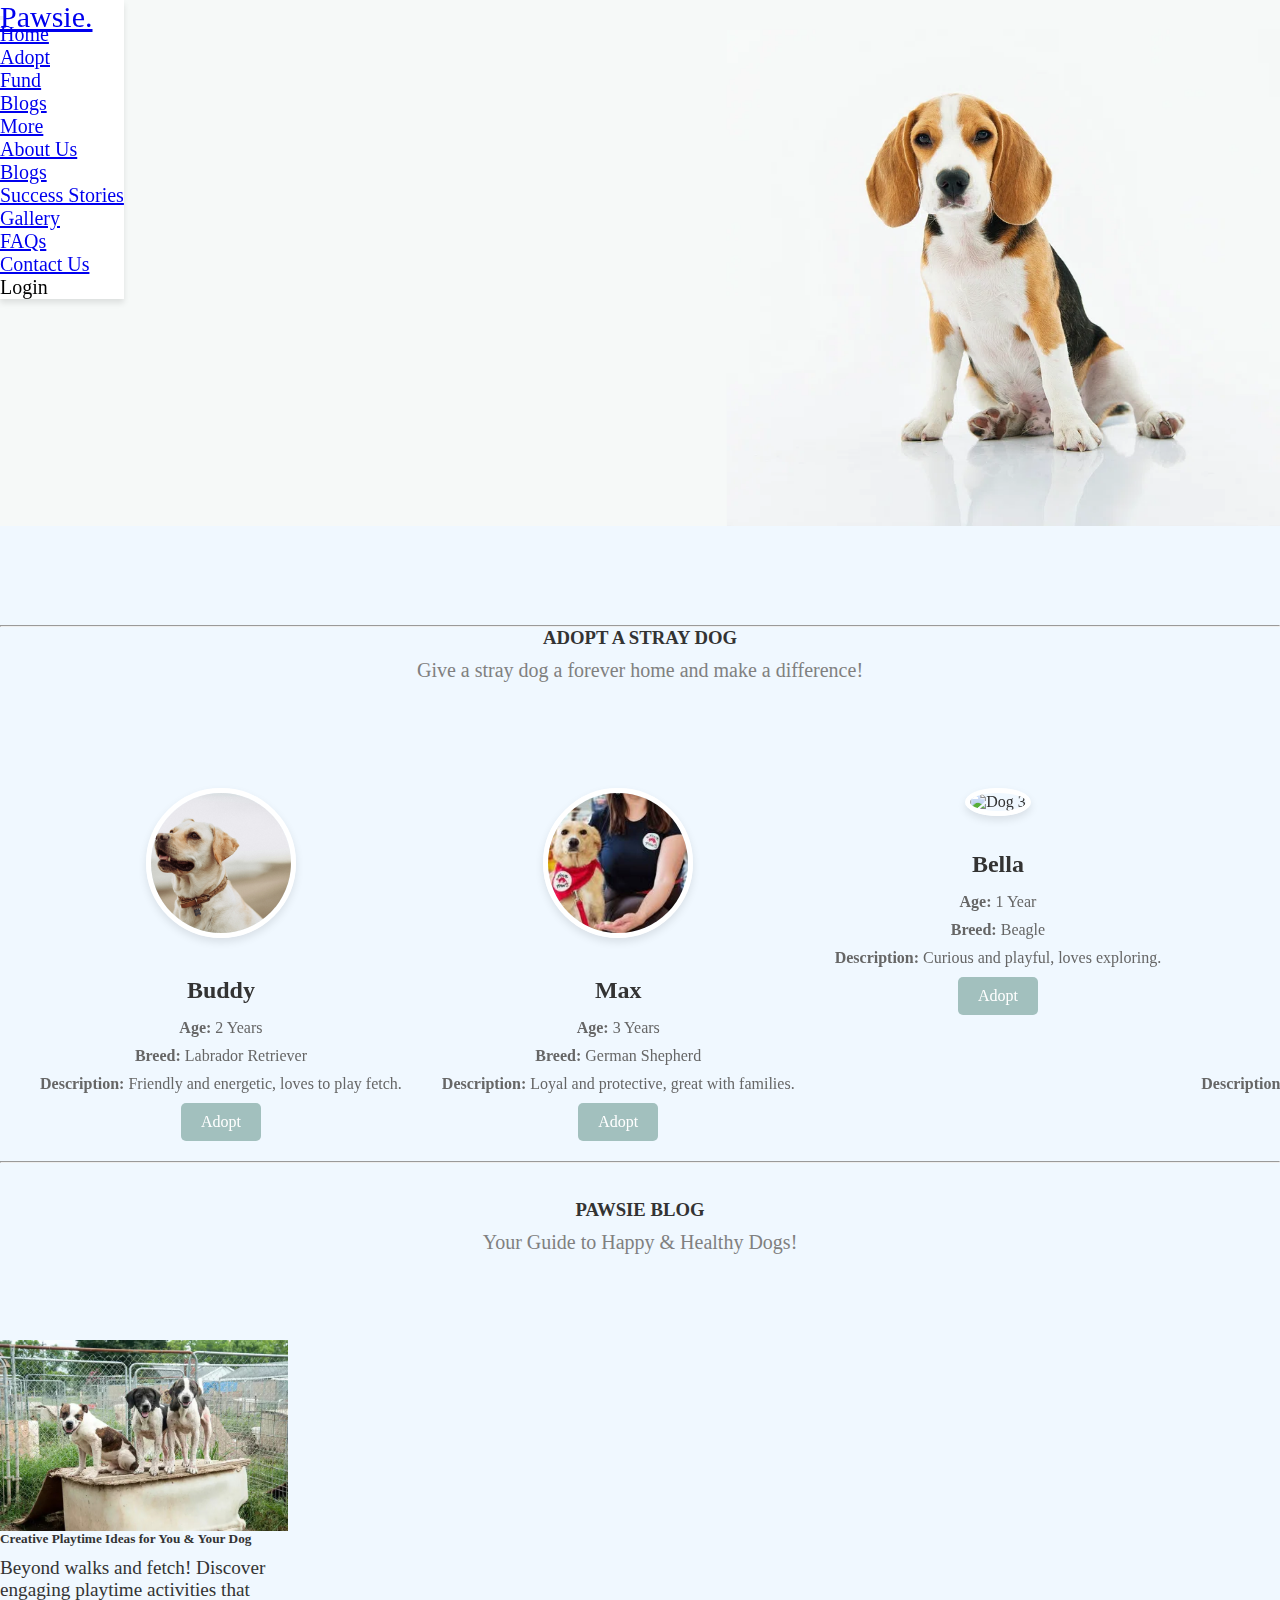
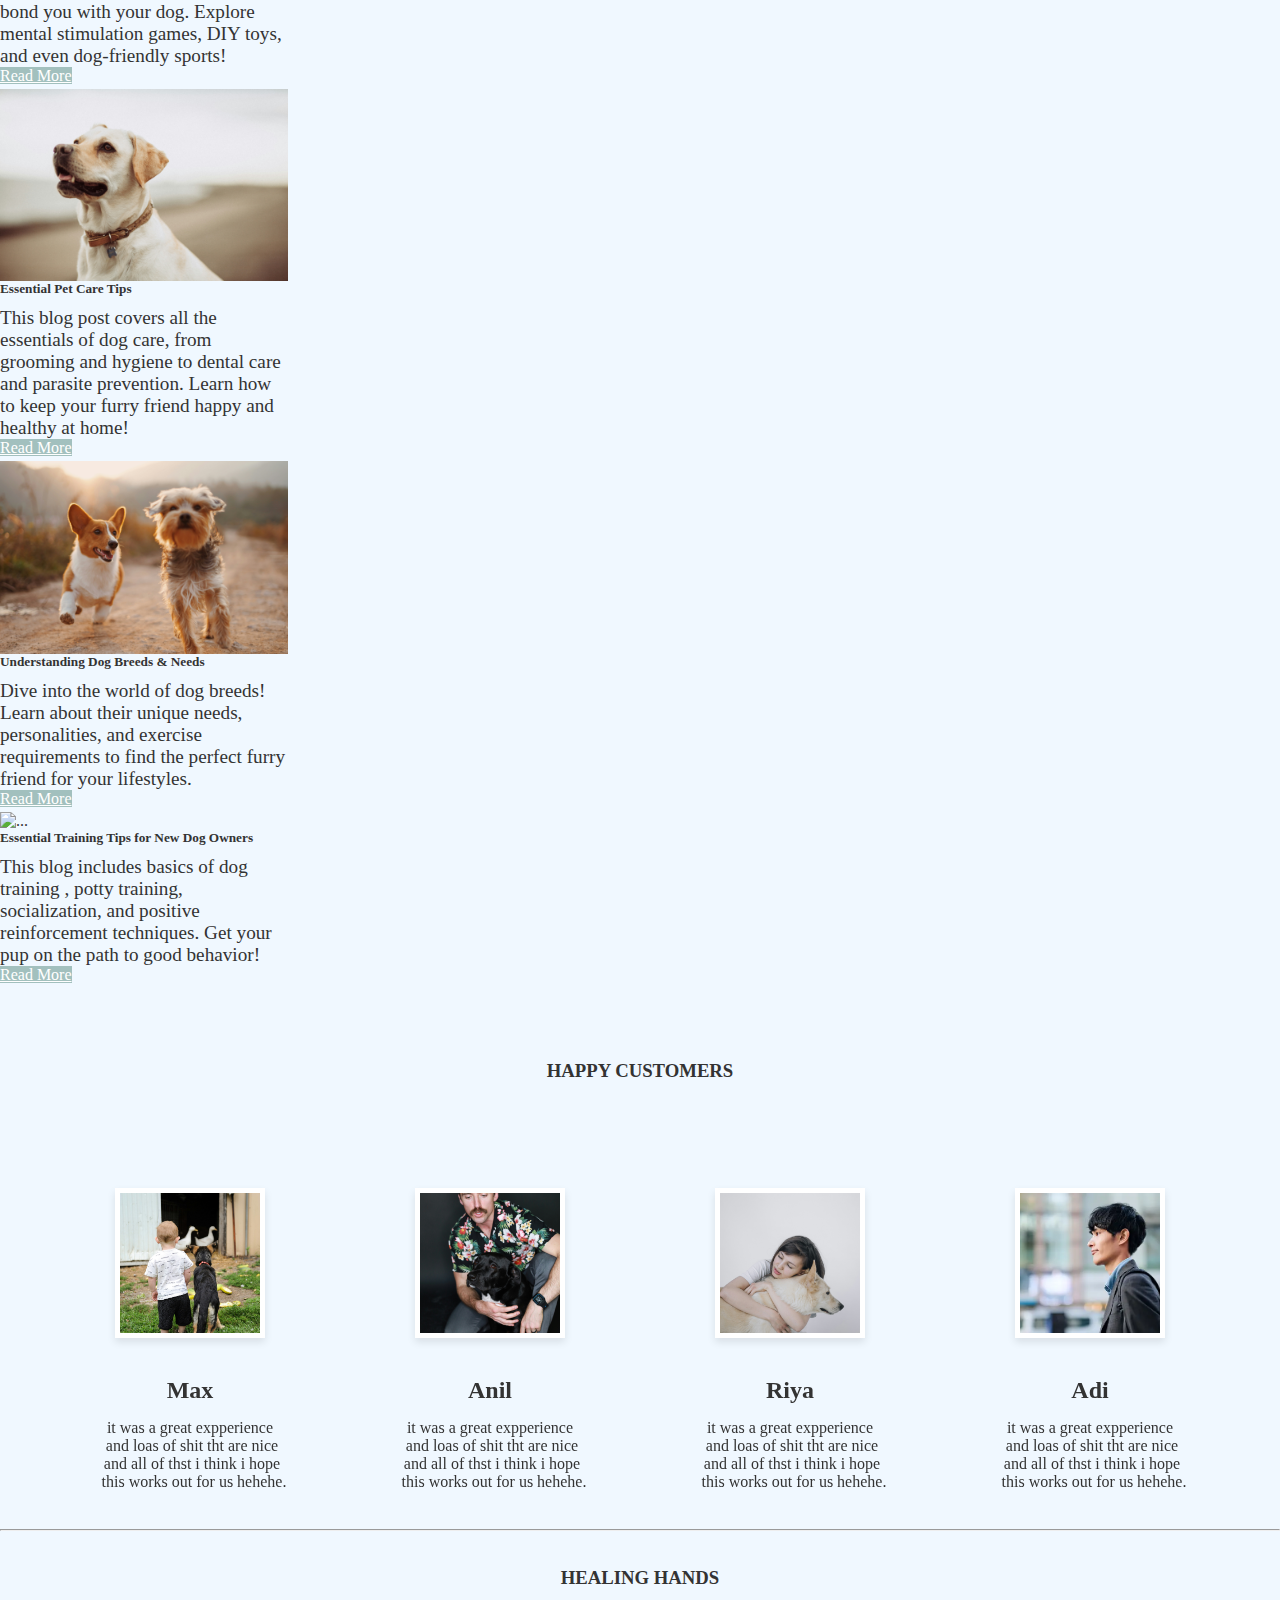
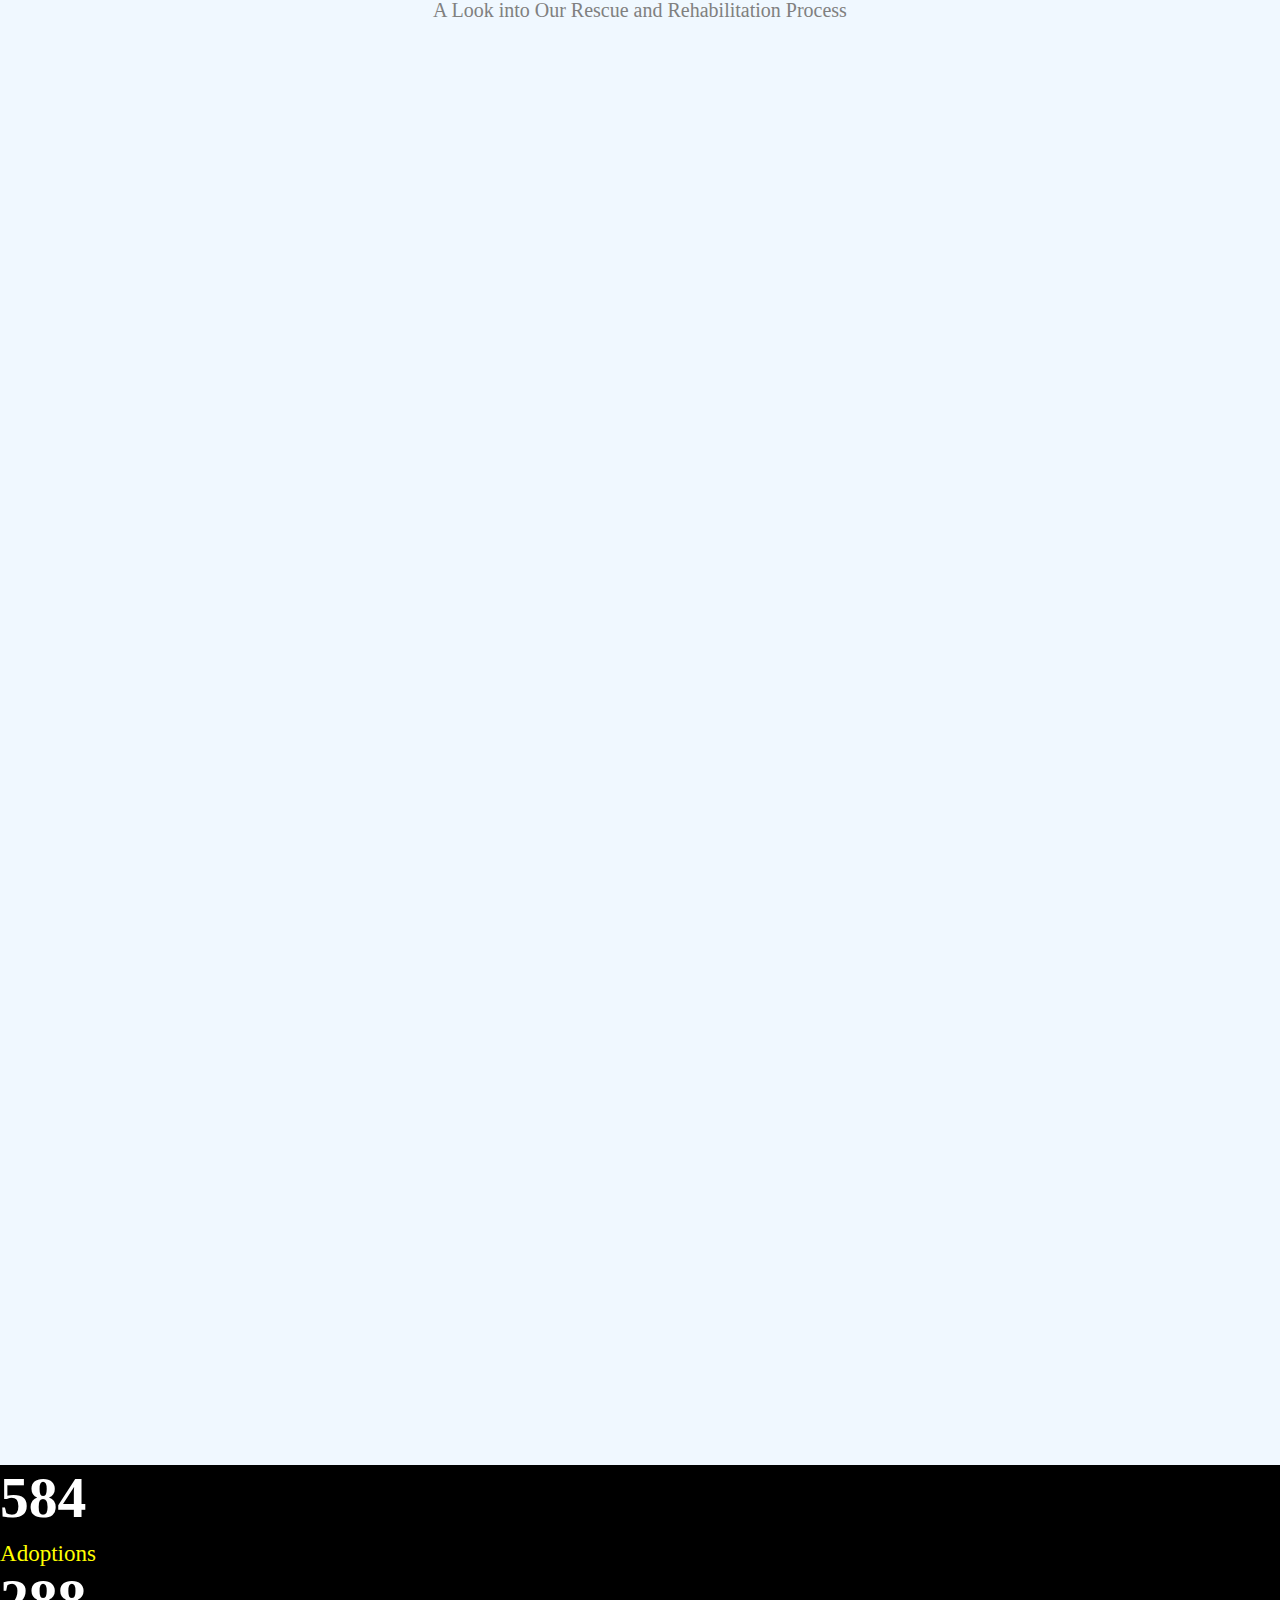
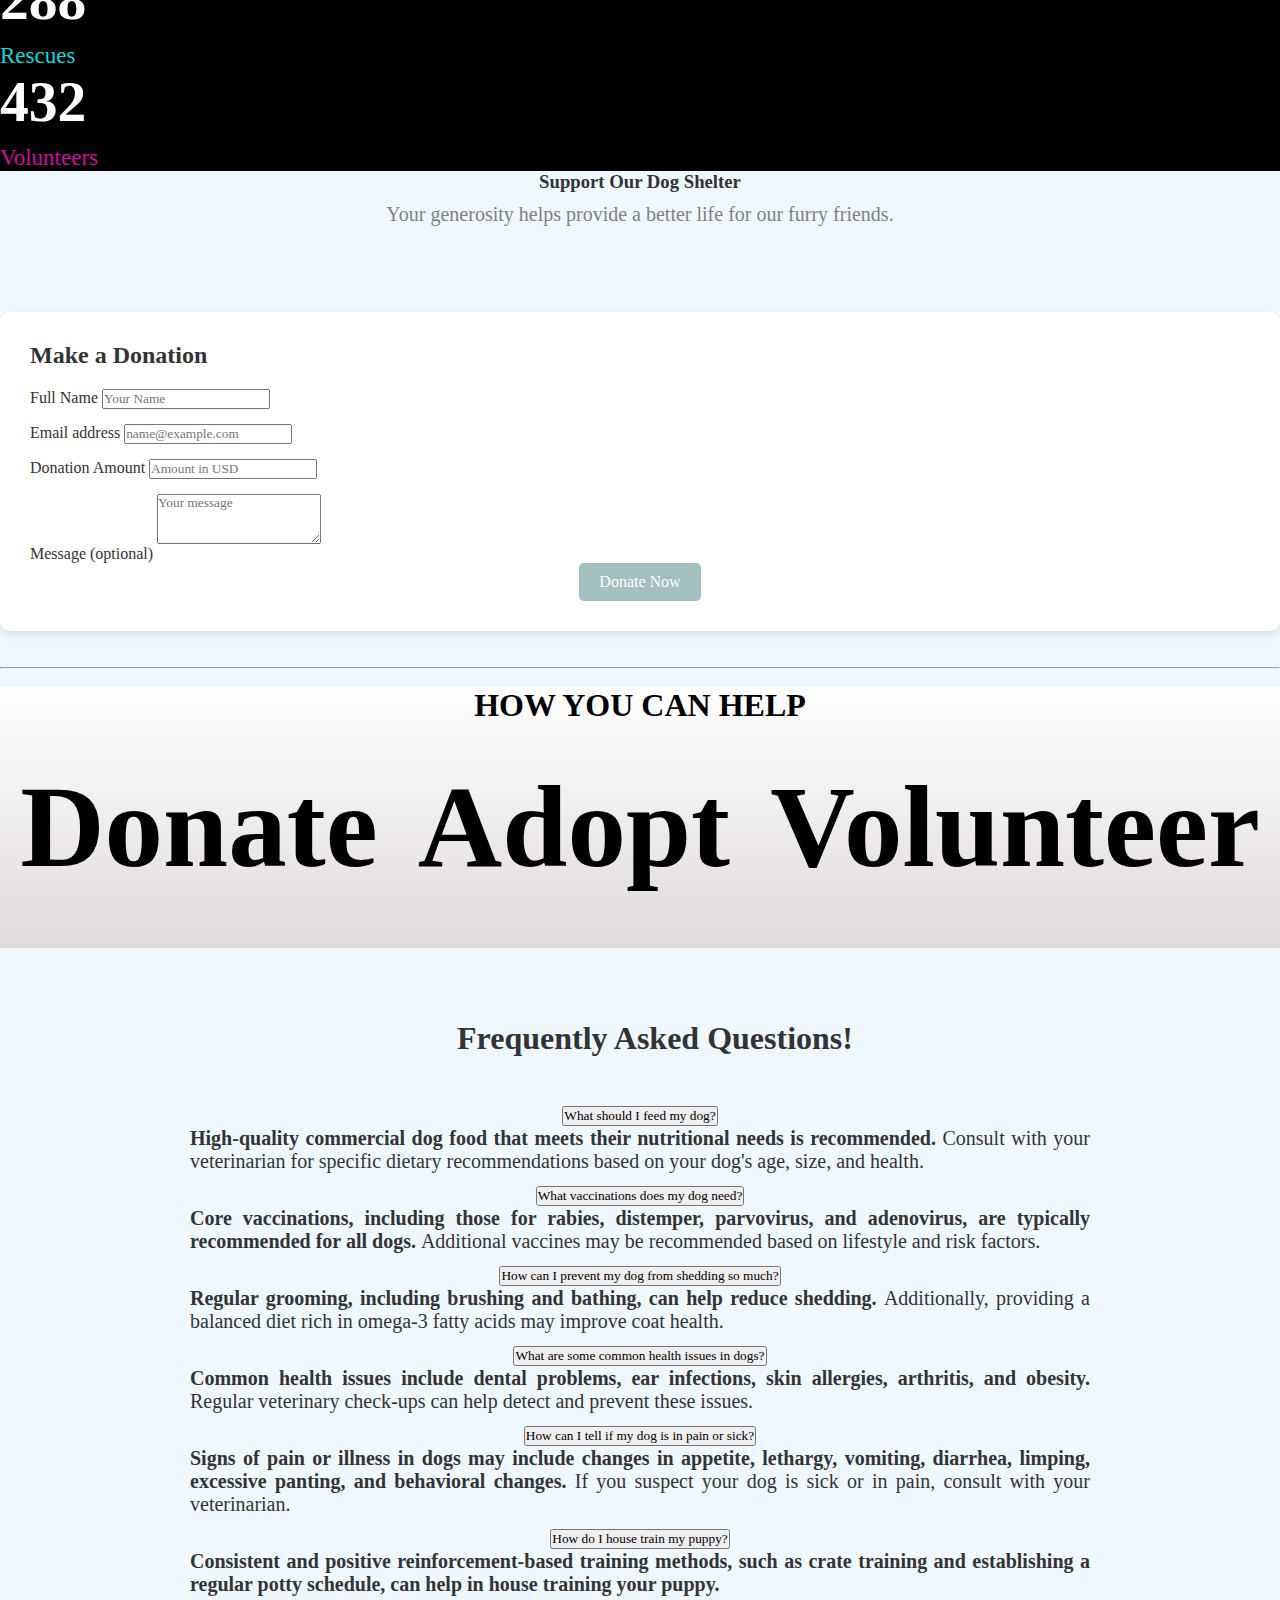
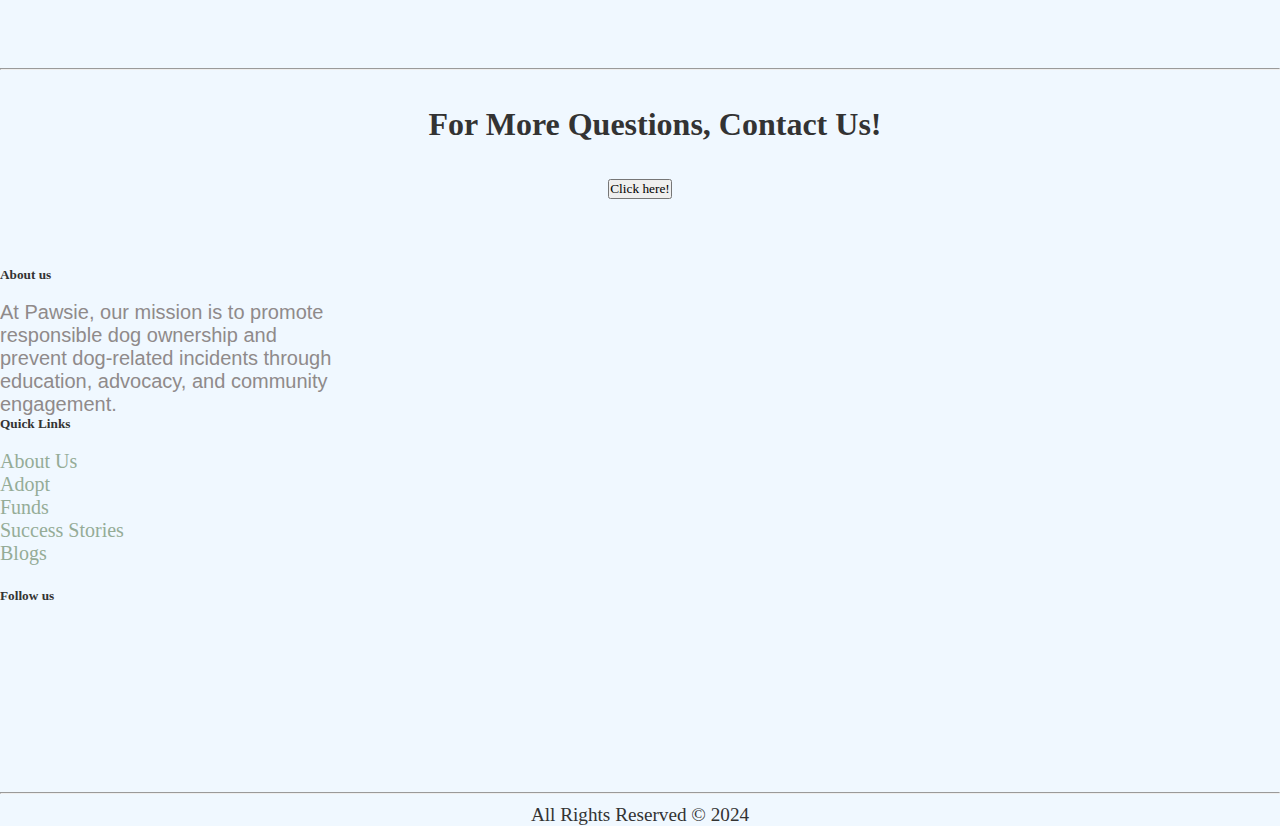
==== index.html @ 645bfb32 "added footer links" ====
<!doctype html>
<html lang="en">
  <head>
    <!-- Required meta tags -->
    <meta charset="utf-8">
    <meta name="viewport" content="width=device-width, initial-scale=1">

    <!-- Bootstrap CSS -->
    <link href="https://cdn.jsdelivr.net/npm/bootstrap@5.0.2/dist/css/bootstrap.min.css" rel="stylesheet" integrity="sha384-EVSTQN3/azprG1Anm3QDgpJLIm9Nao0Yz1ztcQTwFspd3yD65VohhpuuCOmLASjC" crossorigin="anonymous">
    <link rel="stylesheet" href="indesxcss.css">
    <link rel="stylesheet" href="https://cdnjs.cloudflare.com/ajax/libs/font-awesome/6.5.2/css/all.min.css" integrity="sha512-SnH5WK+bZxgPHs44uWIX+LLJAJ9/2PkPKZ5QiAj6Ta86w+fsb2TkcmfRyVX3pBnMFcV7oQPJkl9QevSCWr3W6A==" crossorigin="anonymous" referrerpolicy="no-referrer" />
     
    <title>Pawsie</title>
  </head>
  <body>


    
    <!doctype html>
<html lang="en">
  <head>
    <!-- Required meta tags -->
    <meta charset="utf-8">
    <meta name="viewport" content="width=device-width, initial-scale=1">

    <!-- Bootstrap CSS -->
    <link href="https://cdn.jsdelivr.net/npm/bootstrap@5.0.2/dist/css/bootstrap.min.css" rel="stylesheet" integrity="sha384-EVSTQN3/azprG1Anm3QDgpJLIm9Nao0Yz1ztcQTwFspd3yD65VohhpuuCOmLASjC" crossorigin="anonymous">

    <title>Pawsie</title>
  </head>
  <body>
    <!-- nav bar starts-->
    <nav class="navbar navbar-expand-lg navbar-light navbar-shadow" 
    style="background-color: #ffffff;" >
      <div class="container-fluid">
        <a class="navbar-brand navbar" style="font-size: 30px; font-weight: 500;" 
        href="#">Pawsie.</a>
        <button class="navbar-toggler" type="button" data-bs-toggle="collapse" 
        data-bs-target="#navbarNav"
         aria-controls="navbarNav" aria-expanded="false" aria-label="Toggle navigation">
          <span class="navbar-toggler-icon"></span>
        </button>
        <c>
        <div class="collapse navbar-collapse nav" id="navbarNav">
            <ul class="navbar-nav ">
                <li class="nav-item">
                    <a class="nav-link active mr-5" aria-current="page" href="#">Home</a>
                  </li>
                  <li class="nav-item">
                      <a class="nav-link active mr-5" href="#adopt">Adopt</a>
                  </li>
                  <li class="nav-item">
                      <a class="nav-link  active mr-5" href="#funds">Fund</a>
                  </li>
                  <li class="nav-item">
                    <a class="nav-link  active mr-5" href="#blogs">Blogs</a>
                </li>
                  <li class="nav-item dropdown">

                    <a class="nav-link dropdown-toggle active" href="#" id="navbarDropdown" 
                    role="button" data-bs-toggle="dropdown" aria-expanded="false">
                      More
                    </a>
                    <ul class="dropdown-menu " aria-labelledby="navbarDropdown">
                      <li><a class="dropdown-item" href="#aboutus">About Us</a></li>
                      <li><a class="dropdown-item" href="#blogs">Blogs</a></li>
                      <li><a class="dropdown-item" href="#success">Success Stories</a></li>
                      <li><a class="dropdown-item" href="#">Gallery</a></li>
                      <li><a class="dropdown-item" href="#accordionExample">FAQs</a></li>
                      <li><a class="dropdown-item" href="#">Contact Us</a></li>
                    </ul>
                  </li>
                  <li class="nav-link"><a href="login.html" style="color: black; text-decoration: none;">Login</a></li>
              </ul>
          </div>
          
          </c>
      </div>
    </nav>  
    <!--nav bar ends-->
    <div class="container-fluid land ">
        <h1 class="tag fade-in">From Stray </h1>
        <h1 class="tag fade-in">to Family. </h1>
        <h4 class="tagline fade-in">Every Dog Deserves a Home </h4>
        <h4 class="tagline fade-in">Rescue, Rehabilitate, Rehome.</h4>
      </div>

    




    

 
    
<hr>


<!-- adopt starts-->
<!--icon -->
<center>
  <i class="fa-solid fa-paw" style="color: #95ac97;"></i>
</center>
<!--icon -->

<center><h3 style="font-weight: 700;"> ADOPT A STRAY DOG</h3>
  <p  style="font-size: 20px; color: grey;"> Give a stray dog a forever home and make a difference!</p></center> 
  
  <br><br>
    <!--PROFILES-->
<div class="container" id="adopt">
  <div class="profiles" data-aos="fade-up">
    <div class="profile">
      <img src="art1.jpg" alt="Dog 1">
      <h2>Buddy</h2>
      <p><strong>Age:</strong> 2 Years</p>
      <p><strong>Breed:</strong> Labrador Retriever</p>
      <p><strong>Description:</strong> Friendly and energetic, loves to play fetch.</p>
      <button class="btn">Adopt</button>
    </div>
    <div class="profile">
      <img src="art4.jpg" alt="Dog 2">
      <h2>Max</h2>
      <p><strong>Age:</strong> 3 Years</p>
      <p><strong>Breed:</strong> German Shepherd</p>
      <p><strong>Description:</strong> Loyal and protective, great with families.</p>
      <button class="btn">Adopt</button>
    </div>
    <div class="profile">
      <img src="art5.jpg" alt="Dog 3">
      <h2>Bella</h2>
      <p><strong>Age:</strong> 1 Year</p>
      <p><strong>Breed:</strong> Beagle</p>
      <p><strong>Description:</strong> Curious and playful, loves exploring.</p>
      <button class="btn">Adopt</button>
    </div>
    <div class="profile">
      <img src="art4.jpg" alt="Dog 4">
      <h2>Charlie</h2>
      <p><strong>Age:</strong> 4 Years</p>
      <p><strong>Breed:</strong> Golden Retriever</p>
      <p><strong>Description:</strong> Gentle and affectionate, loves cuddles.</p>
      <button class="btn">Adopt</button>
    </div>
    <div class="profile">
      <img src="art5.jpg" alt="Dog 5">
      <h2>Luna</h2>
      <p><strong>Age:</strong> 2.5 Years</p>
      <p><strong>Breed:</strong> Bulldog</p>
      <p><strong>Description:</strong> Calm and friendly, great with kids.</p>
      <button class="btn">Adopt</button>
    </div>
    <div class="profile">
      <img src="art7.jpg" alt="Dog 6">
      <h2>Daisy</h2>
      <p><strong>Age:</strong> 1.5 Years</p>
      <p><strong>Breed:</strong> Poodle</p>
      <p><strong>Description:</strong> Smart and active, loves learning tricks.</p>
      <button class="btn">Adopt</button>
    </div>
  </div>
</div>
<!--END OF PROFILES-->
<hr>
<!-- adopt ends-->

        

      

      <!-- Blogss part start-->
<br><br>
      <!--icon -->
      <center>
        <i class="fa-solid fa-paw" style="color: #95ac97;"></i>
      </center>
      <!--icon -->
    
      <center><h3 style="font-weight: 700;"> PAWSIE BLOG</h3>
        <p  style="font-size: 20px; color: grey;"> Your Guide to Happy & Healthy Dogs!</p></center> 
        
        <br><br>
      
            
            <div class="container " id="blogs" style="font-family: 'Segoe UI', Tahoma, Geneva, Verdana, sans-serif;">
                <div class="row">
                  <div class="col">
                    <div class="card hover-animate"  style="width: 18rem;">
                        <img src="art3.jpg" class="card-img-top" alt="...">
                        <div class="card-body">
                          <h5 class="card-title"  style="font-weight: 700;"> Creative Playtime Ideas for You & Your Dog</h5>
                          <p class="card-text">Beyond walks and fetch! Discover engaging playtime activities that bond you with your dog. Explore mental stimulation games, DIY toys, and even dog-friendly sports!

                            
                            </p>
                          <a href="https://www.houndslounge.com/blog/30-dog-games-to-play-with-pups/" class="btn" style="background-color: #a2c0be; color: white;">Read More</a>
                        </div>
                      </div>
                  </div>
                  <div class="col order-1">
                    <div class="card hover-animate" style="width: 18rem;">
                        <img src="art1.jpg" class="card-img-top" alt="...">
                        <div class="card-body">
                          <h5 class="card-title" style="font-weight: 700;">Essential Pet Care Tips</h5>
                          <p class="card-text">This blog post covers all the essentials of dog care, from grooming and hygiene to dental care and parasite prevention. Learn how to keep your furry friend happy and healthy at home!
                            </p>
                          <a href="https://www.cgshospital.com/blogvats-35-Vital-Tips-and-Information-for-Pet-Care" class="btn" style="background-color: #a2c0be; color: white;" >Read More</a>
                        </div>
                      </div>
                  </div>
                  <div class="col order-5">
                    <div class="card hover-animate" style="width: 18rem;">
                        <img src="art7.jpg" class="card-img-top" alt="...">
                        <div class="card-body">
                          <h5 class="card-title" style="font-weight: 700;">Understanding Dog Breeds & Needs

                            
                            </h5>
                          <p class="card-text">Dive into the world of dog breeds! Learn about their unique needs, personalities, and exercise requirements to find the perfect furry friend for your lifestyles.</p>
                          <a href="https://premierveterinaryhospital.com/a-comprehensive-guide-to-understanding-different-dog-breeds/#:~:text=By%20understanding%20the%20distinct%20characteristics,a%20healthy%20and%20happy%20life." class="btn" style="background-color: #a2c0be; color: white;">Read More</a>
                        </div>
                      </div>
                  </div>
                  <div class="col order-5">
                    <div class="card hover-animate" style="width: 18rem;">
                        <img src="art5.jpg" class="card-img-top" alt="...">
                        <div class="card-body">
                          <h5 class="card-title" style="font-weight: 700;">Essential Training Tips for New Dog Owners</h5>
                          <p class="card-text">This blog includes basics of dog training , potty training, socialization, and positive reinforcement techniques. Get your pup on the path to good behavior!

                          
                            </p>
                          <a href="https://drphillipsanimalhospital.com/2021/10/25/8-training-tips-for-new-dog-owners/" class="btn" style="background-color: #a2c0be; color: white;">Read More</a>
                        </div>
                      </div>
                  </div>
                  
                </div>
              </div>
      <!-- Blogss part start-->
      <br><br>
<br><br>

    <!--icon -->
       <center>
        <i class="fa-solid fa-paw" style="color: #95ac97;"></i>
      </center>
<!--icon -->
    
      <center><h3 style="font-weight: 700;"> HAPPY CUSTOMERS</h3>
        </center> 
        
        <br><br>

<!--successs-stories-->
<div class="container" id="success">
  <div class="dog-profiles " data-aos="fade-up">
    <div class="dog-profile">
      <img src="male.avif" alt="Dog 1">
      <h2>Ram</h2>
<PRE>Thanks to Pawsie,we found
    our forever furry friend!
    The adoption process was 
    smooth, and the team was 
    incredibly supportive.</PRE>
    </div>
    <div class="dog-profile ">
      <img src="male1.jpg" alt="Dog 2">
      <h2>Max</h2>
<PRE> it was a great expperience 
  and loas of shit tht are nice 
  and all of thst i think i hope 
  this works out for us hehehe.</PRE>
    </div>
    <div class="dog-profile ">
      <img src="male2.jpg" alt="Dog 3">
      <h2>Anil</h2>
<PRE> it was a great expperience 
  and loas of shit tht are nice 
  and all of thst i think i hope 
  this works out for us hehehe.</PRE>
    </div>
    <div class="dog-profile ">
      <img src="female.jpg" alt="Dog 2">
      <h2>Riya</h2>
<PRE> it was a great expperience 
  and loas of shit tht are nice 
  and all of thst i think i hope 
  this works out for us hehehe.</PRE>
    </div>
    <div class="dog-profile ">
      <img src="man2.webp" alt="Dog 2">
      <h2>Adi</h2>
<PRE> it was a great expperience 
  and loas of shit tht are nice 
  and all of thst i think i hope 
  this works out for us hehehe.</PRE>
    </div>
    <div class="dog-profile ">
      <img src="sam.jpg" alt="Dog 4">
      <h2>Sam</h2>
<PRE> it was a great expperience 
  and loas of shit tht are nice 
  and all of thst i think i hope 
  this works out for us hehehe.</PRE>
    </div>
    <div class="dog-profile ">
      <img src="female2.jpg" alt="Dog 2">
      <h2>Anu</h2>
<PRE> it was a great expperience 
  and loas of shit tht are nice 
  and all of thst i think i hope 
  this works out for us hehehe.</PRE>
    </div>
    <div class="dog-profile ">
      <img src="female3.avif" alt="Dog 2">
      <h2>Shriya</h2>
<PRE> it was a great expperience 
  and loas of shit tht are nice 
  and all of thst i think i hope 
  this works out for us hehehe.</PRE>
    </div>
    <div class="dog-profile ">
      <img src="lalitha.avif" alt="Dog 5">
      <h2>Lalitha</h2>
<PRE> it was a great expperience 
  and loas of shit tht are nice 
  and all of thst i think i hope 
  this works out for us hehehe.</PRE>
    </div>
    <div class="dog-profile ">
      <img src="art4.jpg" alt="Dog 2">
      <h2>Max</h2>
<PRE> it was a great expperience 
  and loas of shit tht are nice 
  and all of thst i think i hope 
  this works out for us hehehe.</PRE>
    </div>
    <div class="dog-profile">
      <img src="female4.jpg" alt="Dog 6">
      <h2>Daisy</h2>
<PRE> it was a great expperience 
  and loas of shit tht are nice 
  and all of thst i think i hope 
  this works out for us hehehe.</PRE>
    </div>
    
  </div>
</div>
<!--END OF success-stories-->

<hr>

    <br><br>
        
<!--ABOUT US-->

<!-- info start -->


<div class="success">
  <!--icon -->
<center>
  <i class="fa-solid fa-paw" style="color: #95ac97;"></i>
</center>
<!--icon -->

<center><h3 style="font-weight: 700;"> HEALING HANDS</h3>
  <p  style="font-size: 20px; color: grey;">A Look into Our Rescue and Rehabilitation Process</p></center> <br><br><br>

<div class="row justify-content-evenly " id="aboutus">
  <br>
  <div class="col-4 mt-5">
    <div class="slide-in">
    <h2>Rescue</h2><br>
    <h5 style="color: rgb(75, 75, 75);">CARE is equipped with three ambulances on the road which picks animals in distress off the streets and brings them to the outpatient department for immediate medical attention. Apart from the ambulance, CARE also accepts individual rescuers who bring ill, injured & abandoned animals directly to the shelter and admits them for further treatment.</h5>
  </div>
  </div>
  <div class="col-4 ss slide-in"></div>
</div>
<br>
<div class="row justify-content-evenly slide-in-right">
  <br>
  <div class="col-4 ss" style="background-image: url(lydia-torrey-AovflqCt9Ws-unsplash.jpg);"></div>
  <div class="col-4 mt-5">
    <h2>Treatment & Rehabilitation</h2><br>
    <h5 style="color: rgb(75, 75, 75);">After diagnosis and emergency treatment, animals are housed in a treatment section with constant vet monitoring. Rehabilitation efforts focus on healing and restoring functionality, using physiotherapy and laser therapy when necessary. Wholesome food with protein supplements is provided to expedite recovery, ensuring the animal's health and well-being.</h5>
  </div>
</div>
  <br><br>
<div class="row justify-content-evenly">
    <br>
    <div class="col-4 mt-5 ">
      <div class="slide-in">
      <h2>Adoptions & Release</h2><br>
      <h5 style="color: rgb(75, 75, 75);">Following the completion of treatment & recovery, community animals are dropped back in the area where they were picked up from. Abandoned pet dogs are moved to the adoption unit, where they are socialized and made ready for adoption to a good home. New pet parents are screened, counselled & matched with the pet that is right for them & their family. Follow up checks with strict protocol is followed so the animal is ensured of a good life.</h5>
    </div>
    </div>
    <div class="col-4 ss slide-in" style="background-image: url(t-r-photography-TzjMd7i5WQI-unsplash.jpg);"></div>
  
</div>
    
  
</div>

      
      <!-- counter begins here -->
  <div class="container-fluid my-5 " style="background-color: black; color: white; font-size: larger;">
    <div class="row text-center">
      <div class="col-md-4">
        <div class="counter" data-target="1500">0</div>
        <p style="color: yellow;">Adoptions</p>
      </div>
      <div class="col-md-4">
        <div class="counter" data-target="750">0</div>
        <p style="color: rgb(7, 221, 221);">Rescues</p>
      </div>
      <div class="col-md-4">
        <div class="counter" data-target="1200">0</div>
        <p style="color: rgb(215, 8, 160);">Volunteers</p>
      </div>
    </div>
  </div>
  <!-- counter ends here -->

<!--ABOUT US ENDS-->

  <!--funds-->
  <!--icon -->
  <center>
    <i class="fa-solid fa-paw" style="color: #95ac97;"></i>
  </center>
  <!--icon -->

  <center><h3 style="font-weight: 700;"> Support Our Dog Shelter</h3>
    <p  style="font-size: 20px; color: grey;"> Your generosity helps provide a better life for our furry friends.</p></center> 
   <br><br>
<!--fubds forms-->
<div class="container donate-form animate__animated animate__zoomIn" id="funds">
  <h2>Make a Donation</h2>
  <form>
    <div class="mb-3">
      <label for="donorName" class="form-label">Full Name</label>
      <input type="text" class="form-control" id="donorName" placeholder="Your Name">
    </div>
    <div class="mb-3">
      <label for="donorEmail" class="form-label">Email address</label>
      <input type="email" class="form-control" id="donorEmail" placeholder="name@example.com">
    </div>
    <div class="mb-3">
      <label for="donationAmount" class="form-label">Donation Amount</label>
      <input type="number" class="form-control" id="donationAmount" placeholder="Amount in USD">
    </div>
    <div class="mb-3">
      <label for="message" class="form-label">Message (optional)</label>
      <textarea class="form-control" id="message" rows="3" placeholder="Your message"></textarea>
    </div>
    <center><button class="btn"><a href="payment.html" class="pay"> Donate Now</a></button></center>
  </form>
</div>
<br><br>
<!--funds form end-->
<hr>
  


 



  <!-- help section starts -->

  <center>
    <i class="fa-solid fa-paw" style="color: #95ac97;"></i>
  </center><br>
  <div class="donate" style="background-image: linear-gradient(white,#e0dada);">
    
    <center><h1 style="font-weight: 700; color: black;">HOW YOU CAN HELP</h1><br><br>
    <ul class="don">
      <li><a href="#funds" style="color: black; text-decoration: none;"><i class="fa-solid fa-dollar-sign"></i><h3>Donate</h3></a></li>
      <li><a href=" #adopt" style="color: black; text-decoration: none;"><i class="fa-regular fa-heart"></i><h3>Adopt</h3></a></li>
      <li><a href="" style="color: black; text-decoration: none;"><i class="fa-solid fa-handshake-angle"></i><h3>Volunteer</h3></a></li>
    </ul></center>
    <br><br><br>
  </div>
  <!-- help section end -->
<br><br><br>

<!-- faqs start -->

<!--icon -->
<center>
  <i class="fa-solid fa-paw" style="color: #95ac97;"></i>
</center>
<!--icon --> <br>
  <h1 style="margin-left:30px;"><center
  </cener>Frequently Asked Questions!</cener></h1><br><br>

  <center>
  
    <div class="accordion" id="accordionExample" style="width:900px; font-size: 20px;">
      <div class="accordion-item">
        <h2 class="accordion-header">
          <button class="accordion-button" type="button" data-bs-toggle="collapse" data-bs-target="#collapseOne" aria-expanded="true" aria-controls="collapseOne">
            What should I feed my dog?
          </button>
        </h2>
        <div id="collapseOne" class="accordion-collapse collapse show" data-bs-parent="#accordionExample">
          <div class="accordion-body" style="text-align: justify;">
            <strong>High-quality commercial dog food that meets their nutritional needs is recommended. </strong>Consult with your veterinarian for specific dietary recommendations based on your dog's age, size, and health.
          </div>
        </div>
      </div>
  
      <div class="accordion-item">
        <h2 class="accordion-header">
          <button class="accordion-button collapsed" type="button" data-bs-toggle="collapse" data-bs-target="#collapseTwo" aria-expanded="false" aria-controls="collapseTwo">
            What vaccinations does my dog need?
  
          </button>
        </h2>
        <div id="collapseTwo" class="accordion-collapse collapse" data-bs-parent="#accordionExample">
          <div class="accordion-body" style="text-align: justify;">
            <strong>Core vaccinations, including those for rabies, distemper, parvovirus, and adenovirus, are typically recommended for all dogs. 
  
            </strong>  Additional vaccines may be recommended based on lifestyle and risk factors.
  
    
          </div>
        </div>
      </div>
  
      <div class="accordion-item">
        <h2 class="accordion-header">
          <button class="accordion-button collapsed" type="button" data-bs-toggle="collapse" data-bs-target="#collapseThree" aria-expanded="false" aria-controls="collapseThree">
            How can I prevent my dog from shedding so much?
          </button>
        </h2>
        <div id="collapseThree" class="accordion-collapse collapse" data-bs-parent="#accordionExample">
          <div class="accordion-body" style="text-align: justify;">
            <strong> Regular grooming, including brushing and bathing, can help reduce shedding. </strong>Additionally, providing a balanced diet rich in omega-3 fatty acids may improve coat health.
          </div>
        </div>
      </div>
  
      <div class="accordion-item">
        <h2 class="accordion-header">
          <button class="accordion-button collapsed" type="button" data-bs-toggle="collapse" data-bs-target="#collapseThree" aria-expanded="false" aria-controls="collapseThree">
            What are some common health issues in dogs?
          </button>
        </h2>
        
        <div id="collapseThree" class="accordion-collapse collapse" data-bs-parent="#accordionExample">
          <div class="accordion-body" style="text-align: justify;">
            <strong>Common health issues include dental problems, ear infections, skin allergies, arthritis, and obesity. </strong>Regular veterinary check-ups can help detect and prevent these issues.
          </div>
        </div>
      </div>
  
      <div class="accordion-item">
        <h2 class="accordion-header">
          <button class="accordion-button collapsed" type="button" data-bs-toggle="collapse" data-bs-target="#collapseThree" aria-expanded="false" aria-controls="collapseThree">
            How can I tell if my dog is in pain or sick?
          </button>
        </h2>
        <div id="collapseThree" class="accordion-collapse collapse" data-bs-parent="#accordionExample">
          <div class="accordion-body" style="text-align: justify;">
            <strong> Signs of pain or illness in dogs may include changes in appetite, lethargy, vomiting, diarrhea, limping, excessive panting, and behavioral changes. </strong>If you suspect your dog is sick or in pain, consult with your veterinarian.
          </div>
        </div>
      </div>
  
      <div class="accordion-item">
        <h2 class="accordion-header">
          <button class="accordion-button collapsed" type="button" data-bs-toggle="collapse" data-bs-target="#collapseThree" aria-expanded="false" aria-controls="collapseThree">
            How do I house train my puppy?
          </button>
        </h2>
        <div id="collapseThree" class="accordion-collapse collapse" data-bs-parent="#accordionExample">
          <div class="accordion-body" style="text-align: justify;">
            <strong> Consistent and positive reinforcement-based training methods, such as crate training and establishing a regular potty schedule, can help in house training your puppy. </strong>
          </div>
        </div>
      </div>
    
  </div>
    
  
  <br><br><br><br>
  <hr><br><br>
  <h1 style="margin-left:30px;">For More Questions, Contact Us!</h1><br><br>
  <a href="contactus.html"><button type="button" class="btn btn-outline-info">Click here!</button></a>
  <br><br>
  </center>
<!-- faq ends -->






      <!-- footer starts -->
      <footer class="bg-dark text-white pt-5 pb-4 mx-auto foot">
        <div class="container">
          <div class="row">
            <div class="col-5">
              <h5>About us</h5>
              <br>
<PRE class="abt">
At Pawsie, our mission is to promote 
responsible dog ownership and 
prevent dog-related incidents through
education, advocacy, and community
engagement.
</PRE>
            </div>
            <div class="col">
              <h5>Quick Links</h5><br>


<pre class="abt">
<a href="#aboutus" class="pay" style="color: #95ac97;">About Us</a>
<a href="#adopt" class="pay" style="color: #95ac97;">Adopt</a>
<a href="#funds" class="pay" style="color: #95ac97;">Funds</a>
<a href="#success" class="pay" style="color: #95ac97;">Success Stories</a>
<a href="#blogs" class="pay" style="color: #95ac97;">Blogs</a>

</pre>
          </div>
            <div class="col">
<h5>Follow us</h5><br>
<ul class="social-icons">
<li><a href="https://www.facebook.com/" target="_blank" title="Facebook"><i class="fab fa-facebook-f"></i></a></li>
<li><a href="https://twitter.com/login" target="_blank" title="Twitter"><i class="fab fa-twitter"></i></a></li>
<li><a href="https://www.instagram.com/accounts/login/?hl=en" target="_blank" title="Instagram"><i class="fab fa-instagram"></i></a></li>
<li><a href="https://www.linkedin.com/login" target="_blank" title="LinkedIn"><i class="fa-brands fa-linkedin-in"></i></a></li>        
</ul>
            </div>
          </div>
          
        </div><br><br><br>

        <br><br><br><br>
        
          <hr><center>
          <p>All Rights Reserved &copy; 2024</p>
          </center>
        
        

      </footer>
<!-- footer ends -->
      
      













      

    <!-- Optional JavaScript; choose one of the two! -->

    <!-- Option 1: Bootstrap Bundle with Popper -->
    <script src="https://cdn.jsdelivr.net/npm/bootstrap@5.0.2/dist/js/bootstrap.bundle.min.js" integrity="sha384-MrcW6ZMFYlzcLA8Nl+NtUVF0sA7MsXsP1UyJoMp4YLEuNSfAP+JcXn/tWtIaxVXM" crossorigin="anonymous"></script>
    <script src="https://cdn.jsdelivr.net/npm/gsap@3.12.5/dist/gsap.min.js"></script>
    <script src="https://cdn.jsdelivr.net/npm/gsap@3.12.5/dist/gsap.min.js"></script>

    <script src="https://cdn.jsdelivr.net/npm/gsap@3.12.5/dist/ScrollTrigger.min.js"></script>
    <script src="https://unpkg.com/@studio-freight/lenis@1.0.42/dist/lenis.min.js"></script>
    <script src="script.js"></script>
    <script>
      // Function to check if an element is in the viewport
function isInViewport(element) {
  var rect = element.getBoundingClientRect();
  return (
    rect.top >= 0 &&
    rect.left >= 0 &&
    rect.bottom <= (window.innerHeight || document.documentElement.clientHeight) &&
    rect.right <= (window.innerWidth || document.documentElement.clientWidth)
  );
}

// Function to handle scroll event
function handleScroll() {
  var elements = document.querySelectorAll('.slide-in-left');
  elements.forEach(function(element) {
    if (isInViewport(element)) {
      element.classList.add('visible');
    }
  });
}

// Add event listener for scroll
window.addEventListener('scroll', handleScroll);

// Initial check on page load
handleScroll();

    </script>
    
  </body>
</html>
---- indesxcss.css ----
.navbar{
  font-size: 20px;
  position: fixed;
  top: 0px;
}


.nav-link{
  margin-right: 60px;
}

.dropdown-menu{
  border: none;
}

.land{
  background-image: url(dog1.png);
  background-size: contain;
  width:100% ;
  height: 625px;
  background-repeat: no-repeat;
  
}

*,
*::before,
*::after {
box-sizing: border-box;
margin: 0;
padding: 0;
}

body {
  overflow-x: hidden;
  width: 100%;
}



.content {
  width: 150%; /* Content wider than container to demonstrate horizontal scroll */
  height: 300px; /* Content taller than container to demonstrate vertical scroll */
  background: linear-gradient(to bottom, #f8f9fa, #e9ecef);
}
.tag{
  position: relative;
  top: 170px;
  font-weight: 700;
  left: 200px;
  font-size: 100px;
}


.hover-animate {
  transition: transform 0.3s, background-color 0.3s;
  display: inline-block;
  overflow: hidden;
}

.hover-animate:hover {
  transform: scale(1.1);
  background-color: #f0f0f0;
}

.hover-animate img {
  display: block;
  width: 100%;
  height: auto;
}

.navbar-shadow {
  box-shadow: 0 4px 6px rgba(0, 0, 0, 0.1);
}


.tagline{
  position: relative;
  top: 180px;
  left:205px;
  color: rgb(167, 162, 162);
  font-weight: 300;
}


.abt{
  color: #8f8a8a;
  font-size: 20px;
  font-family: 'Segoe UI', Tahoma, Geneva, Verdana, sans-serif;
}

foot{
  position: absolute;
  bottom: 0px;
}

.abt{
  color: #8f8a8a;
  font-size: 20px;
  font-family: 'Segoe UI', Tahoma, Geneva, Verdana, sans-serif;
}

foot{
  position: absolute;
  bottom: 0px;
}



      *{
        font-family: 'Segoe UI';
      }
      .social-icons {
          list-style: none;
          padding: 0;
          margin: 0;
      }
      .social-icons li {
          display: inline-block;
          margin-right: 10px;
      }
      .social-icons li:last-child {
          margin-right: 0;
      }
      .social-icons li a {
          display: block;
          width: 40px;
          height: 40px;
          line-height: 40px;
          text-align: center;
          background-color: transparent;
          color: #8f8a8a;
          border-radius: 50%;
          text-decoration: none;
          font-size: 20px;
      }
      .social-icons li a:hover {
          background-color: #2d4373;
      }
      .fade-in {
          opacity: 0;
          animation: fadeIn 1s forwards;
      }

      @keyframes fadeIn {
          to {
              opacity: 1;
          }
      }

      .fa-paw{
          font-size: 40px;
          
      }

      /* styles.css */
.counter {
  font-size: 3em;
  font-weight: bold;
}

.container {
  margin-top: 50px;
  
}

p {
  font-size: 1.2em;
  margin-top: 10px;
}


.ss{
  width: 400px;
  height: 350px;
  background-image: url(pexels-samson-katt-5257603.jpg);
  background-size: contain;
  background-repeat: no-repeat;
  z-index: 2;
}

.texto{
  text-align: right;
}

@keyframes fadeIn {
  from {
    opacity: 0;
  }
  to {
    opacity: 1;
  }
}

@keyframes slideInFromLeft {
  from {
    transform: translateX(-100%);
  }
  to {
    transform: translateX(0);
  }
}

@keyframes slideInFromRight {
  from {
    transform: translateX(100%);
  }
  to {
    transform: translateX(0);
  }
}

/* Animation for heading and paragraph */
.animate-text {
  opacity: 0;
  animation: fadeIn 1s ease forwards;
}

/* Animation for left column */
.animate-left {
  opacity: 0;
  animation: slideInFromLeft 1s ease forwards;
}

/* Animation for right column */
.animate-right {
  opacity: 0;
  animation: slideInFromRight 1s ease forwards;
}

/* Hover effect for images */
.ss {
  transition: transform 0.3s ease-in-out;
}

.ss:hover {
  transform: scale(1.1);
}

.slide-in {
          transform: translateX(-100%);
          animation: slideIn 1s forwards;
      }

      @keyframes slideIn {
          to {
              transform: translateX(0);
          }
      }
      @keyframes slideInFromRight {
          from {
            opacity: 0;
            transform: translateX(100%);
          }
          to {
            opacity: 1;
            transform: translateX(0);
          }
        }
        
        .slide-in-right {
          opacity: 0;
          animation: slideInFromRight 1s ease forwards;
        }
        

        .don {
          list-style: none;
          font-size: 100px;
          display: flex;
          flex-direction: row;
          justify-content: space-around;
          text-decoration: none;
          color: black;
        }

        body {
          font-family: 'Roboto', sans-serif;
          background-color: #f0f8ff;
          color: #333;
          overflow-x: hidden;
        }
        .header {
          background-color: #ffde59;
          color: #333;
          padding: 30px 0;
          text-align: center;
          margin-bottom: 40px;
        }
        .header h1 {
          margin: 0;
          font-size: 3em;
          font-weight: bold;
        }
        .header p {
          margin: 0;
          font-size: 1.2em;
        }
        .dog-profile {
          text-align: center;
          padding: 20px;
          position: relative;
        }
        .dog-profile img {
          
          width: 150px;
          height: 150px;
          object-fit: cover;
          margin-bottom: 20px;
          border: 5px solid #fff;
          box-shadow: 0 4px 8px rgba(0, 0, 0, 0.1);
          transition: transform 0.3s, box-shadow 0.3s;
        }
        .dog-profile:hover img {
          transform: scale(1.1);
          box-shadow: 0 8px 16px rgba(0, 0, 0, 0.2);
        }
        .dog-profile h2 {
          margin: 15px 0;
          font-size: 1.5em;
        }
        .dog-profile p {
          margin-bottom: 10px;
          font-size: 1em;
          color: #666;
        }
        .dog-profile button {
          background-color: #ff6f61;
          color: #fff;
          border: none;
          padding: 10px 20px;
          font-size: 1em;
          border-radius: 5px;
          transition: background-color 0.3s, transform 0.3s;
        }
        .dog-profile button:hover {
          background-color: #ff3b2e;
          transform: translateY(-3px);
        }
        .dog-profiles-wrapper {
          overflow: hidden;
          position: relative;
          width: 100%;
        }
        .dog-profiles {
          display: flex;
          width: calc(300px * 6);
          animation: scroll 18s linear infinite;
        }
        .dog-profile {
          min-width: 300px;
          flex: 0 0 auto;
        }
        @keyframes scroll {
          0% {
            transform: translateX(0);
          }
          100% {
            transform: translateX(-100%);
          }
        }
        .profile {
          text-align: center;
          padding: 20px;
          position: relative;
        }
        .profile img {
          border-radius: 50%;
          width: 150px;
          height: 150px;
          object-fit: cover;
          margin-bottom: 20px;
          border: 5px solid #fff;
          box-shadow: 0 4px 8px rgba(0, 0, 0, 0.1);
          transition: transform 0.3s, box-shadow 0.3s;
        }
        .profile:hover img {
          transform: scale(1.1);
          box-shadow: 0 8px 16px rgba(0, 0, 0, 0.2);
        }
        .profile h2 {
          margin: 15px 0;
          font-size: 1.5em;
        }
        .profile p {
          margin-bottom: 10px;
          font-size: 1em;
          color: #666;
        }
        .profile button {
          background-color: #a2c0be;
          color: #fff;
          border: none;
          padding: 10px 20px;
          font-size: 1em;
          border-radius: 5px;
          transition: background-color 0.3s, transform 0.3s;
        }
        .profile button:hover {
          background-color: lavender;
          transform: translateY(-3px);
        }
        .profiles {
          display: flex;
          flex-wrap: nowrap;
          overflow-x: auto;
          padding: 0 20px;
        }
        .profiles::-webkit-scrollbar {
          display: none;
        }
        .profile {
          min-width: 300px;
          flex: 0 0 auto;
        }
        .pay
        {
          text-decoration: none;
          color: white;
        }
        .donate-form {
          background-color: #fff;
          padding: 30px;
          border-radius: 10px;
          box-shadow: 0 4px 8px rgba(0, 0, 0, 0.1);
        }
        .donate-form h2 {
          margin-bottom: 20px;
        }
        .donate-form .form-control {
          margin-bottom: 15px;
        }
        .donate-form button {
          background-color: #a2c0be;
          color: #fff;
          border: none;
          padding: 10px 20px;
          font-size: 1em;
          border-radius: 5px;
          transition: background-color 0.3s, transform 0.3s;
        }
        .donate-form button:hover {
          background-color:lavender;
          transform: translateY(-3px);
        }
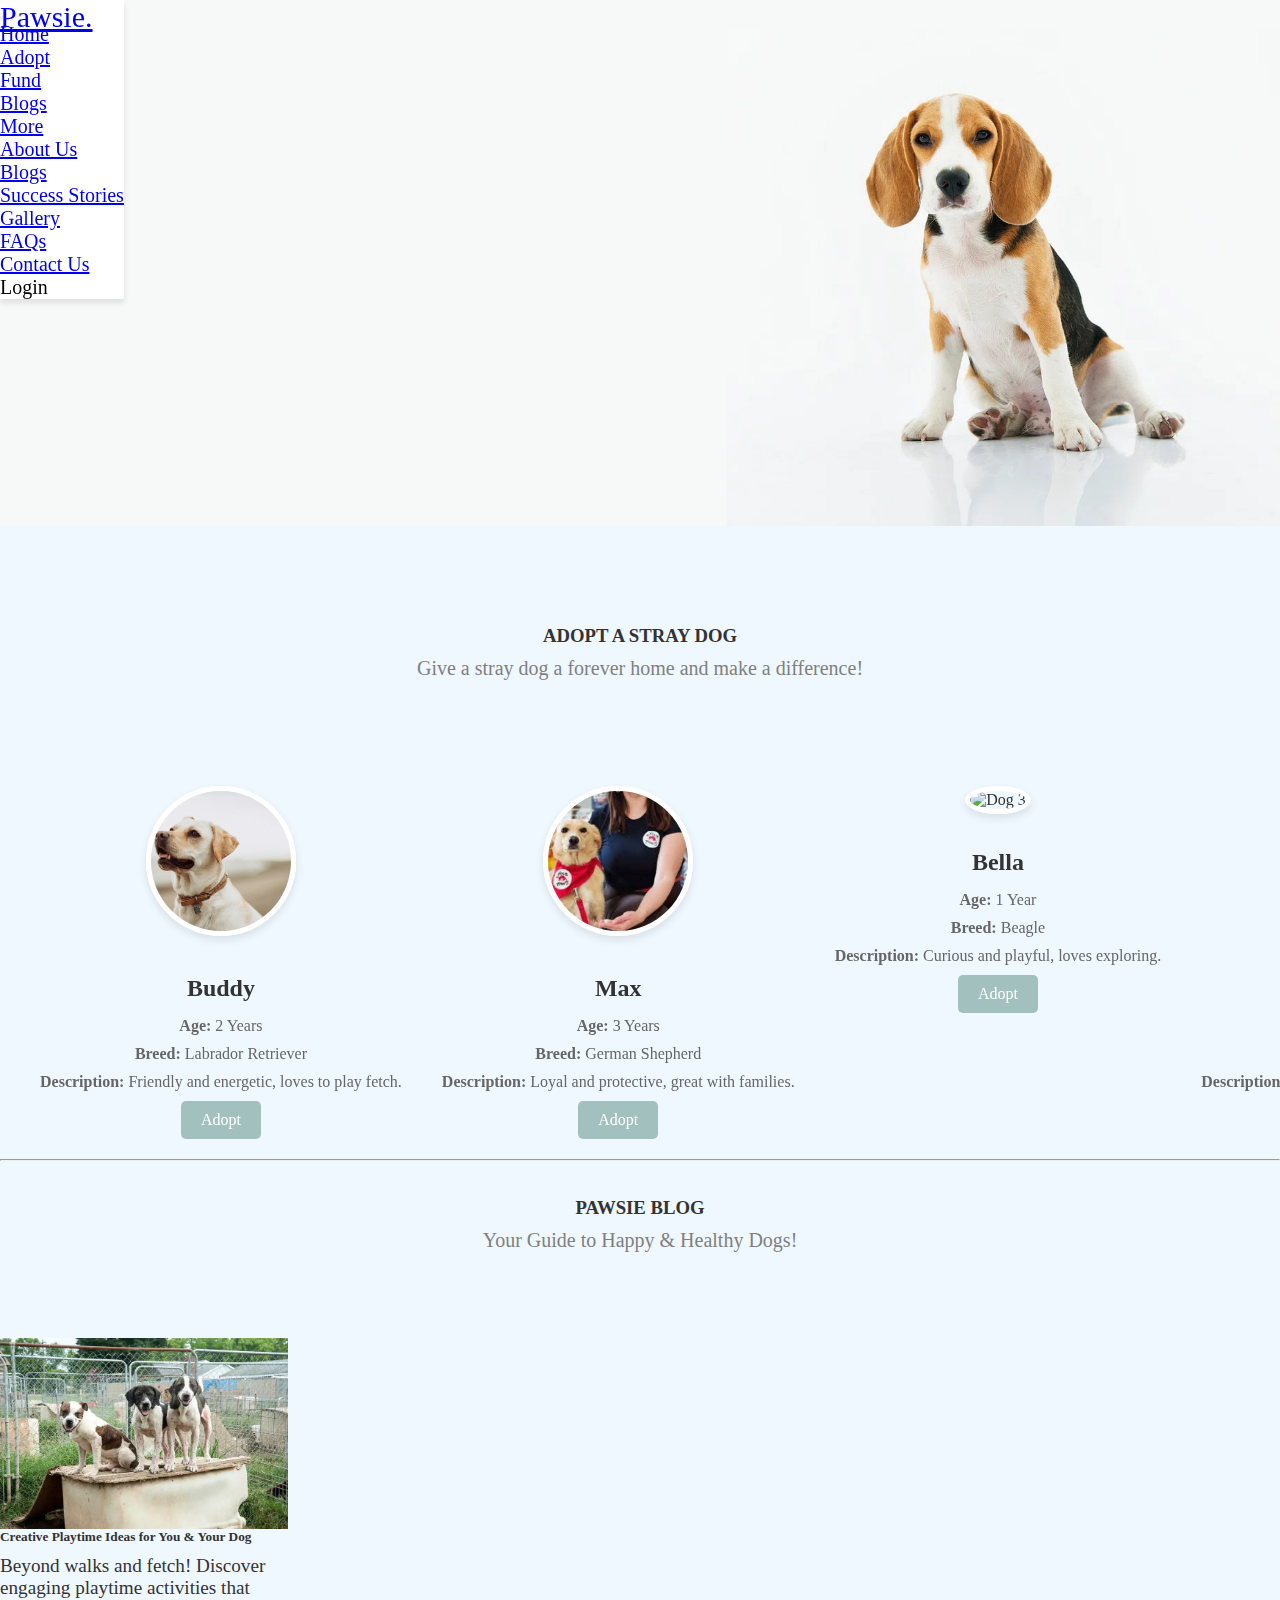
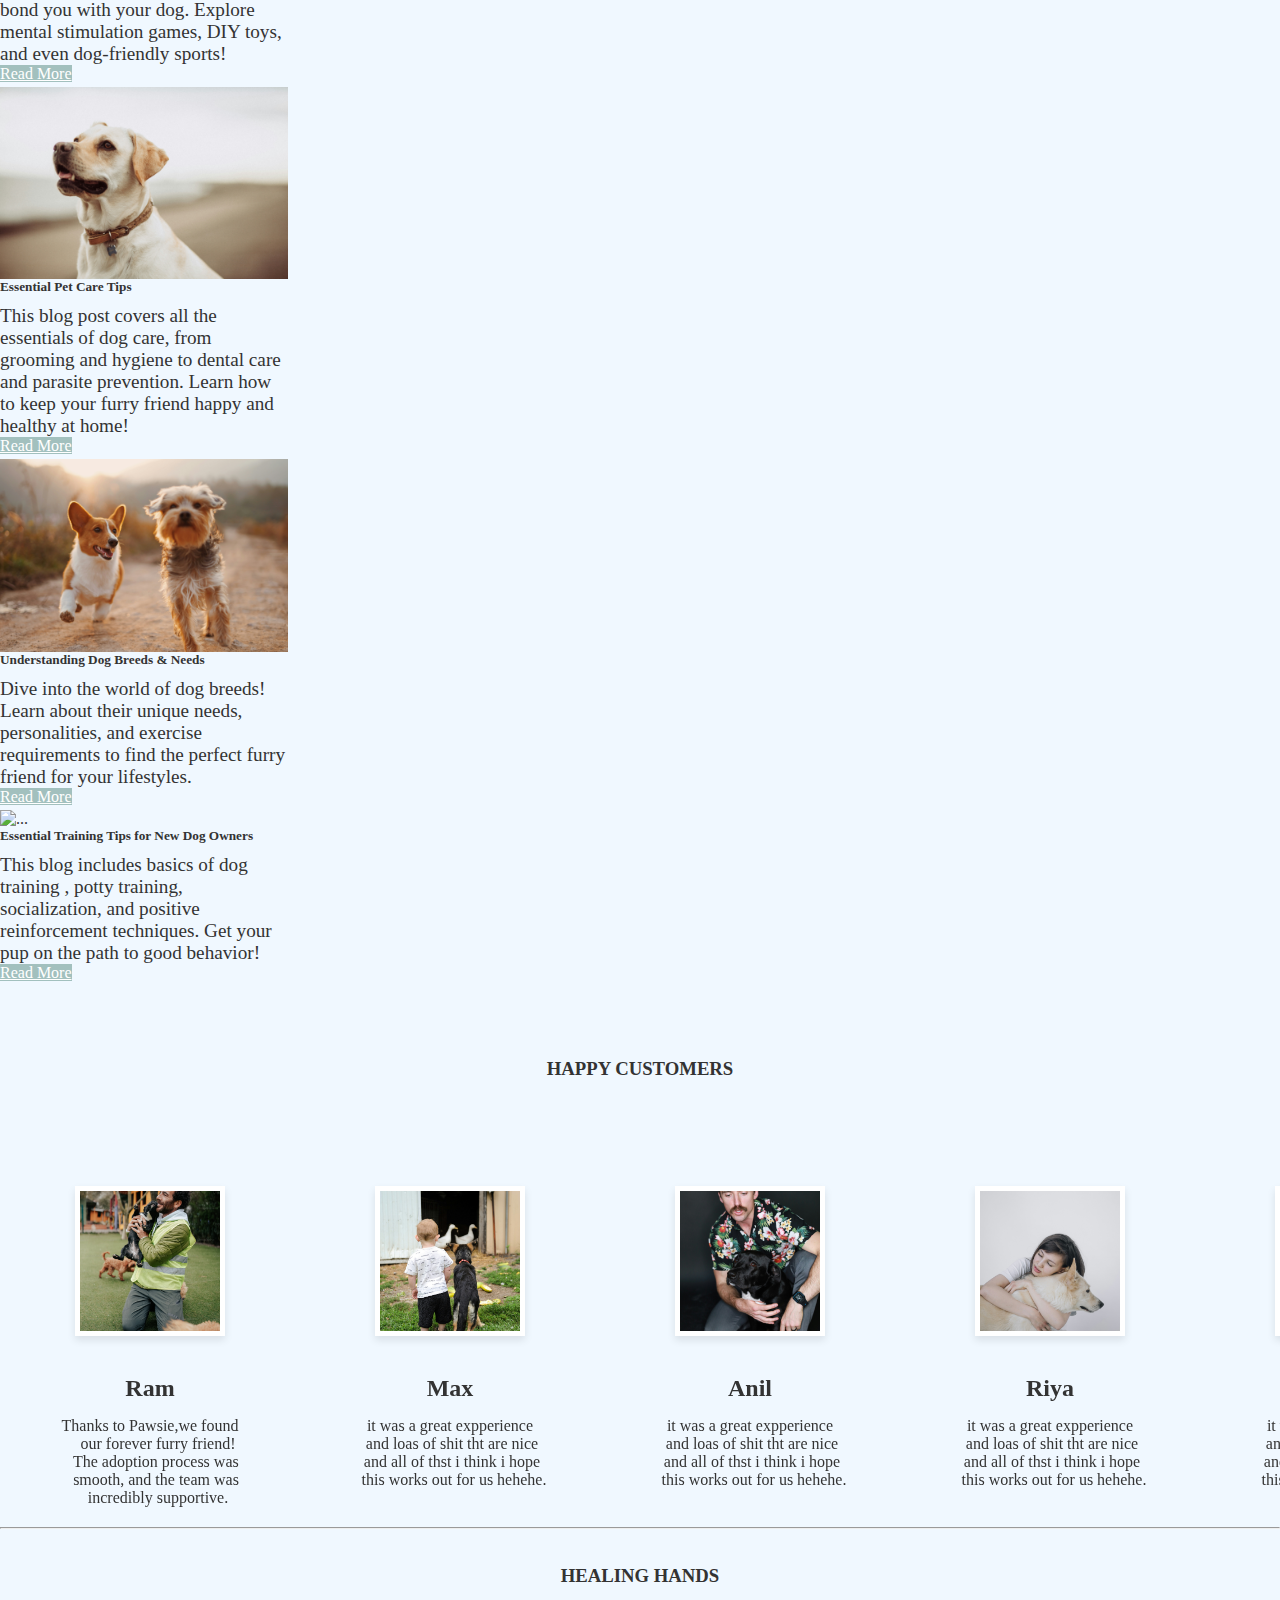
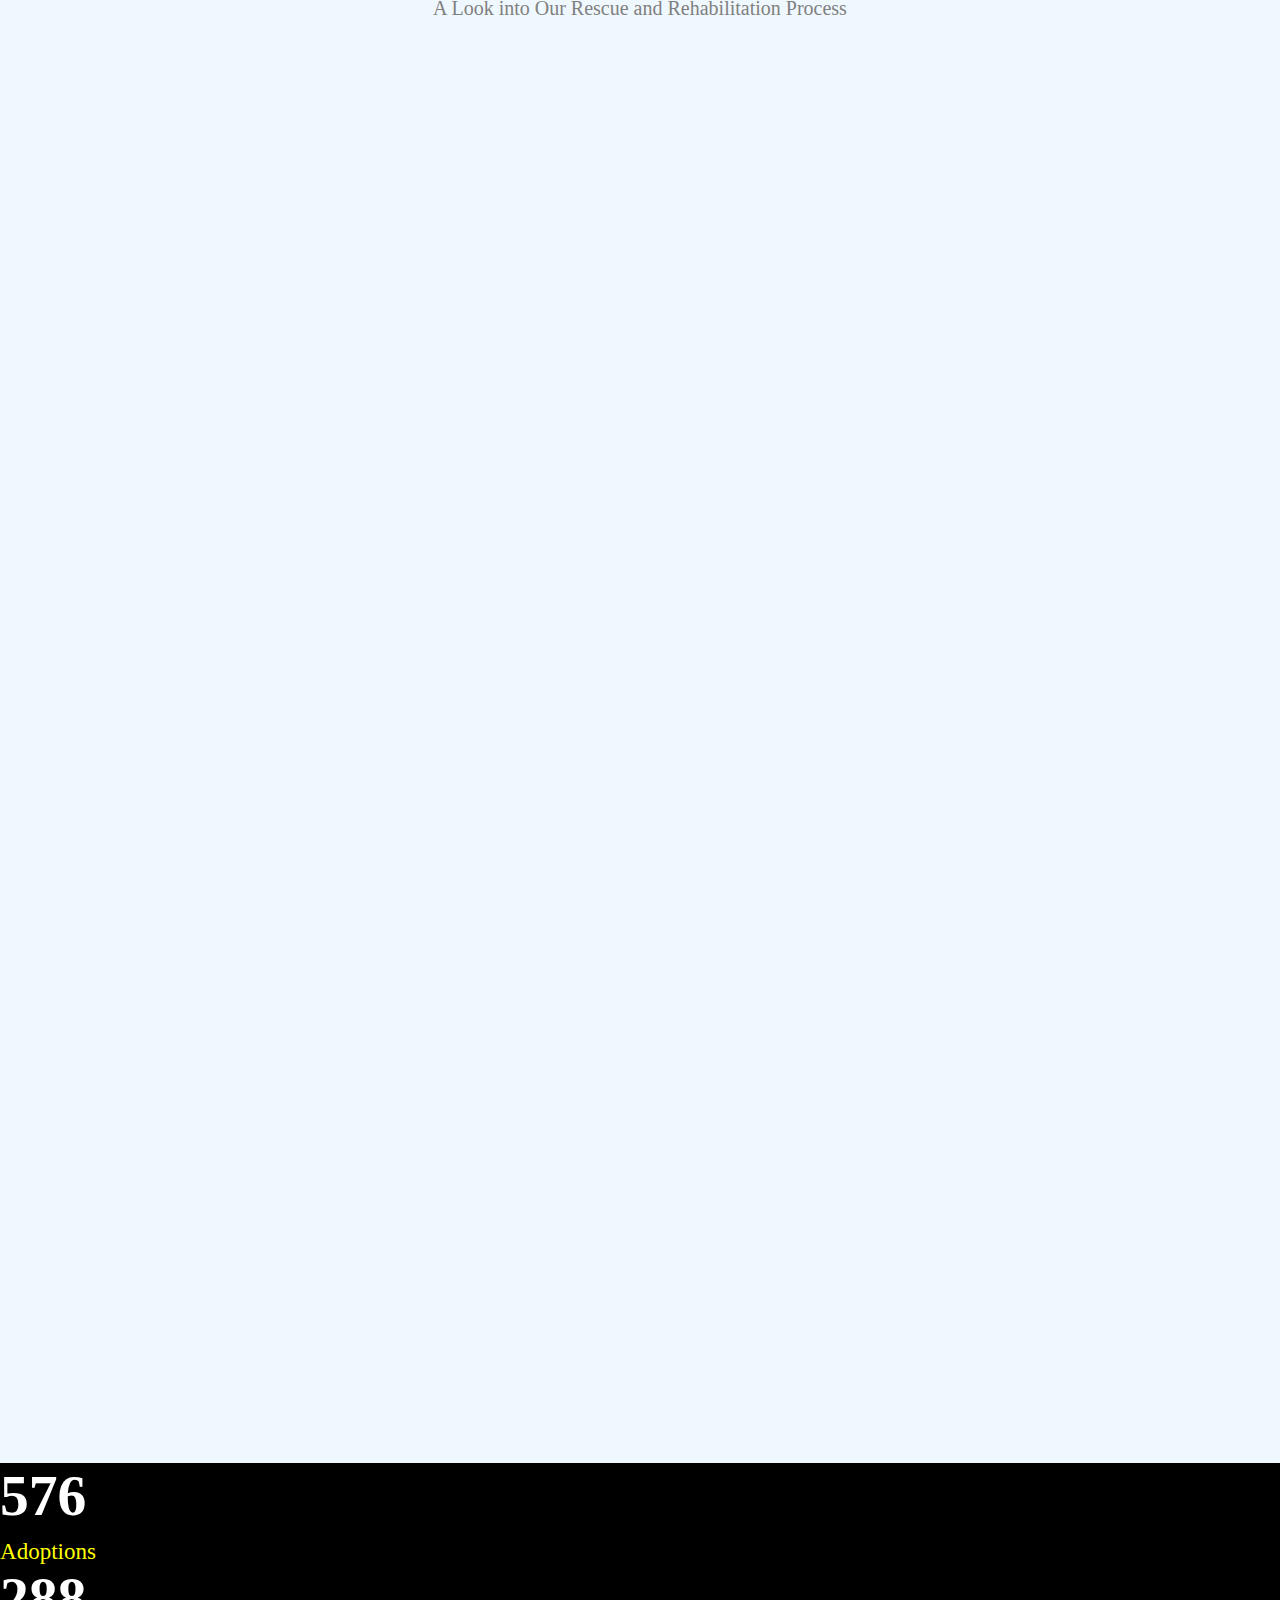
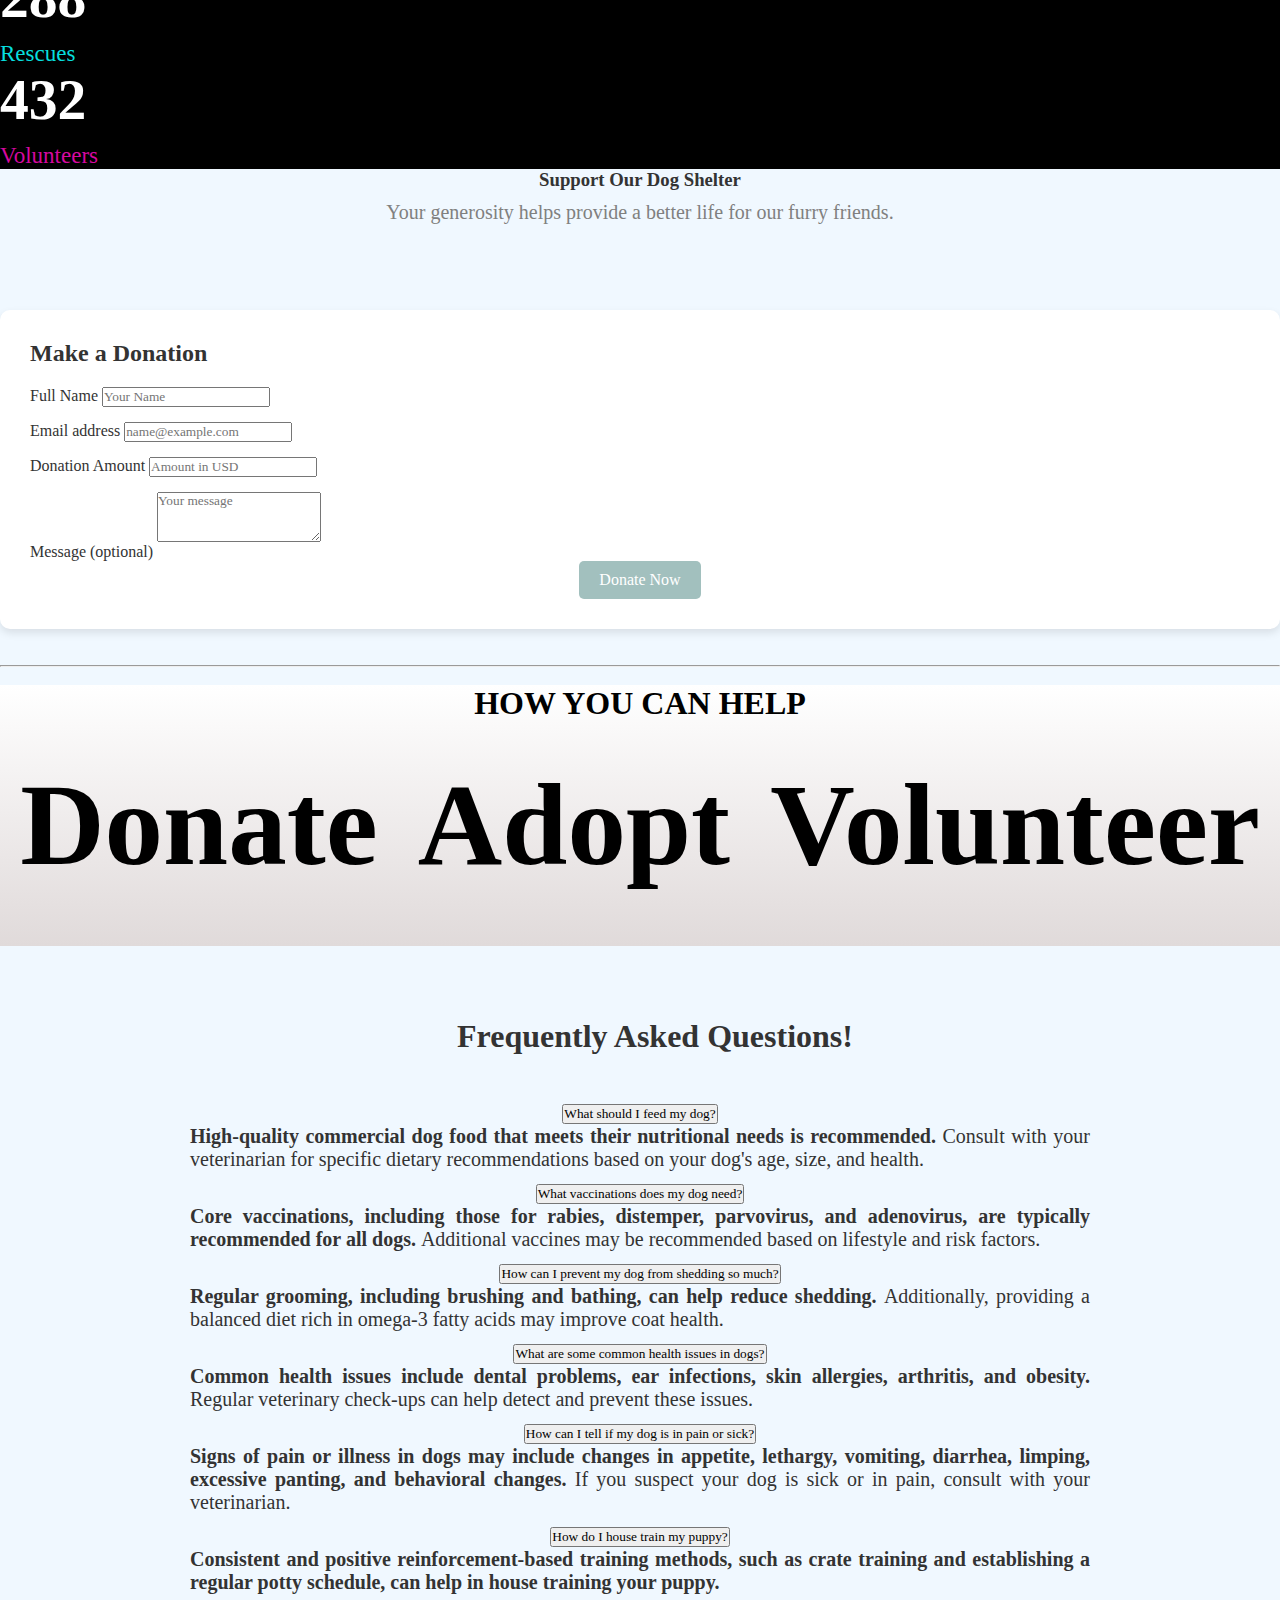
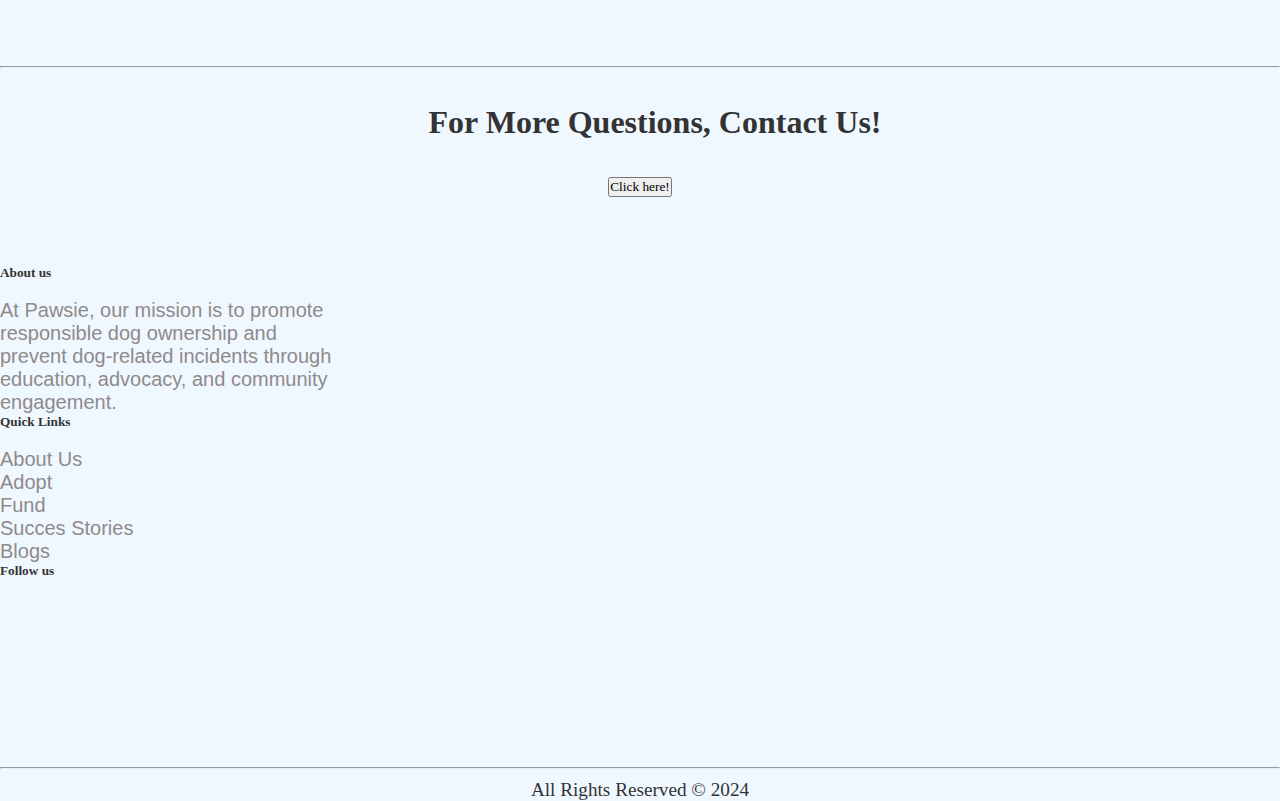
==== commit 61d1b2d7: "Final index.html" ====
--- a/index.html
+++ b/index.html
@@ -30,7 +30,7 @@
   </head>
   <body>
     <!-- nav bar starts-->
-    <nav class="navbar navbar-expand-lg navbar-light navbar-shadow" 
+    <nav class="navbar navbar-expand-lg navbar-light navbar-shadow fixed-top" 
     style="background-color: #ffffff;" >
       <div class="container-fluid">
         <a class="navbar-brand navbar" style="font-size: 30px; font-weight: 500;" 
@@ -70,7 +70,7 @@
                       <li><a class="dropdown-item" href="#">Contact Us</a></li>
                     </ul>
                   </li>
-                  <li class="nav-link"><a href="login.html" style="color: black; text-decoration: none;">Login</a></li>
+                  <li class="nav-link"><a href="login1.html" style="color: black; text-decoration: none;">Login</a></li>
               </ul>
           </div>
           
@@ -93,8 +93,6 @@
     
 
  
-    
-<hr>
 
 
 <!-- adopt starts-->
@@ -620,21 +618,20 @@
 
 
 <pre class="abt">
-<a href="#aboutus" class="pay" style="color: #95ac97;">About Us</a>
-<a href="#adopt" class="pay" style="color: #95ac97;">Adopt</a>
-<a href="#funds" class="pay" style="color: #95ac97;">Funds</a>
-<a href="#success" class="pay" style="color: #95ac97;">Success Stories</a>
-<a href="#blogs" class="pay" style="color: #95ac97;">Blogs</a>
-
+About Us
+Adopt
+Fund
+Succes Stories
+Blogs
 </pre>
           </div>
             <div class="col">
 <h5>Follow us</h5><br>
 <ul class="social-icons">
-<li><a href="https://www.facebook.com/" target="_blank" title="Facebook"><i class="fab fa-facebook-f"></i></a></li>
-<li><a href="https://twitter.com/login" target="_blank" title="Twitter"><i class="fab fa-twitter"></i></a></li>
-<li><a href="https://www.instagram.com/accounts/login/?hl=en" target="_blank" title="Instagram"><i class="fab fa-instagram"></i></a></li>
-<li><a href="https://www.linkedin.com/login" target="_blank" title="LinkedIn"><i class="fa-brands fa-linkedin-in"></i></a></li>        
+<li><a href="#" target="_blank" title="Facebook"><i class="fab fa-facebook-f"></i></a></li>
+<li><a href="#" target="_blank" title="Twitter"><i class="fab fa-twitter"></i></a></li>
+<li><a href="#" target="_blank" title="Instagram"><i class="fab fa-instagram"></i></a></li>
+<li><a href="#" target="_blank" title="Instagram"><i class="fa-brands fa-linkedin-in"></i></a></li>        
 </ul>
             </div>
           </div>
@@ -709,4 +706,4 @@
     </script>
     
   </body>
-</html>+</html>
--- a/indesxcss.css
+++ b/indesxcss.css
@@ -416,6 +416,8 @@
         {
           text-decoration: none;
           color: white;
+
+
         }
         .donate-form {
           background-color: #fff;
@@ -441,4 +443,30 @@
         .donate-form button:hover {
           background-color:lavender;
           transform: translateY(-3px);
+
+        }
+        .donate-form {
+          background-color: #fff;
+          padding: 30px;
+          border-radius: 10px;
+          box-shadow: 0 4px 8px rgba(0, 0, 0, 0.1);
+        }
+        .donate-form h2 {
+          margin-bottom: 20px;
+        }
+        .donate-form .form-control {
+          margin-bottom: 15px;
+        }
+        .donate-form button {
+          background-color: #a2c0be;
+          color: #fff;
+          border: none;
+          padding: 10px 20px;
+          font-size: 1em;
+          border-radius: 5px;
+          transition: background-color 0.3s, transform 0.3s;
+        }
+        .donate-form button:hover {
+          background-color:lavender;
+          transform: translateY(-3px);
         }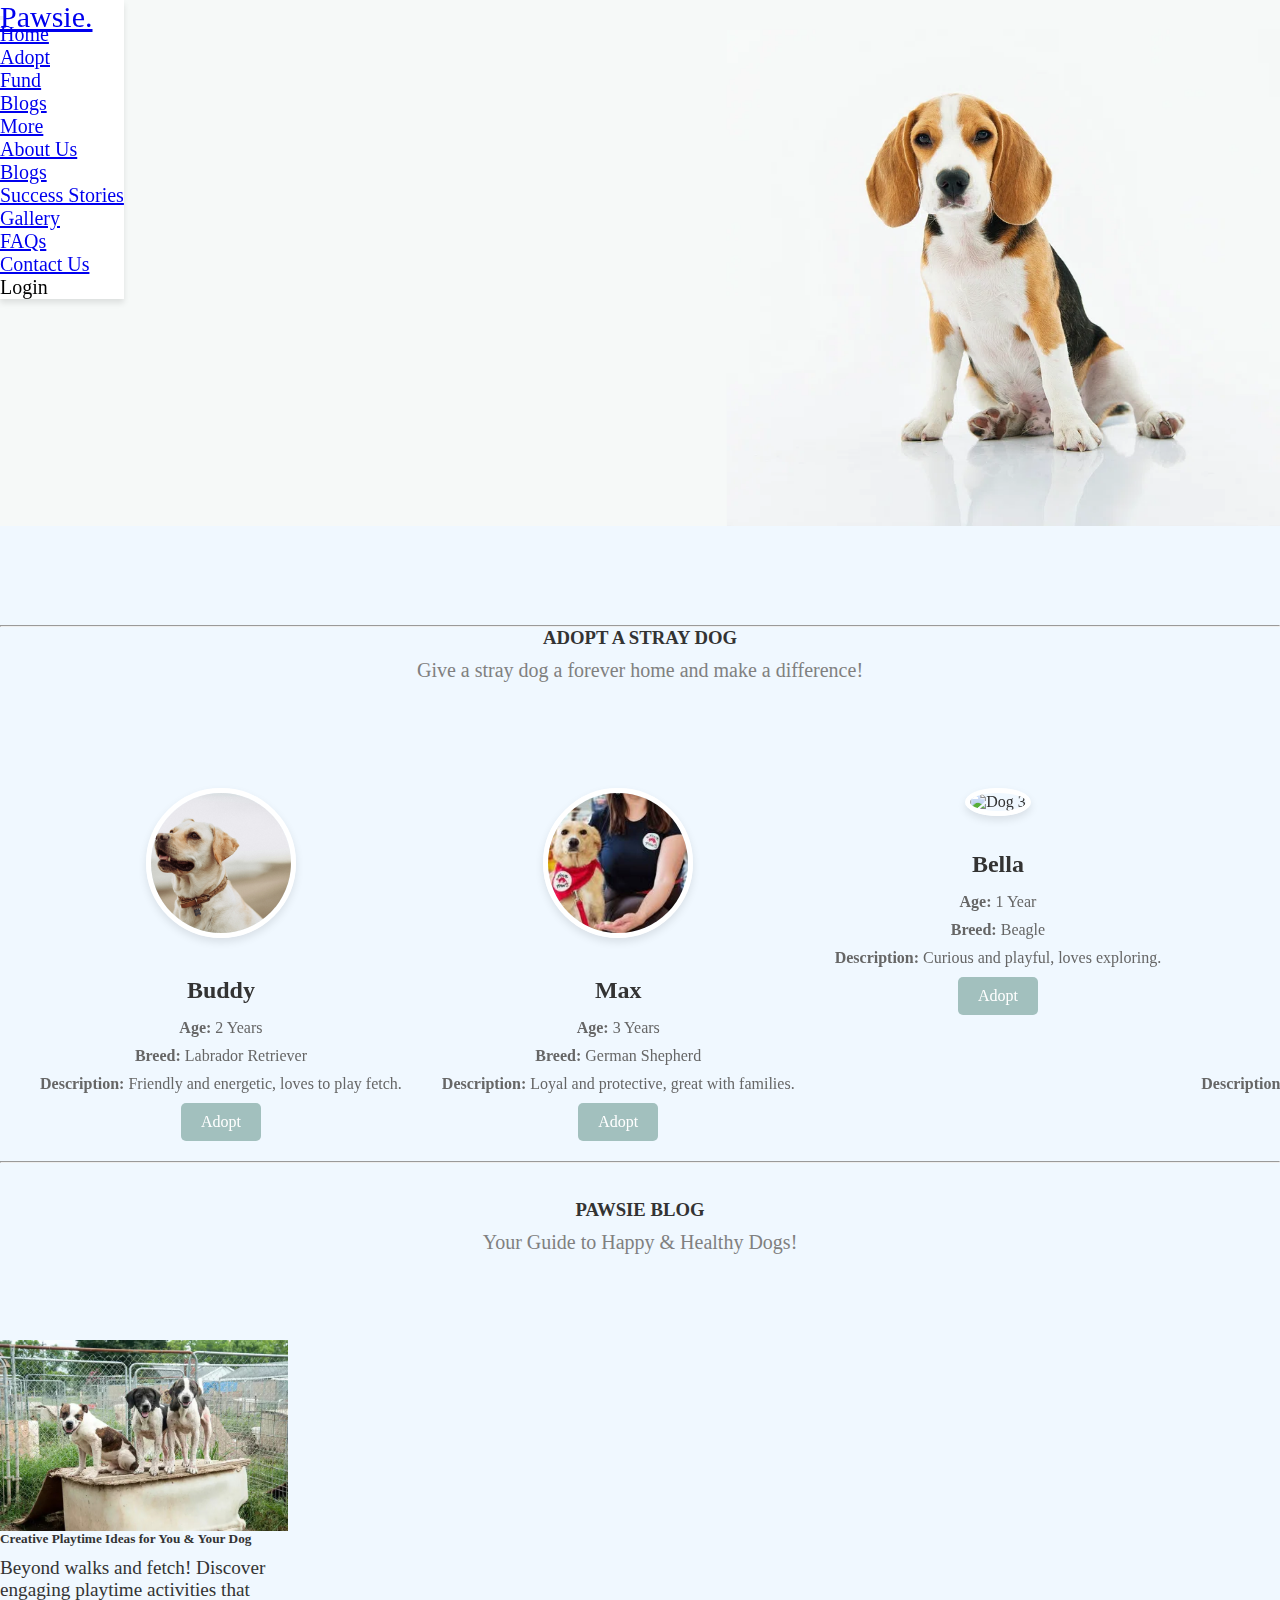
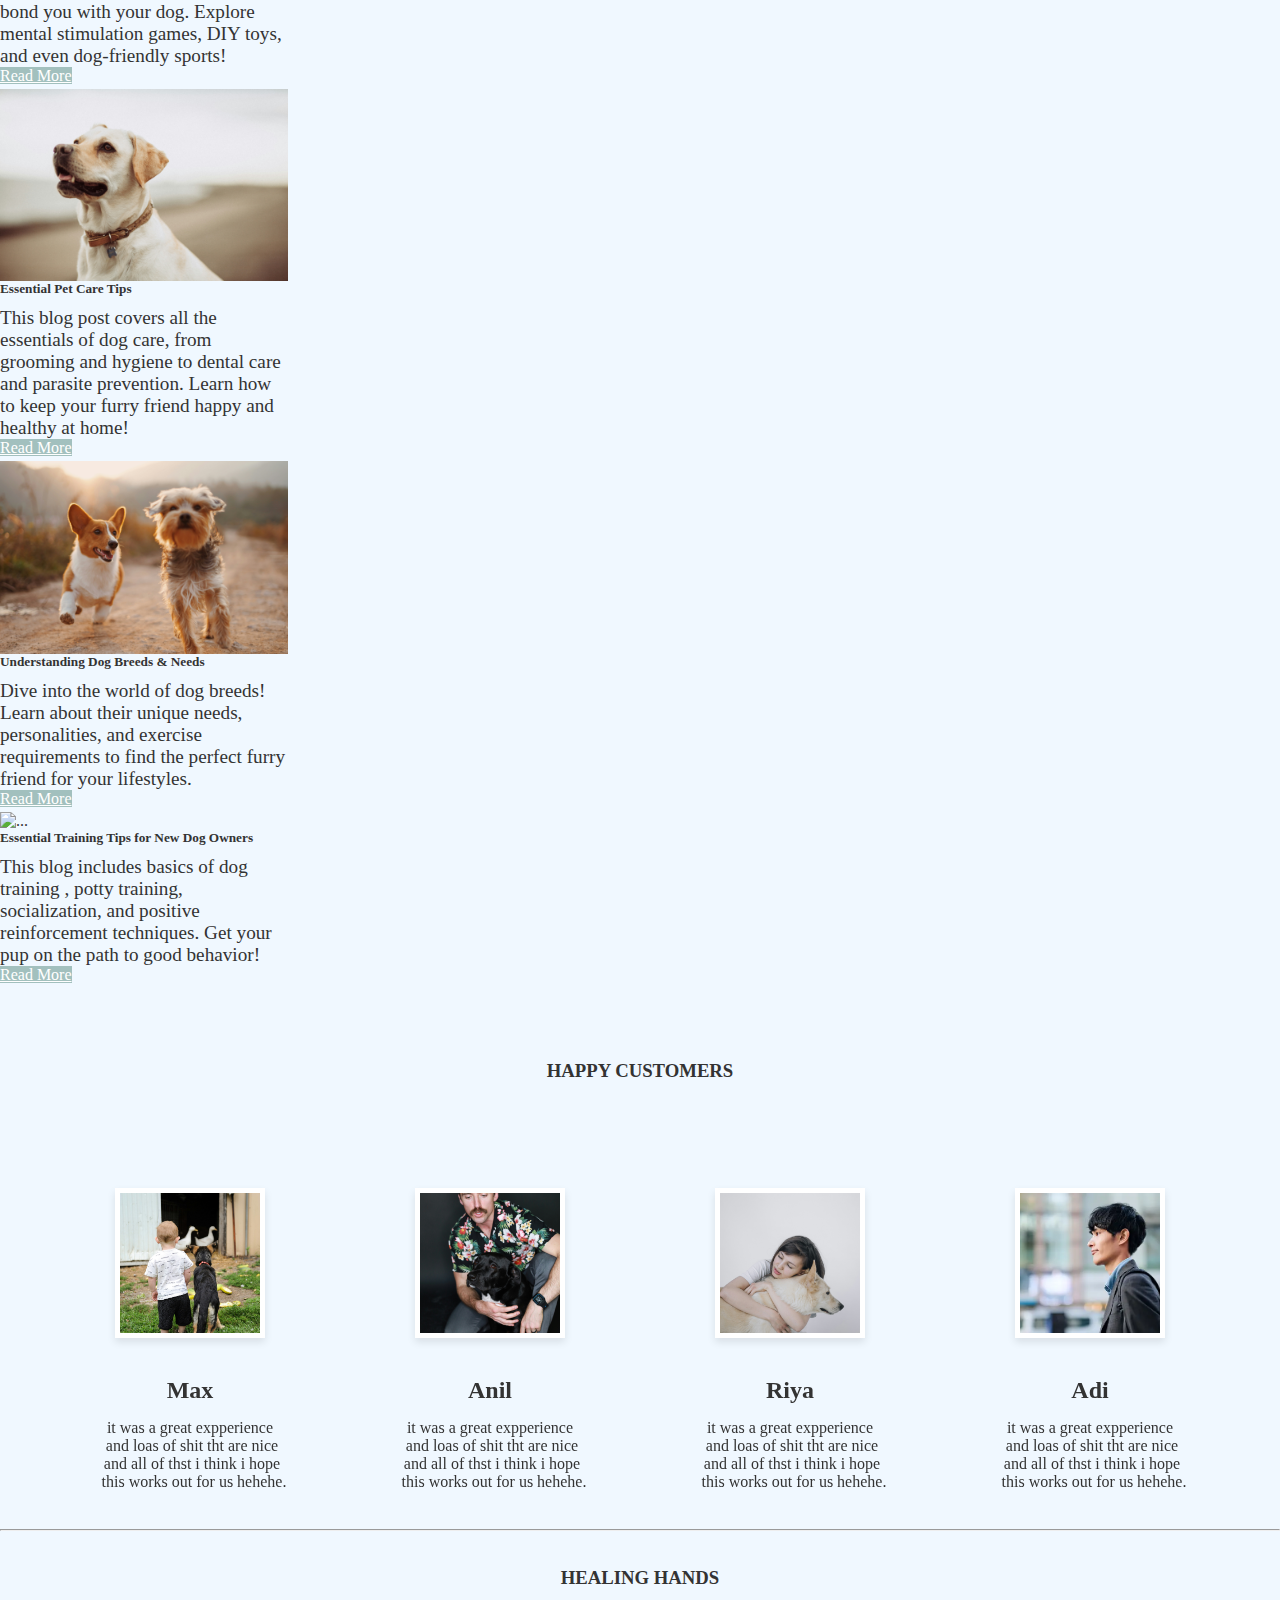
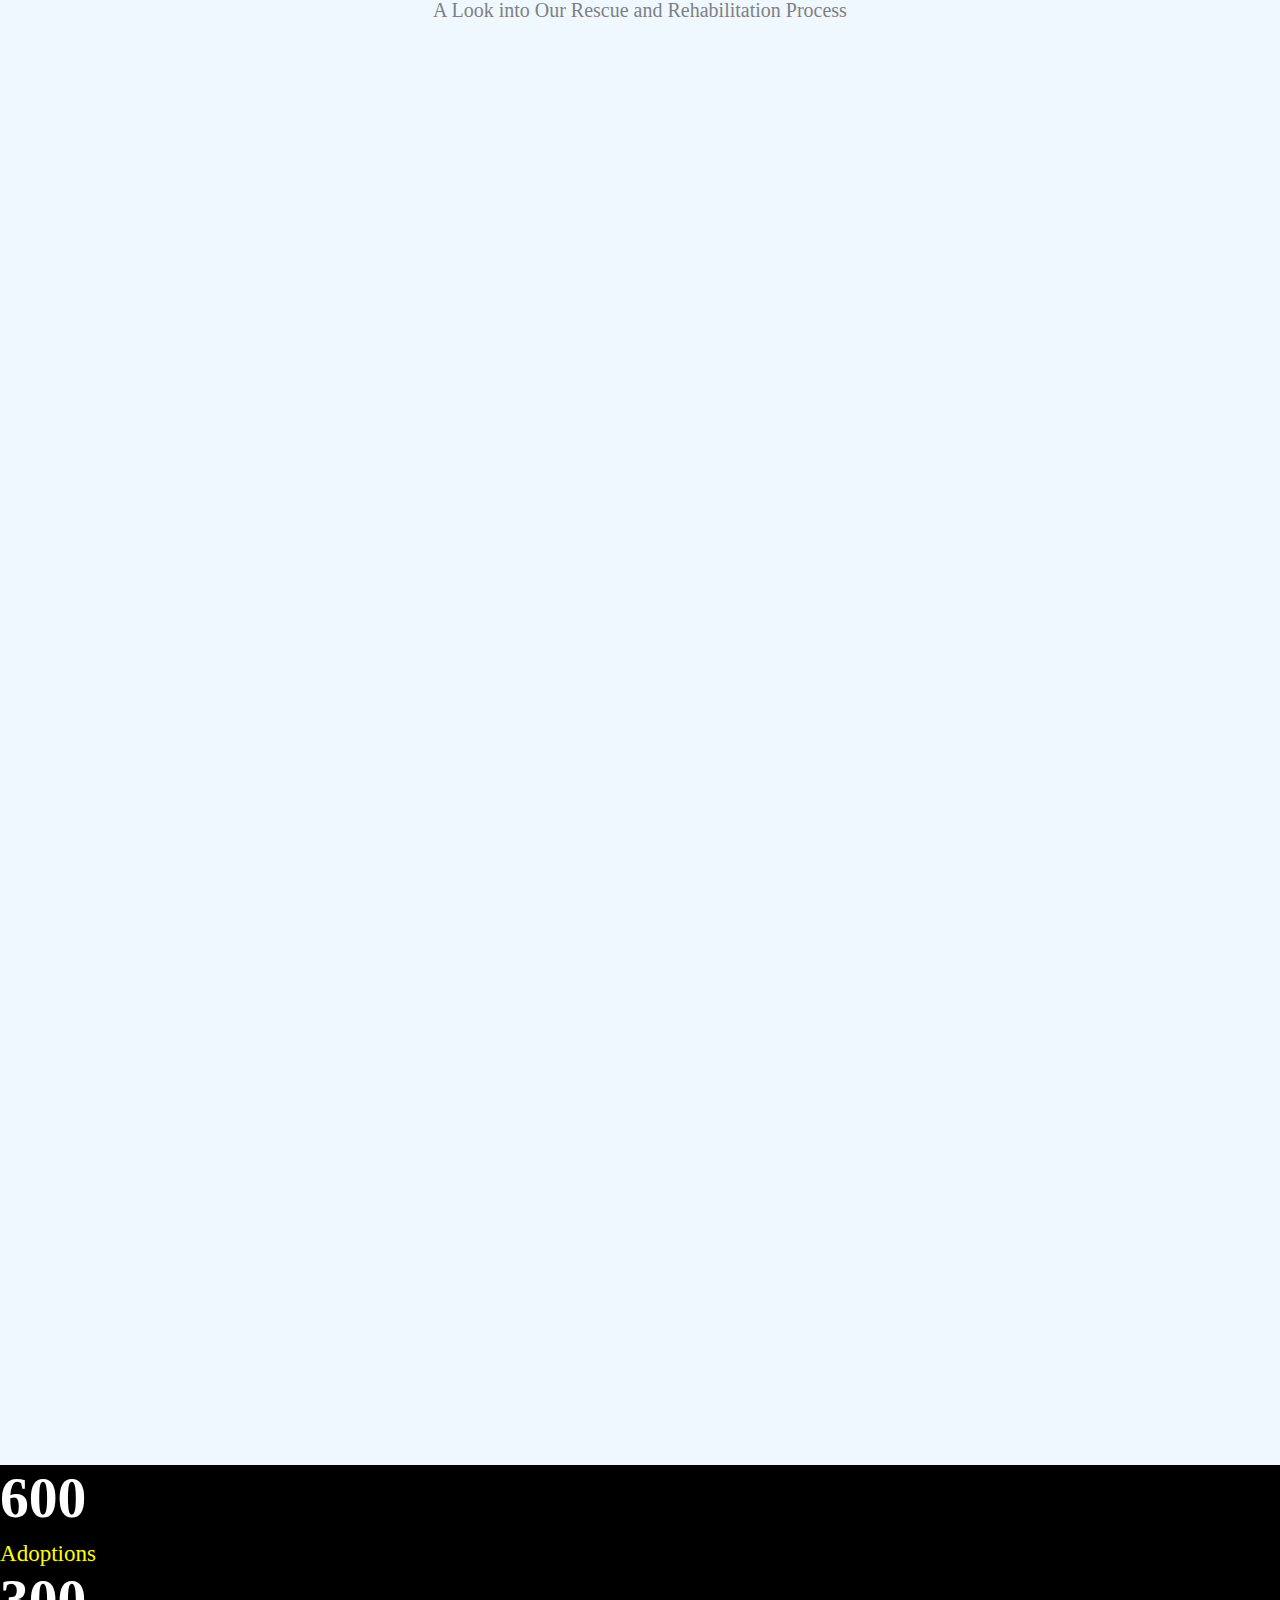
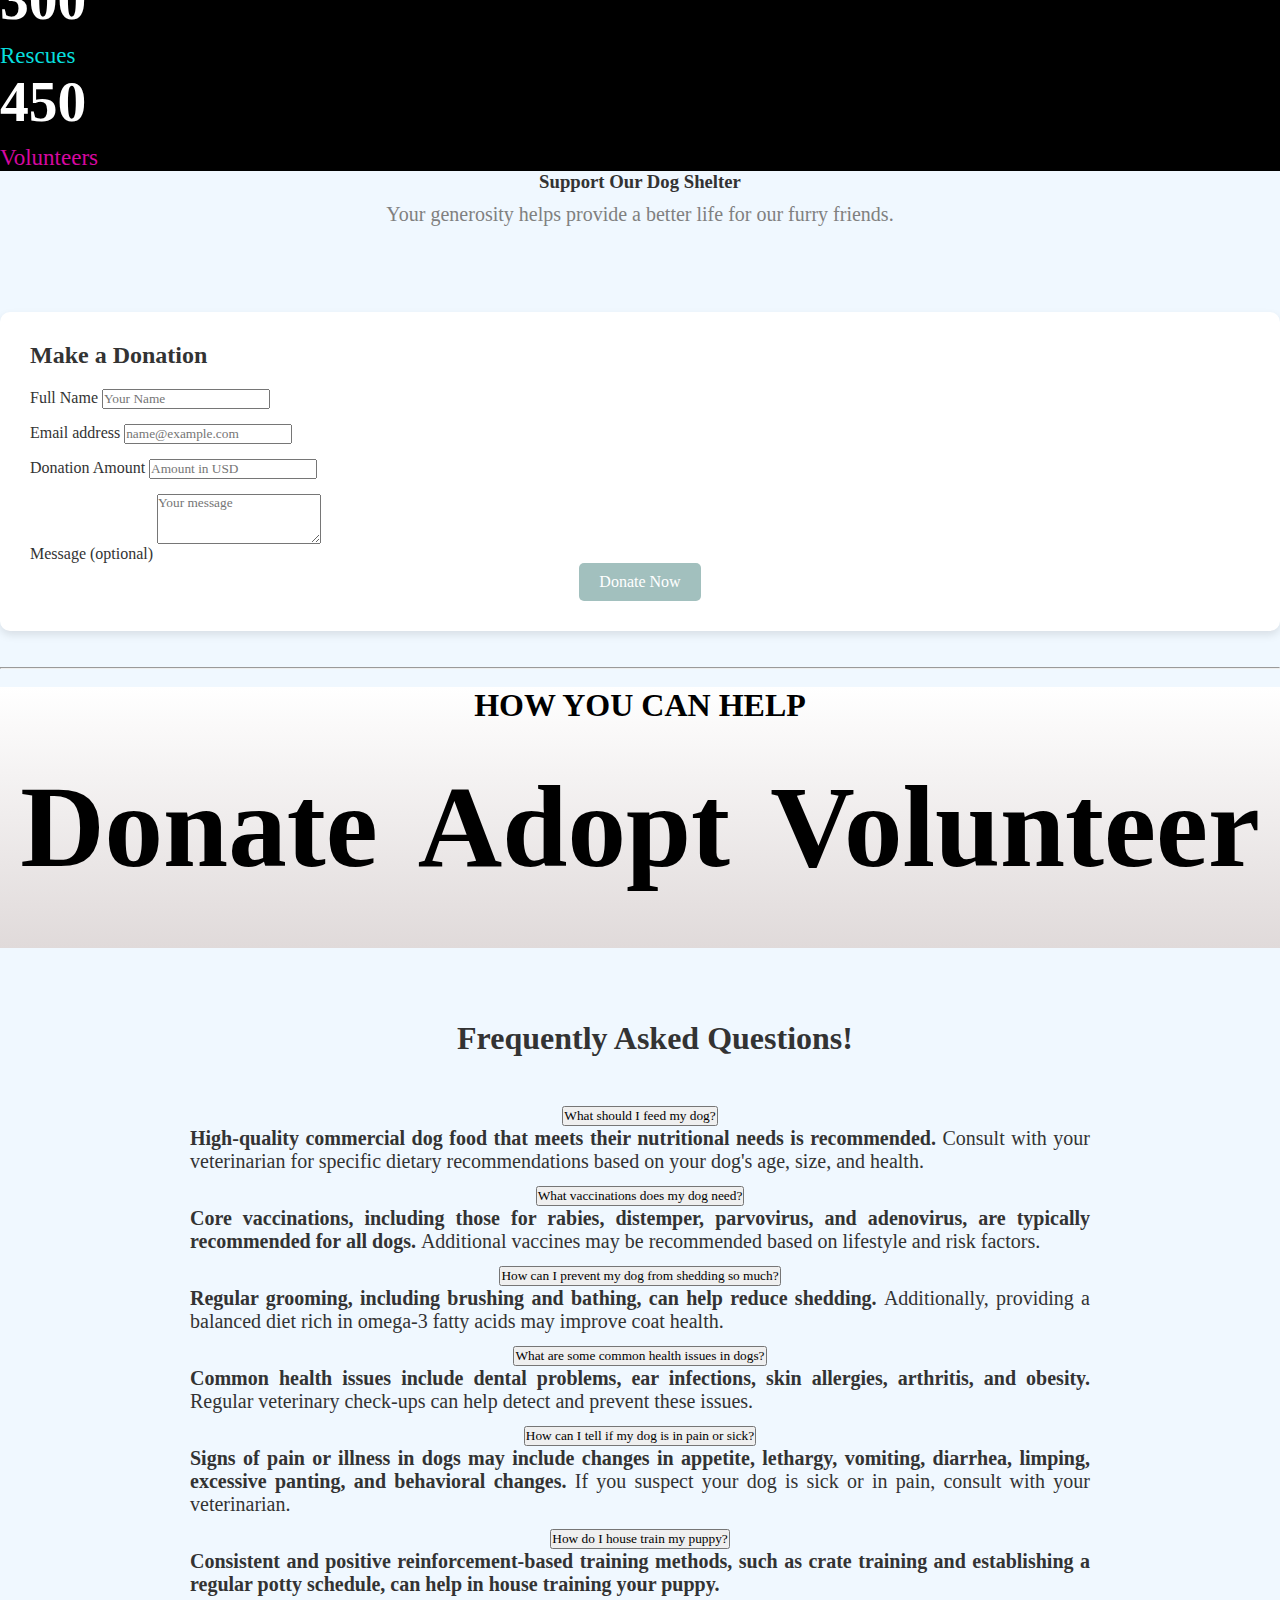
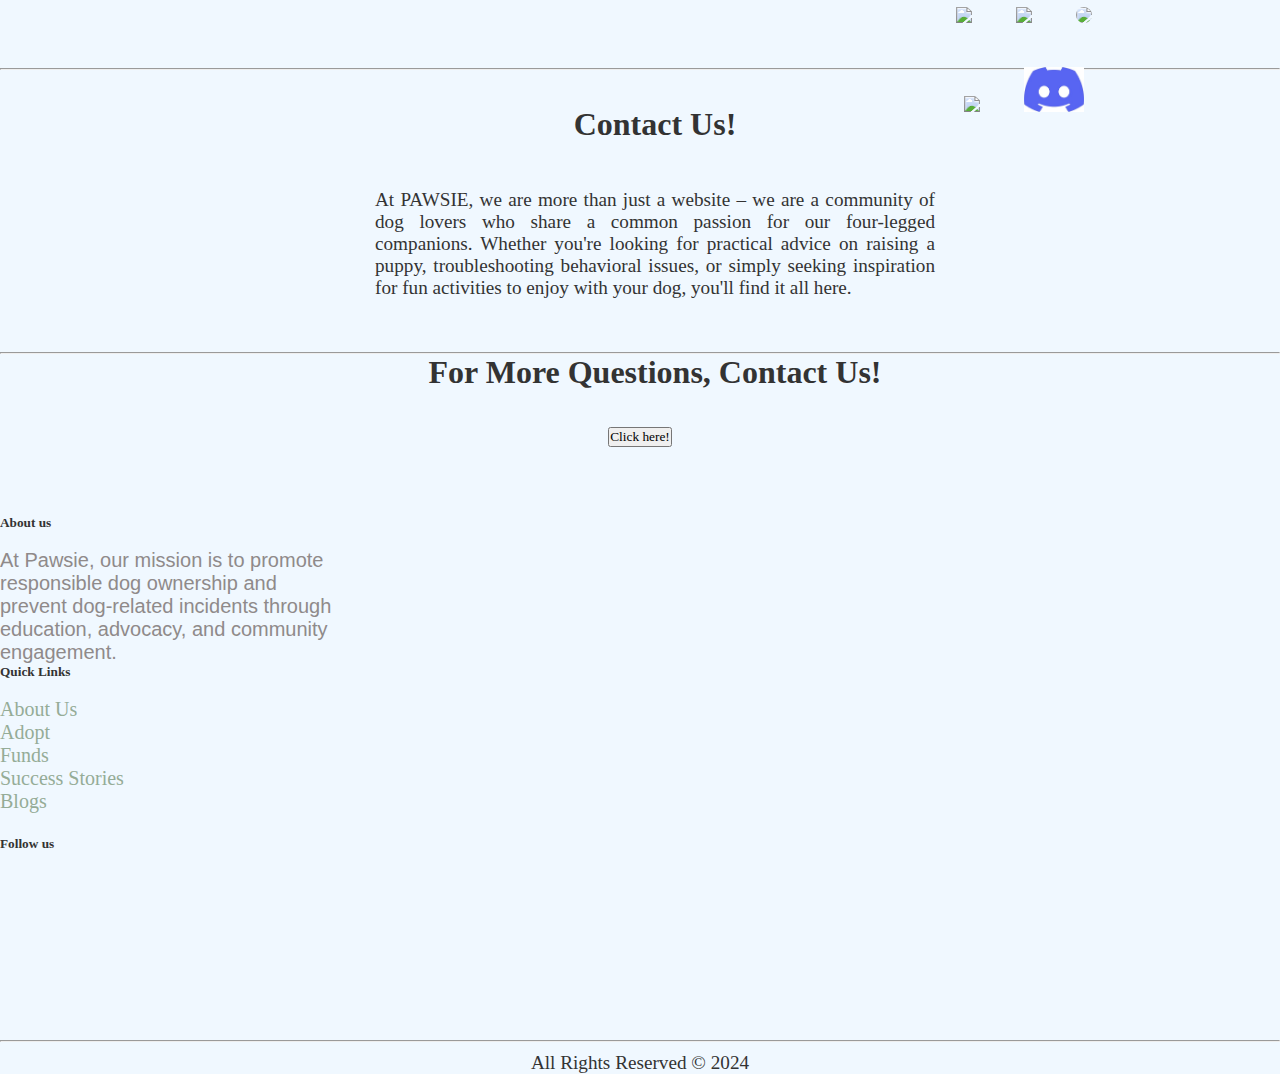
==== commit 84188d46: "added contact us" ====
--- a/index.html
+++ b/index.html
@@ -30,7 +30,7 @@
   </head>
   <body>
     <!-- nav bar starts-->
-    <nav class="navbar navbar-expand-lg navbar-light navbar-shadow fixed-top" 
+    <nav class="navbar navbar-expand-lg navbar-light navbar-shadow" 
     style="background-color: #ffffff;" >
       <div class="container-fluid">
         <a class="navbar-brand navbar" style="font-size: 30px; font-weight: 500;" 
@@ -70,7 +70,7 @@
                       <li><a class="dropdown-item" href="#">Contact Us</a></li>
                     </ul>
                   </li>
-                  <li class="nav-link"><a href="login1.html" style="color: black; text-decoration: none;">Login</a></li>
+                  <li class="nav-link"><a href="log1.html" style="color: black; text-decoration: none;">Login</a></li>
               </ul>
           </div>
           
@@ -93,6 +93,8 @@
     
 
  
+    
+<hr>
 
 
 <!-- adopt starts-->
@@ -587,6 +589,43 @@
   
   <br><br><br><br>
   <hr><br><br>
+  <h1 style="margin-left: 30px">Contact Us!</h1>
+    <br /><br />
+    <p style="margin-left: 30px; width: 560px; text-align: justify">
+      At PAWSIE, we are more than just a website – we are a community of dog lovers who share a common passion for our four-legged companions. Whether you're looking for practical advice on raising a puppy, troubleshooting behavioral issues, or simply seeking inspiration for fun activities to enjoy with your dog, you'll find it all here.
+    </p>
+    <br /><br /><br /><br />
+    <div style="margin-left: 60%; margin-top: -30%"><center>
+      <a href="https://www.gmail.com"
+      ><img
+        src="gmail.jpg"
+        style="border-radius: 20px; width: 100px; padding: 20px"
+    /></a>
+      <a href="https://www.instagram.com/p/C5oefKBJzMx/?igsh=MWJoaTh4M2s1ZXFneg=="
+        ><img
+          src="instagram.jpg"
+          style="border-radius: 20px; width: 100px; padding: 20px"
+      /></a>
+      <a href="https://www.facebook.com/animalbuzzsg/videos/basic-pet-care-dogs/401525285076037/""
+        ><img
+          src="fb.jpg"
+          style="border-radius: 60px; width: 100px; padding: 20px"
+      /></a><br>
+      
+      <a href="https://youtu.be/n89YIMn8sjA"
+        ><img
+          src="yt.jpg"
+          style="border-radius: 20px; width: 100px; padding: 20px"
+      /></a>
+      <a href="https://www.discord.com"
+      ><img
+        src="discord.jpg"
+        style="border-radius: 20px; width: 100px; padding: 20px"
+    /></a></center>
+    </div>
+    <br /><br /><br /><br /><br />
+
+<br><br><br><br><br><br><br><hr>
   <h1 style="margin-left:30px;">For More Questions, Contact Us!</h1><br><br>
   <a href="contactus.html"><button type="button" class="btn btn-outline-info">Click here!</button></a>
   <br><br>
@@ -618,20 +657,21 @@
 
 
 <pre class="abt">
-About Us
-Adopt
-Fund
-Succes Stories
-Blogs
+<a href="#aboutus" class="pay" style="color: #95ac97;">About Us</a>
+<a href="#adopt" class="pay" style="color: #95ac97;">Adopt</a>
+<a href="#funds" class="pay" style="color: #95ac97;">Funds</a>
+<a href="#success" class="pay" style="color: #95ac97;">Success Stories</a>
+<a href="#blogs" class="pay" style="color: #95ac97;">Blogs</a>
+
 </pre>
           </div>
             <div class="col">
 <h5>Follow us</h5><br>
 <ul class="social-icons">
-<li><a href="#" target="_blank" title="Facebook"><i class="fab fa-facebook-f"></i></a></li>
-<li><a href="#" target="_blank" title="Twitter"><i class="fab fa-twitter"></i></a></li>
-<li><a href="#" target="_blank" title="Instagram"><i class="fab fa-instagram"></i></a></li>
-<li><a href="#" target="_blank" title="Instagram"><i class="fa-brands fa-linkedin-in"></i></a></li>        
+<li><a href="https://www.facebook.com/" target="_blank" title="Facebook"><i class="fab fa-facebook-f"></i></a></li>
+<li><a href="https://twitter.com/login" target="_blank" title="Twitter"><i class="fab fa-twitter"></i></a></li>
+<li><a href="https://www.instagram.com/accounts/login/?hl=en" target="_blank" title="Instagram"><i class="fab fa-instagram"></i></a></li>
+<li><a href="https://www.linkedin.com/login" target="_blank" title="LinkedIn"><i class="fa-brands fa-linkedin-in"></i></a></li>        
 </ul>
             </div>
           </div>
@@ -706,4 +746,4 @@
     </script>
     
   </body>
-</html>
+</html>--- a/indesxcss.css
+++ b/indesxcss.css
@@ -416,8 +416,6 @@
         {
           text-decoration: none;
           color: white;
-
-
         }
         .donate-form {
           background-color: #fff;
@@ -443,30 +441,4 @@
         .donate-form button:hover {
           background-color:lavender;
           transform: translateY(-3px);
-
-        }
-        .donate-form {
-          background-color: #fff;
-          padding: 30px;
-          border-radius: 10px;
-          box-shadow: 0 4px 8px rgba(0, 0, 0, 0.1);
-        }
-        .donate-form h2 {
-          margin-bottom: 20px;
-        }
-        .donate-form .form-control {
-          margin-bottom: 15px;
-        }
-        .donate-form button {
-          background-color: #a2c0be;
-          color: #fff;
-          border: none;
-          padding: 10px 20px;
-          font-size: 1em;
-          border-radius: 5px;
-          transition: background-color 0.3s, transform 0.3s;
-        }
-        .donate-form button:hover {
-          background-color:lavender;
-          transform: translateY(-3px);
-        }+        }
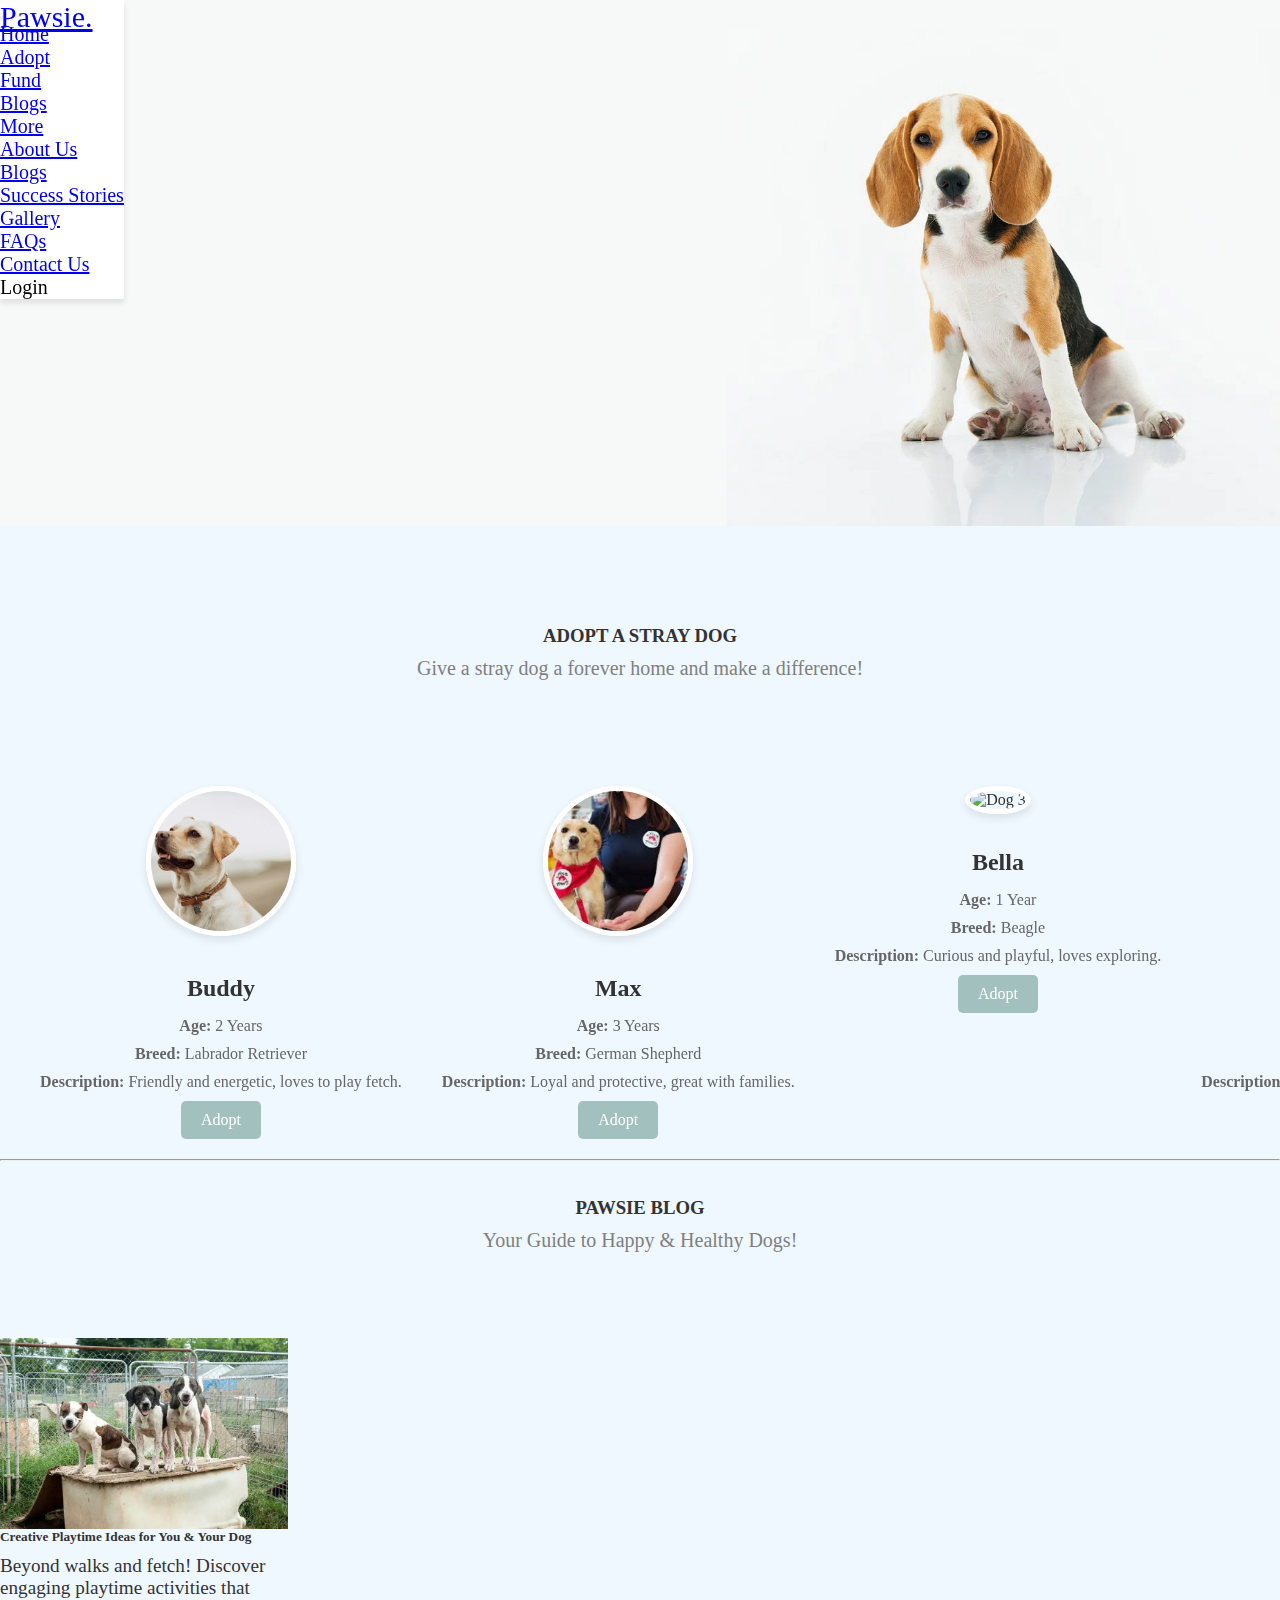
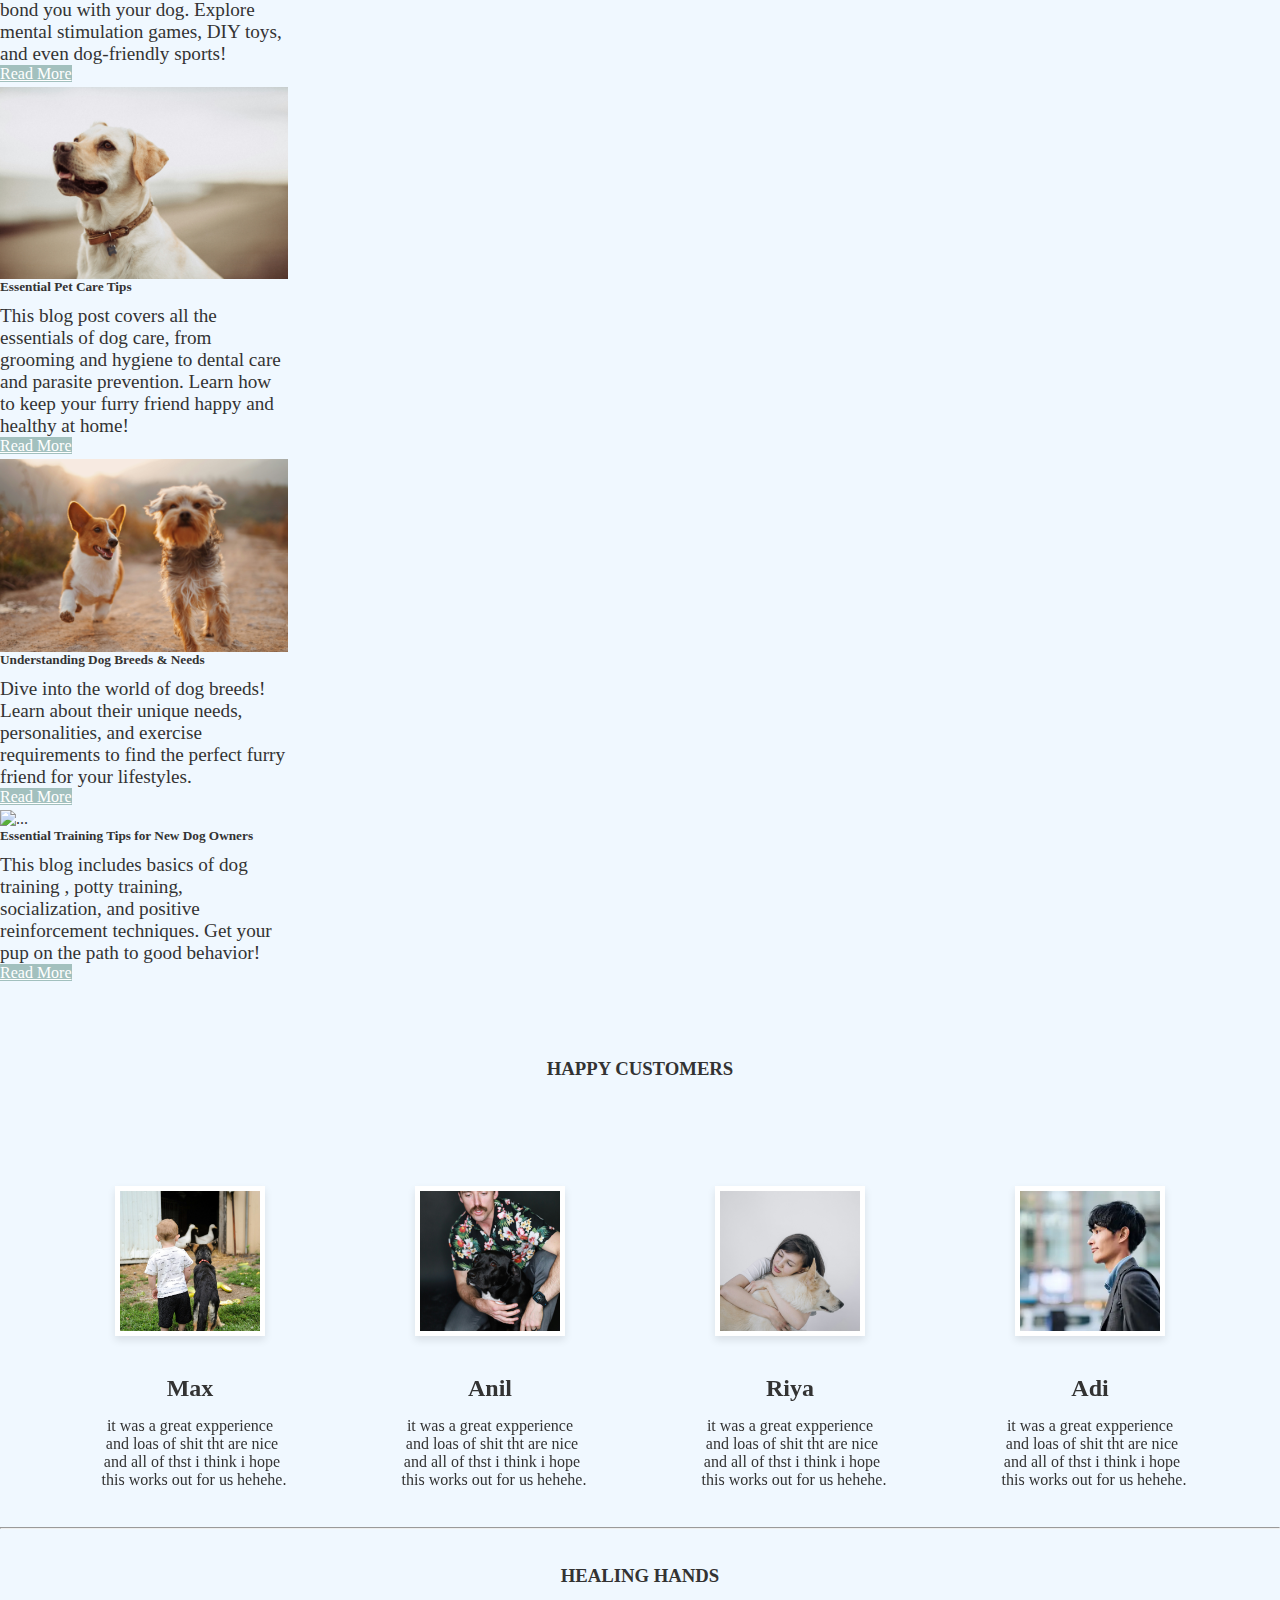
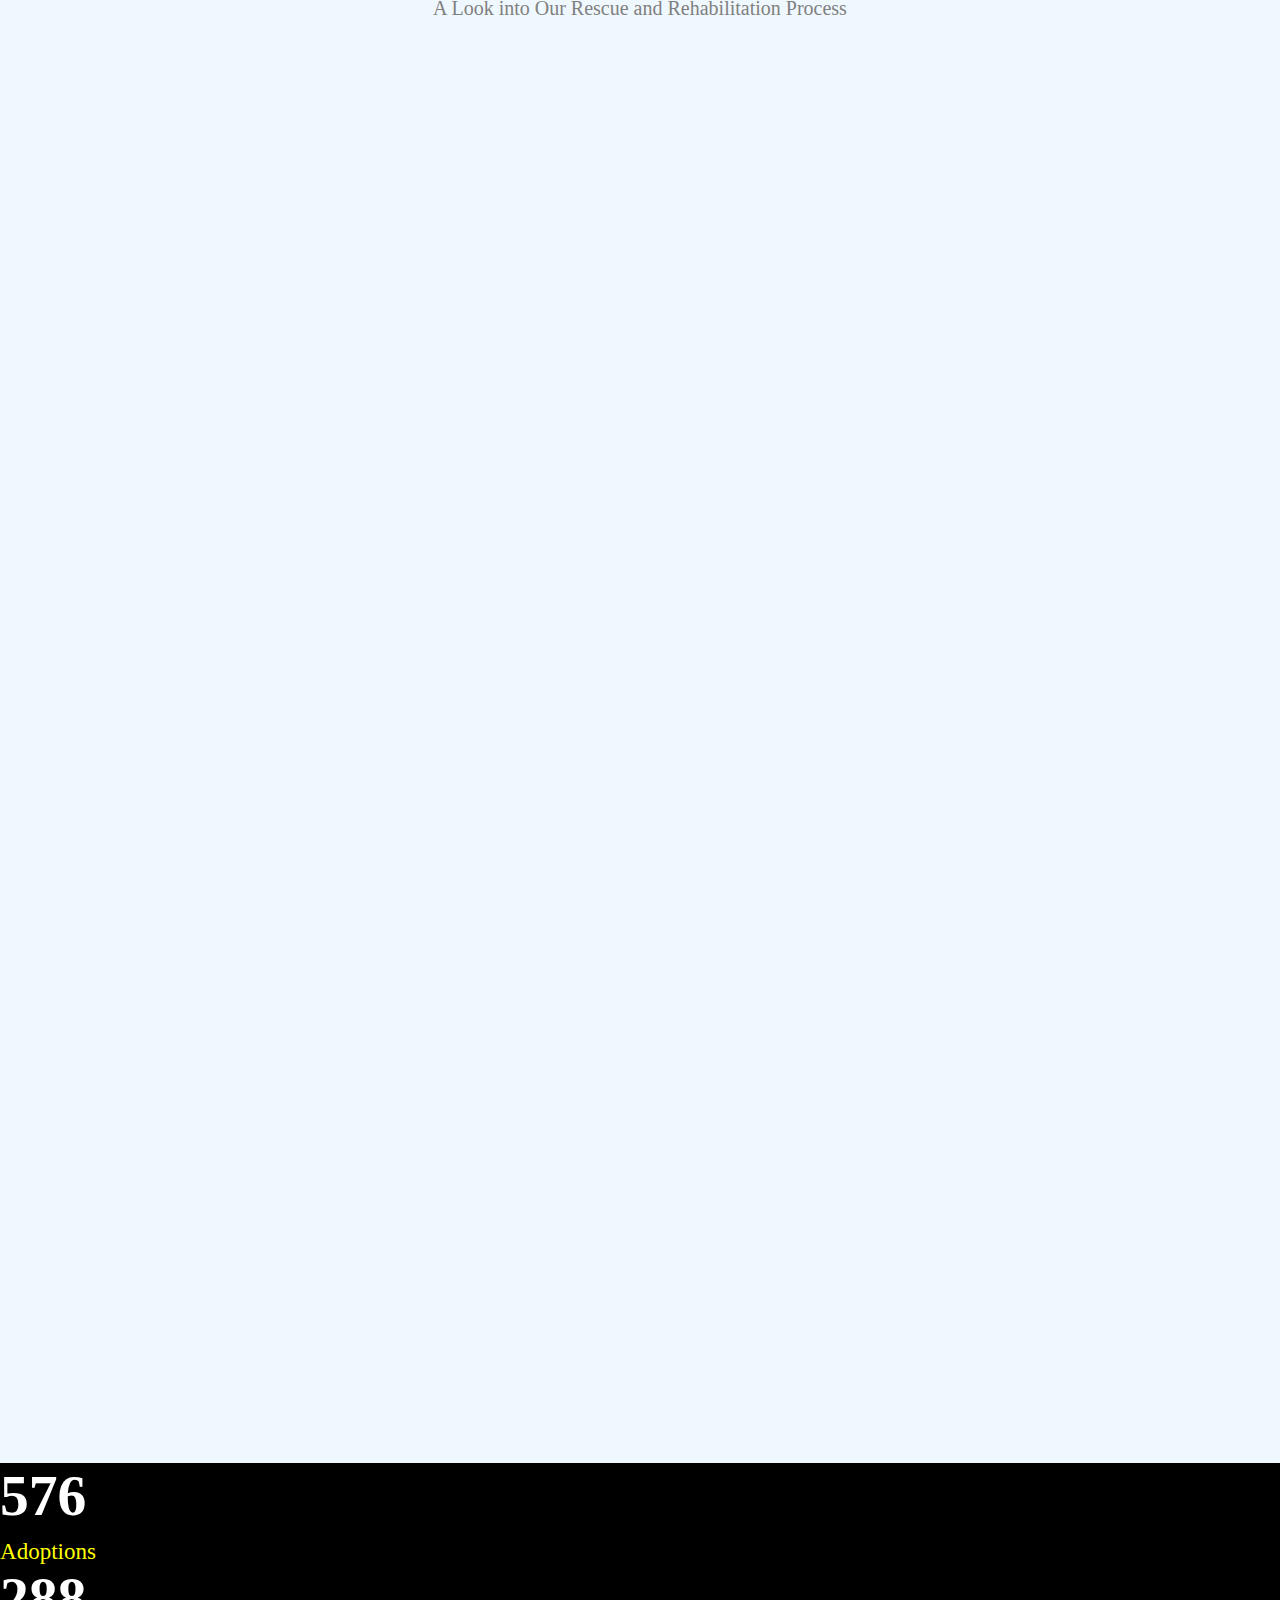
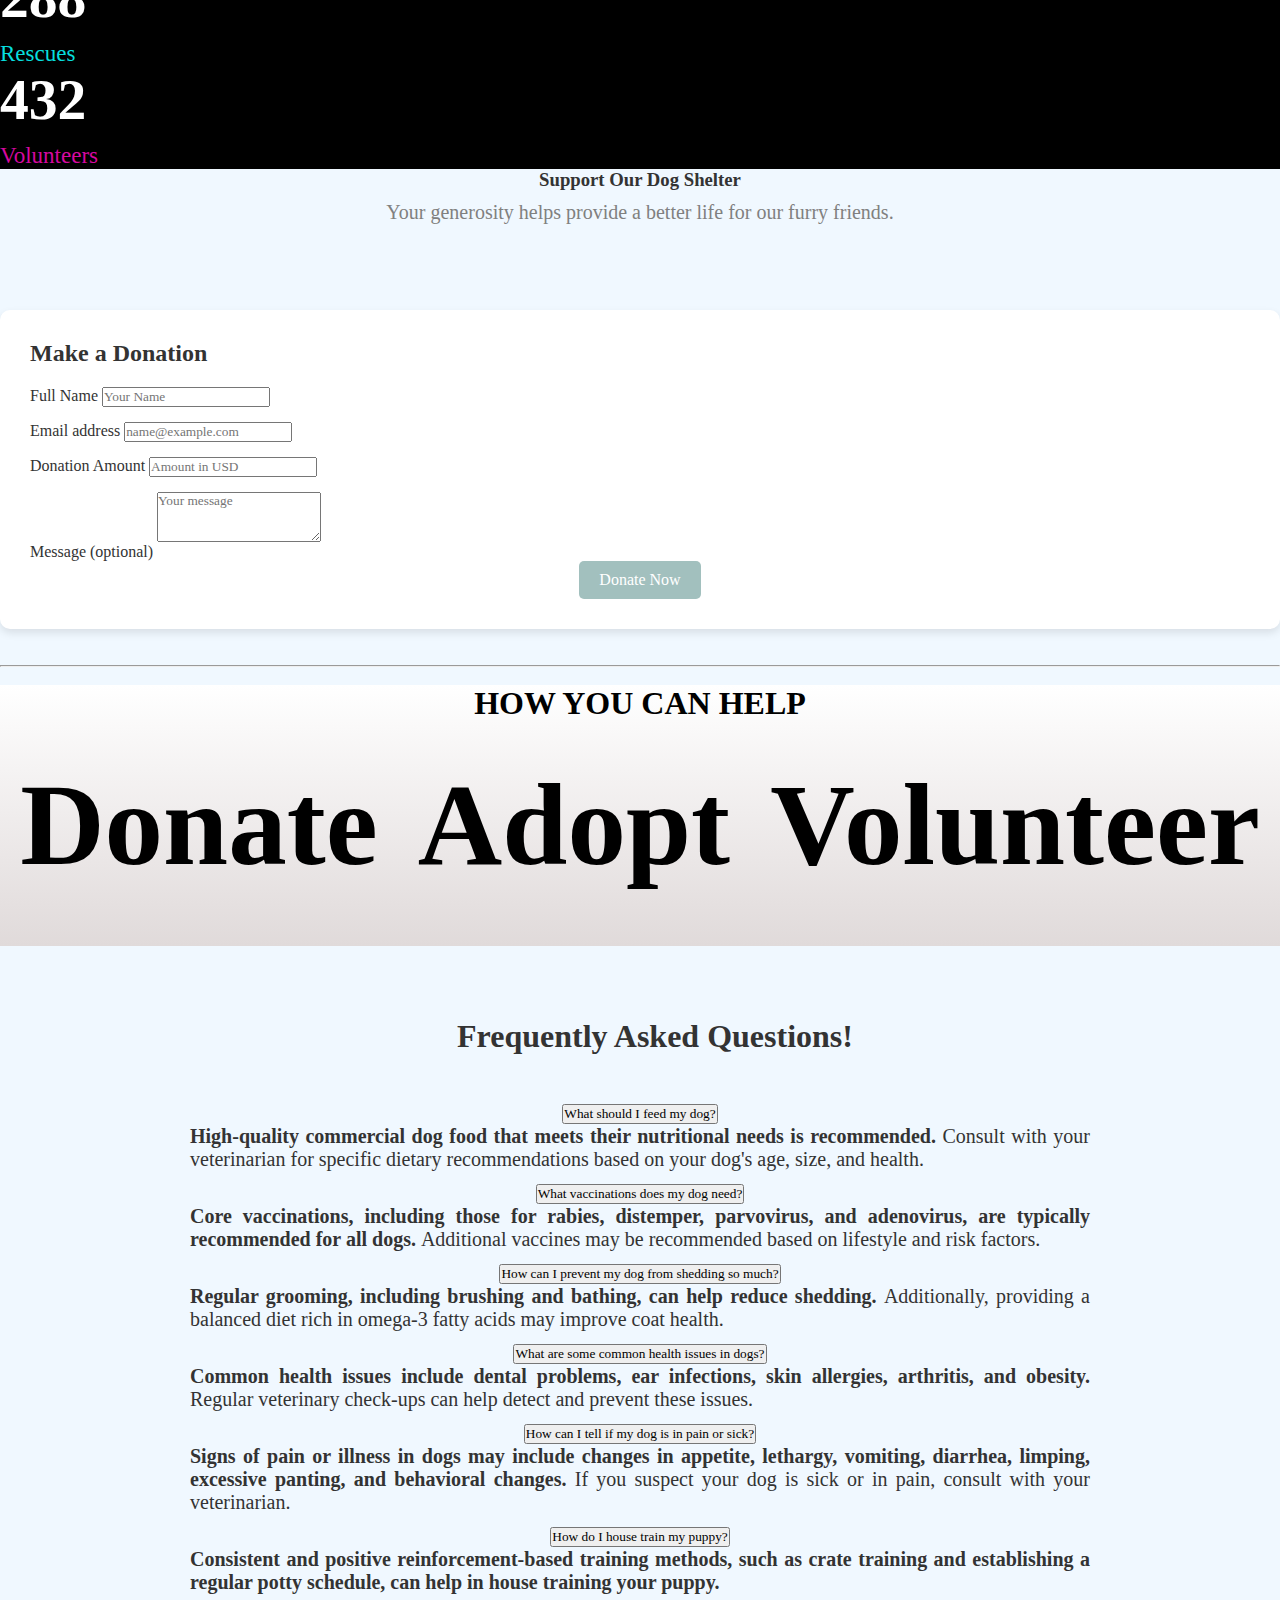
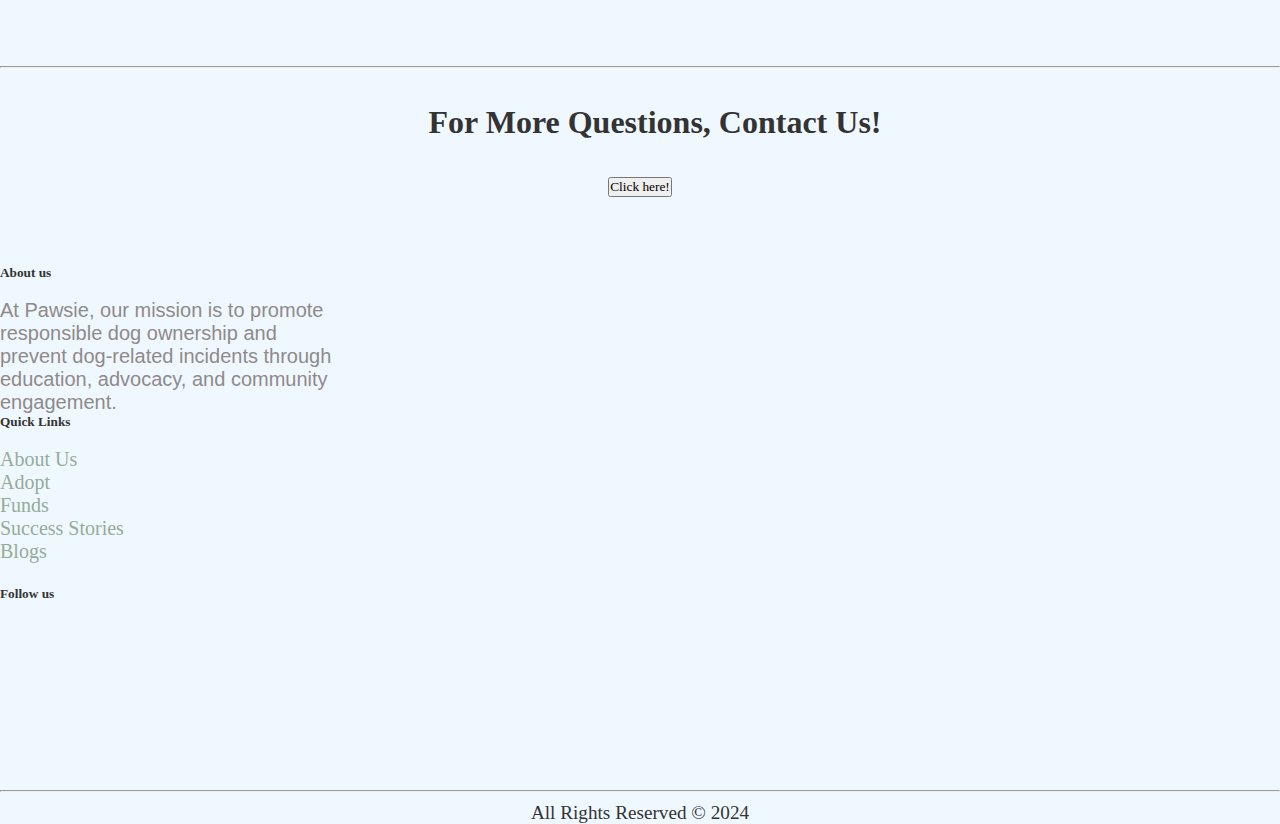
==== commit 177616ef: "Update index.html" ====
--- a/index.html
+++ b/index.html
@@ -30,7 +30,7 @@
   </head>
   <body>
     <!-- nav bar starts-->
-    <nav class="navbar navbar-expand-lg navbar-light navbar-shadow" 
+    <nav class="navbar navbar-expand-lg navbar-light navbar-shadow fixed-top" 
     style="background-color: #ffffff;" >
       <div class="container-fluid">
         <a class="navbar-brand navbar" style="font-size: 30px; font-weight: 500;" 
@@ -70,7 +70,7 @@
                       <li><a class="dropdown-item" href="#">Contact Us</a></li>
                     </ul>
                   </li>
-                  <li class="nav-link"><a href="log1.html" style="color: black; text-decoration: none;">Login</a></li>
+                  <li class="nav-link"><a href="login1.html" style="color: black; text-decoration: none;">Login</a></li>
               </ul>
           </div>
           
@@ -93,8 +93,6 @@
     
 
  
-    
-<hr>
 
 
 <!-- adopt starts-->
@@ -589,43 +587,6 @@
   
   <br><br><br><br>
   <hr><br><br>
-  <h1 style="margin-left: 30px">Contact Us!</h1>
-    <br /><br />
-    <p style="margin-left: 30px; width: 560px; text-align: justify">
-      At PAWSIE, we are more than just a website – we are a community of dog lovers who share a common passion for our four-legged companions. Whether you're looking for practical advice on raising a puppy, troubleshooting behavioral issues, or simply seeking inspiration for fun activities to enjoy with your dog, you'll find it all here.
-    </p>
-    <br /><br /><br /><br />
-    <div style="margin-left: 60%; margin-top: -30%"><center>
-      <a href="https://www.gmail.com"
-      ><img
-        src="gmail.jpg"
-        style="border-radius: 20px; width: 100px; padding: 20px"
-    /></a>
-      <a href="https://www.instagram.com/p/C5oefKBJzMx/?igsh=MWJoaTh4M2s1ZXFneg=="
-        ><img
-          src="instagram.jpg"
-          style="border-radius: 20px; width: 100px; padding: 20px"
-      /></a>
-      <a href="https://www.facebook.com/animalbuzzsg/videos/basic-pet-care-dogs/401525285076037/""
-        ><img
-          src="fb.jpg"
-          style="border-radius: 60px; width: 100px; padding: 20px"
-      /></a><br>
-      
-      <a href="https://youtu.be/n89YIMn8sjA"
-        ><img
-          src="yt.jpg"
-          style="border-radius: 20px; width: 100px; padding: 20px"
-      /></a>
-      <a href="https://www.discord.com"
-      ><img
-        src="discord.jpg"
-        style="border-radius: 20px; width: 100px; padding: 20px"
-    /></a></center>
-    </div>
-    <br /><br /><br /><br /><br />
-
-<br><br><br><br><br><br><br><hr>
   <h1 style="margin-left:30px;">For More Questions, Contact Us!</h1><br><br>
   <a href="contactus.html"><button type="button" class="btn btn-outline-info">Click here!</button></a>
   <br><br>
@@ -672,8 +633,7 @@
 <li><a href="https://twitter.com/login" target="_blank" title="Twitter"><i class="fab fa-twitter"></i></a></li>
 <li><a href="https://www.instagram.com/accounts/login/?hl=en" target="_blank" title="Instagram"><i class="fab fa-instagram"></i></a></li>
 <li><a href="https://www.linkedin.com/login" target="_blank" title="LinkedIn"><i class="fa-brands fa-linkedin-in"></i></a></li>        
-</ul>
-            </div>
+</ul>            </div>
           </div>
           
         </div><br><br><br>
@@ -746,4 +706,4 @@
     </script>
     
   </body>
-</html>+</html>
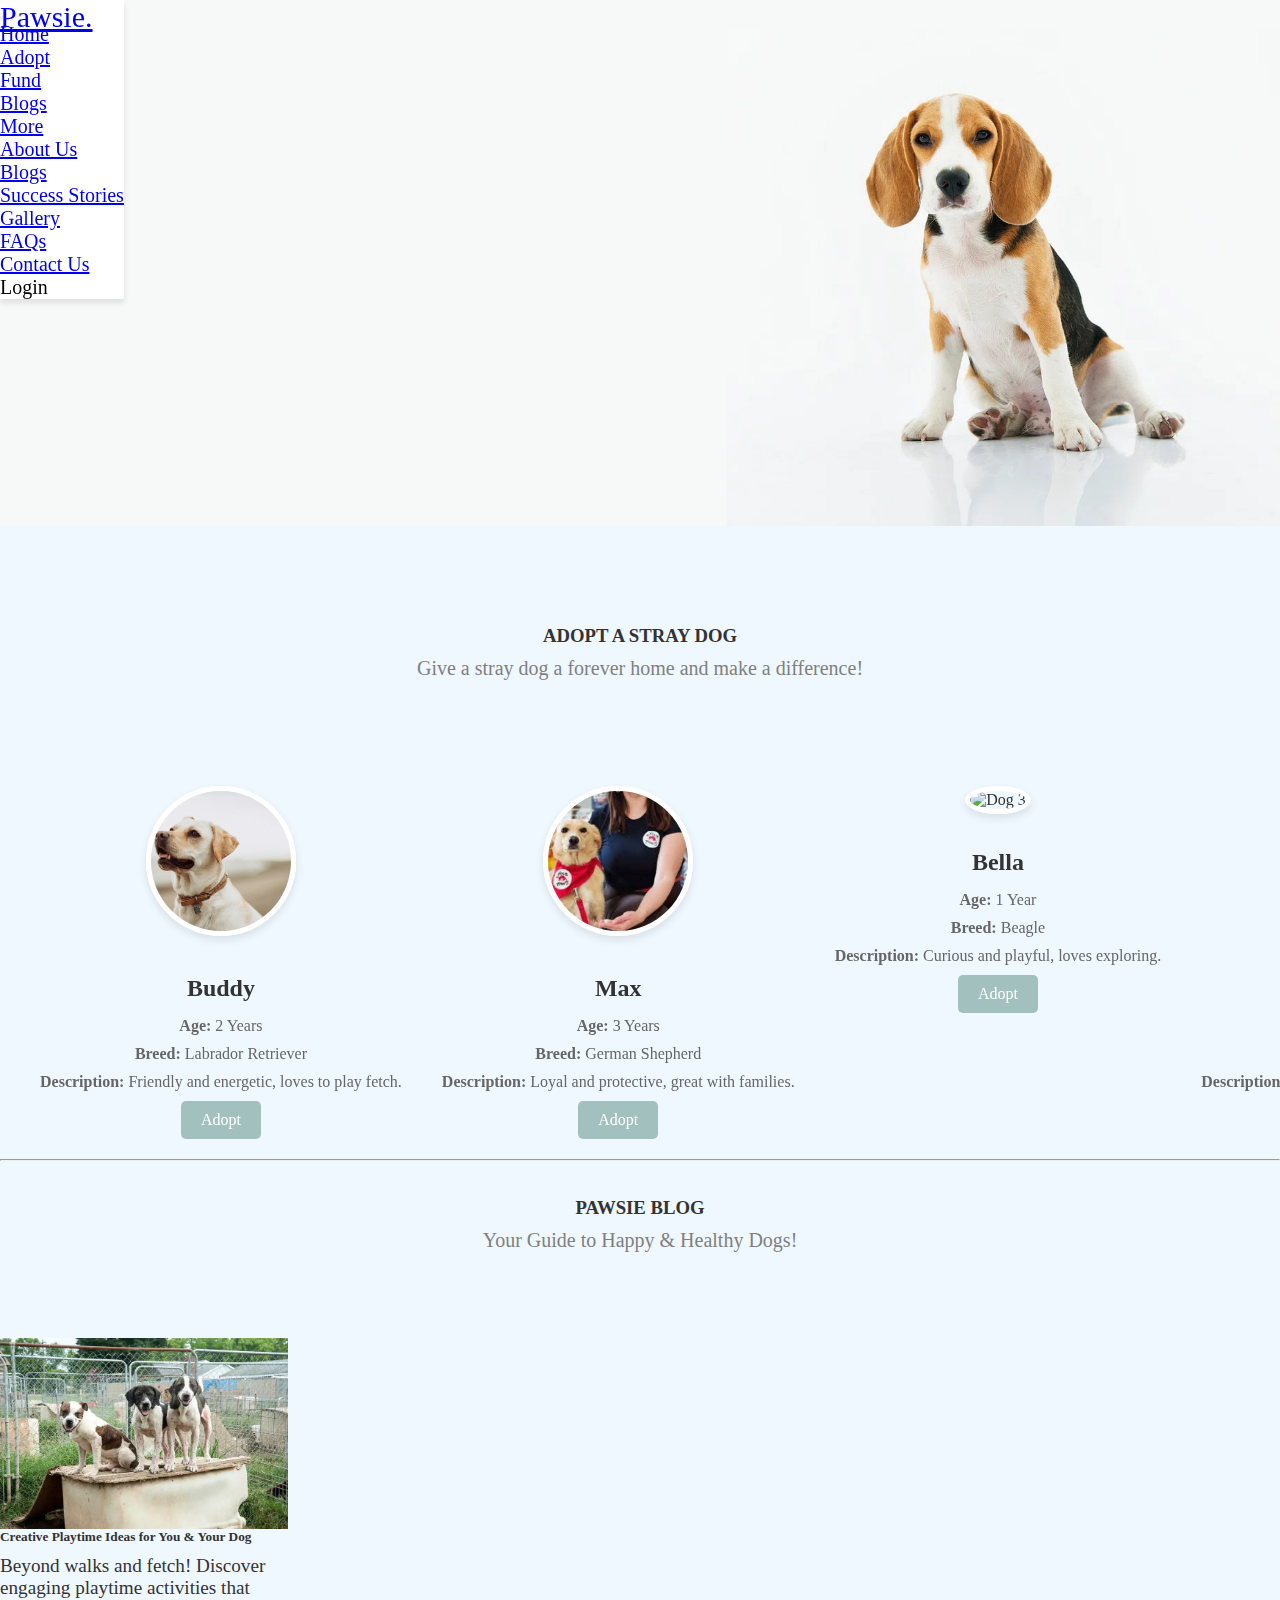
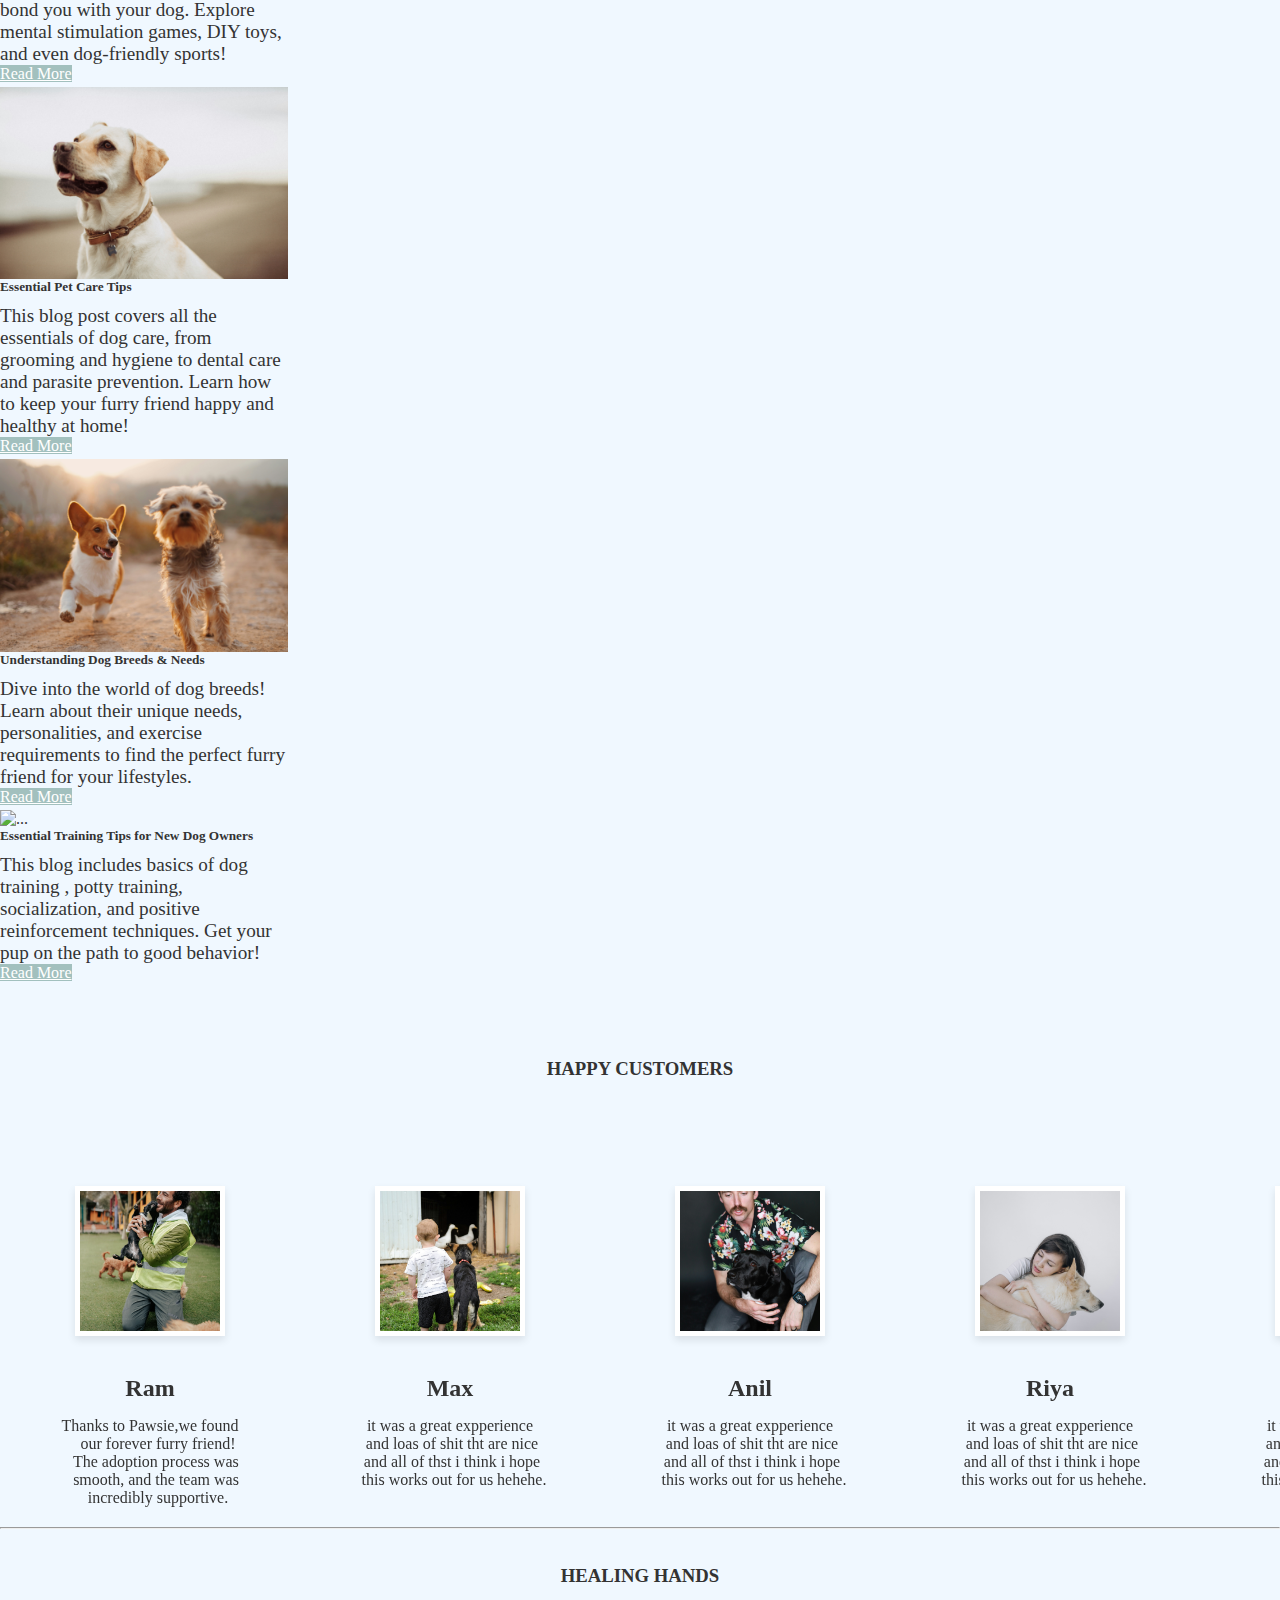
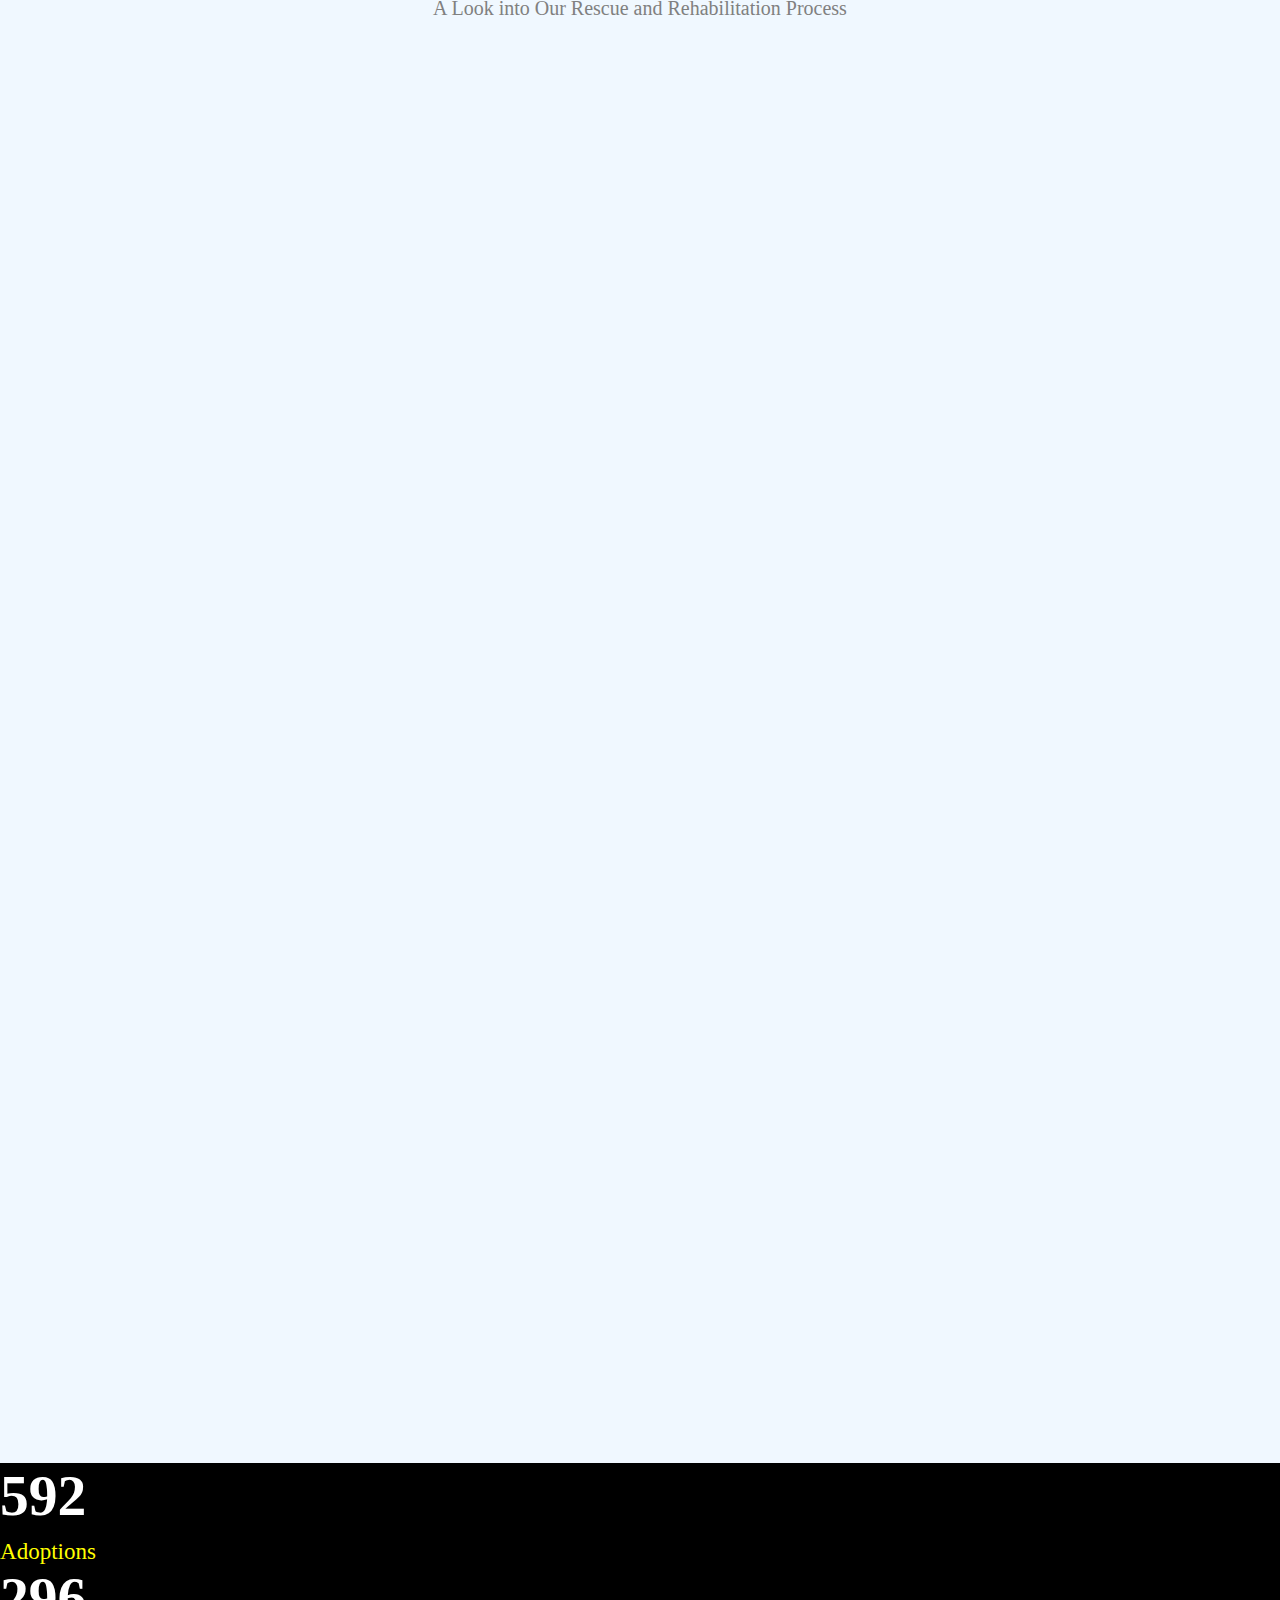
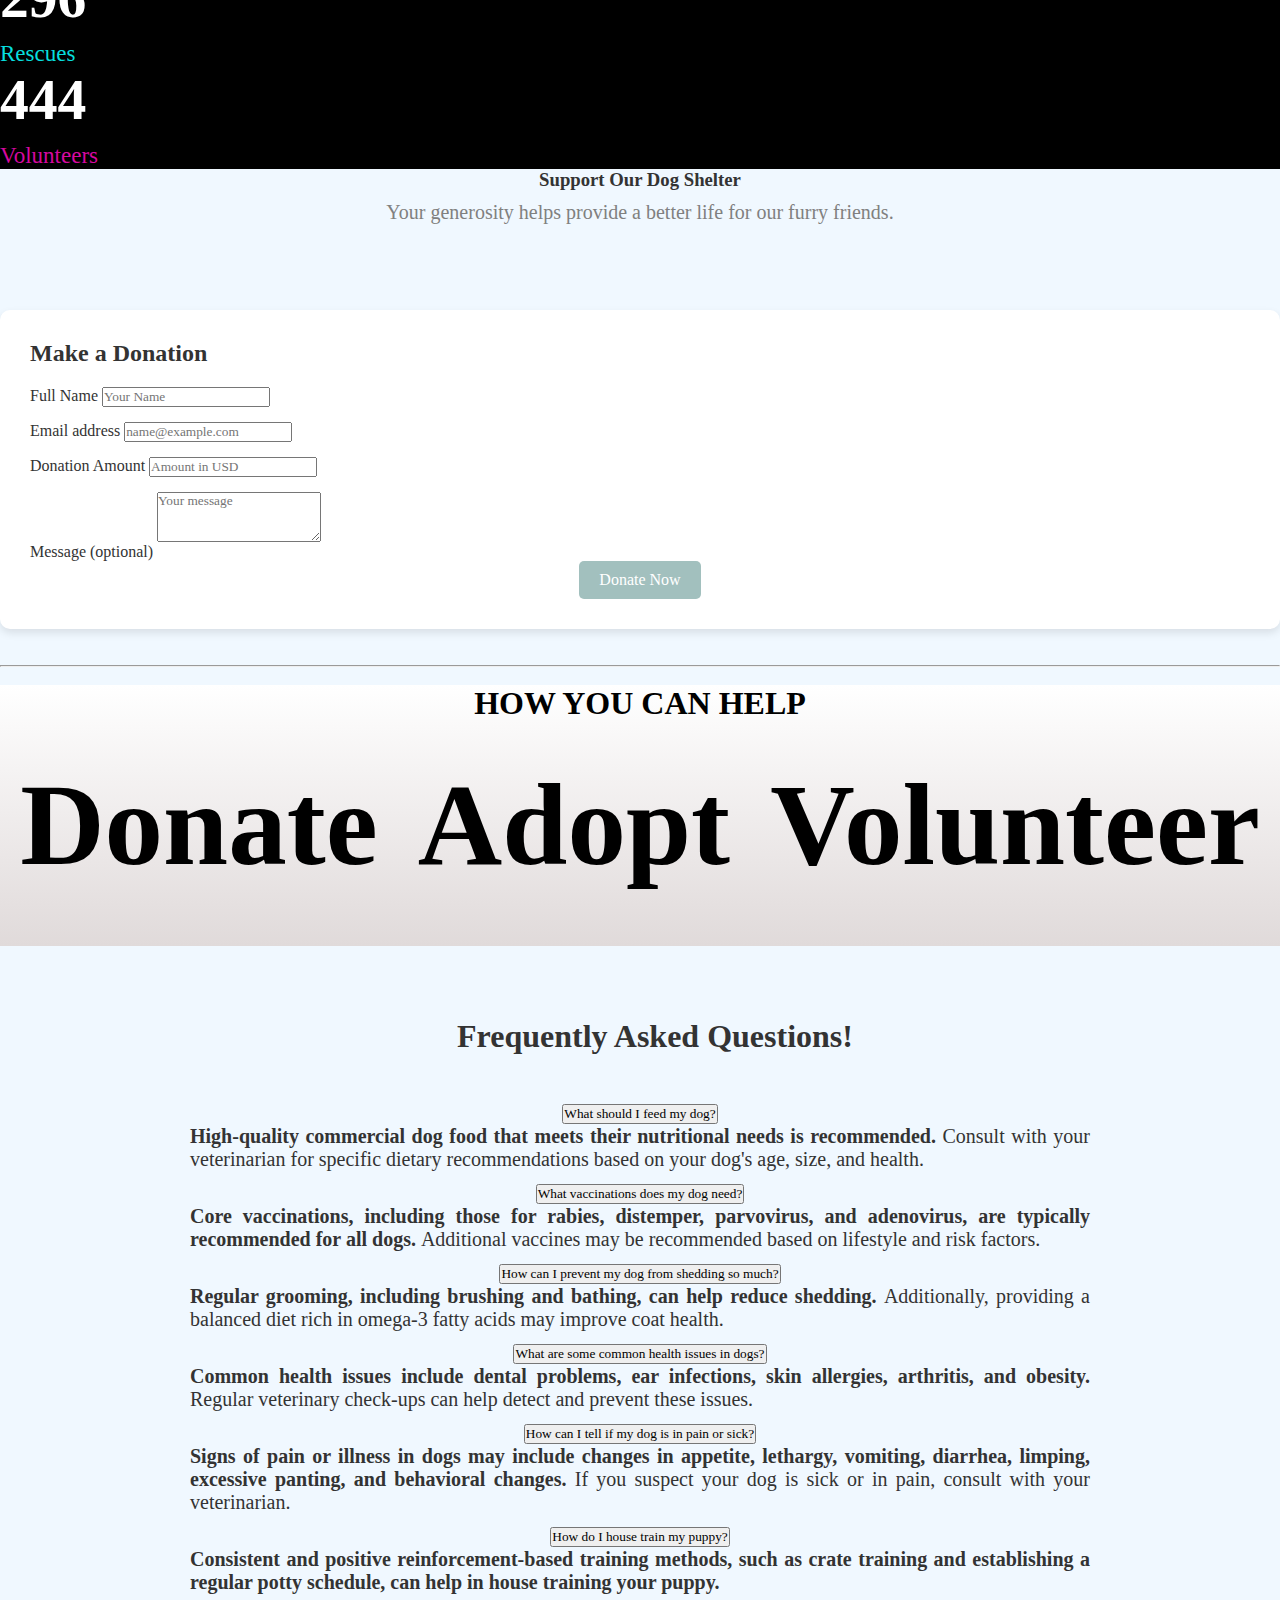
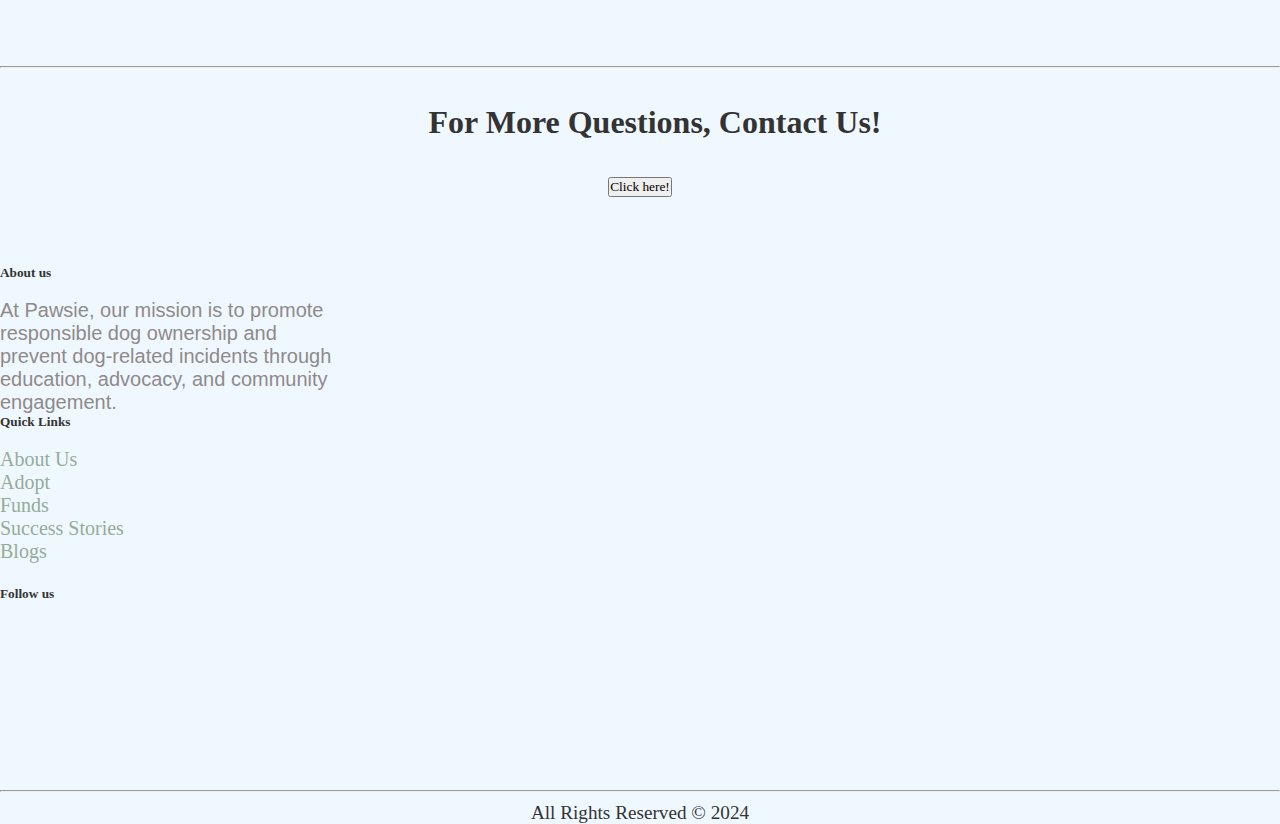
==== commit 76155089: "Update index.html" ====
--- a/index.html
+++ b/index.html
@@ -70,7 +70,7 @@
                       <li><a class="dropdown-item" href="#">Contact Us</a></li>
                     </ul>
                   </li>
-                  <li class="nav-link"><a href="login1.html" style="color: black; text-decoration: none;">Login</a></li>
+                  <li class="nav-link"><a href="log1.html" style="color: black; text-decoration: none;">Login</a></li>
               </ul>
           </div>
           
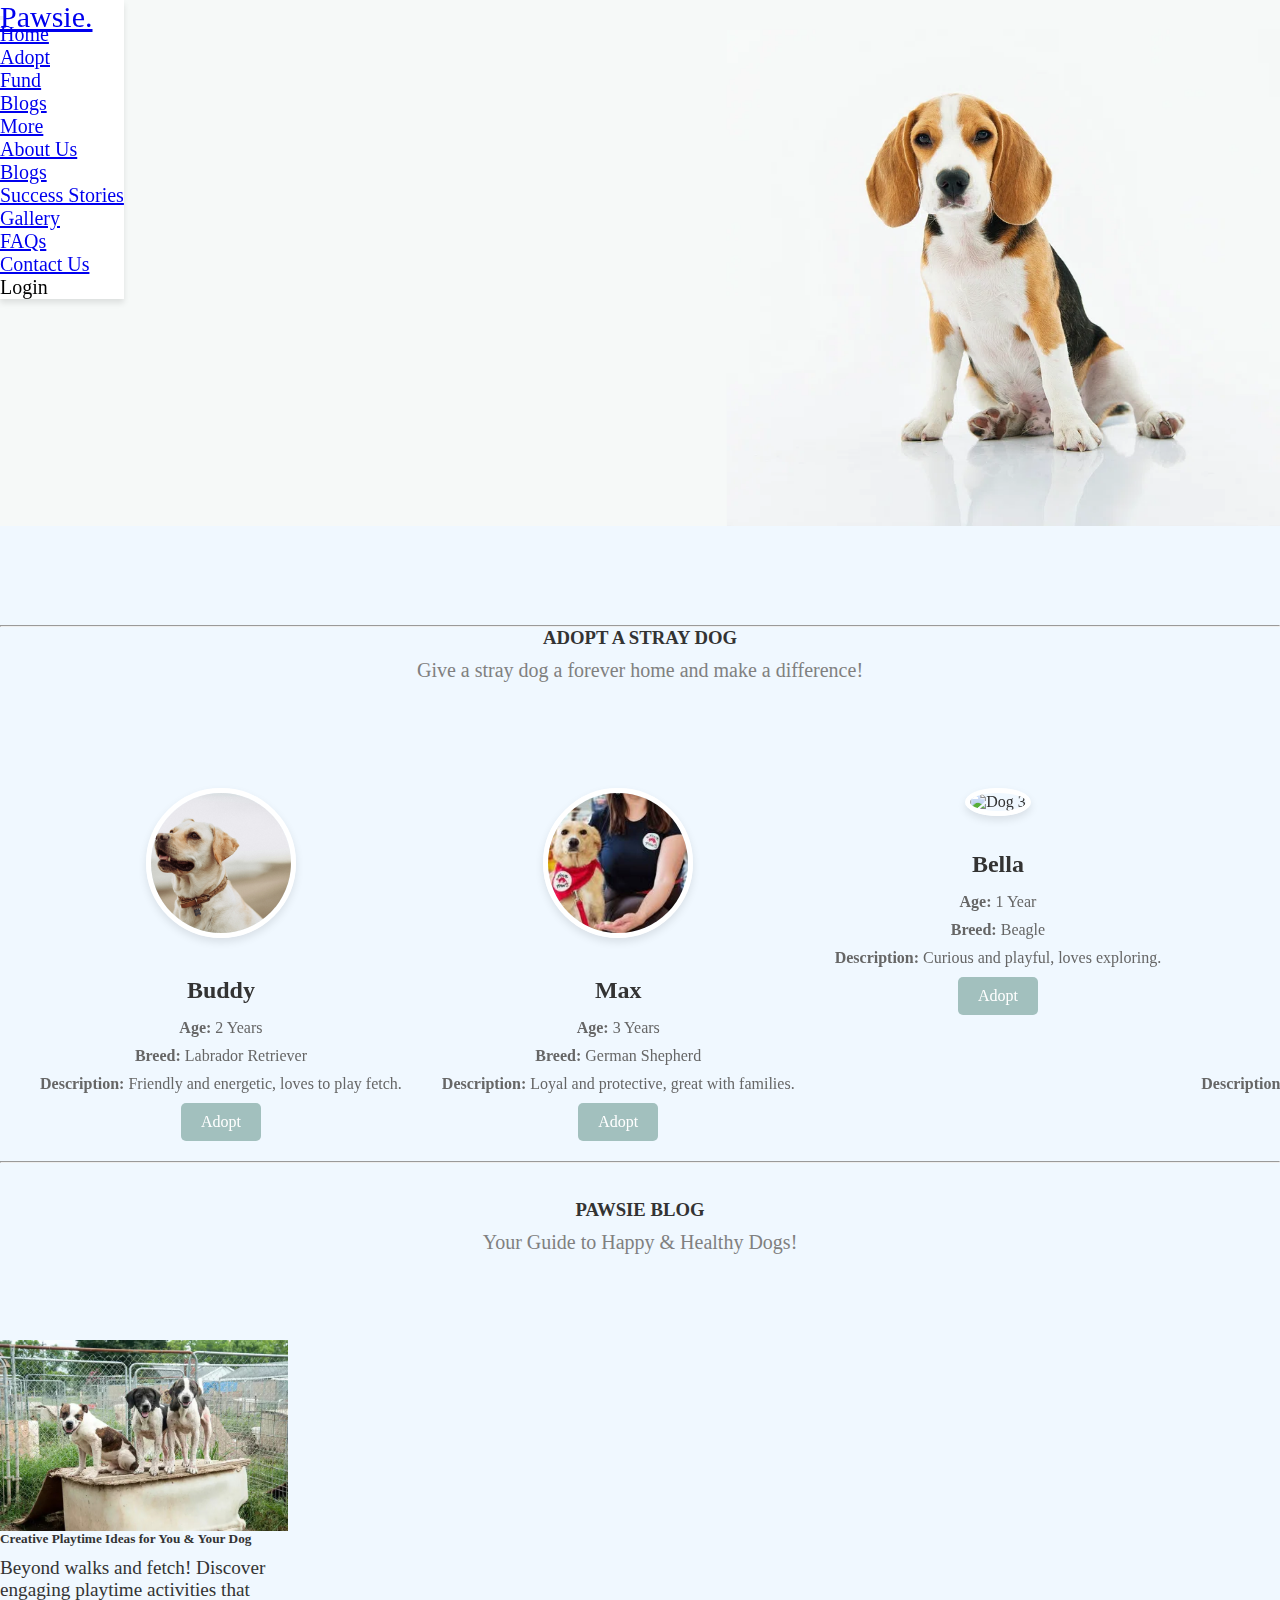
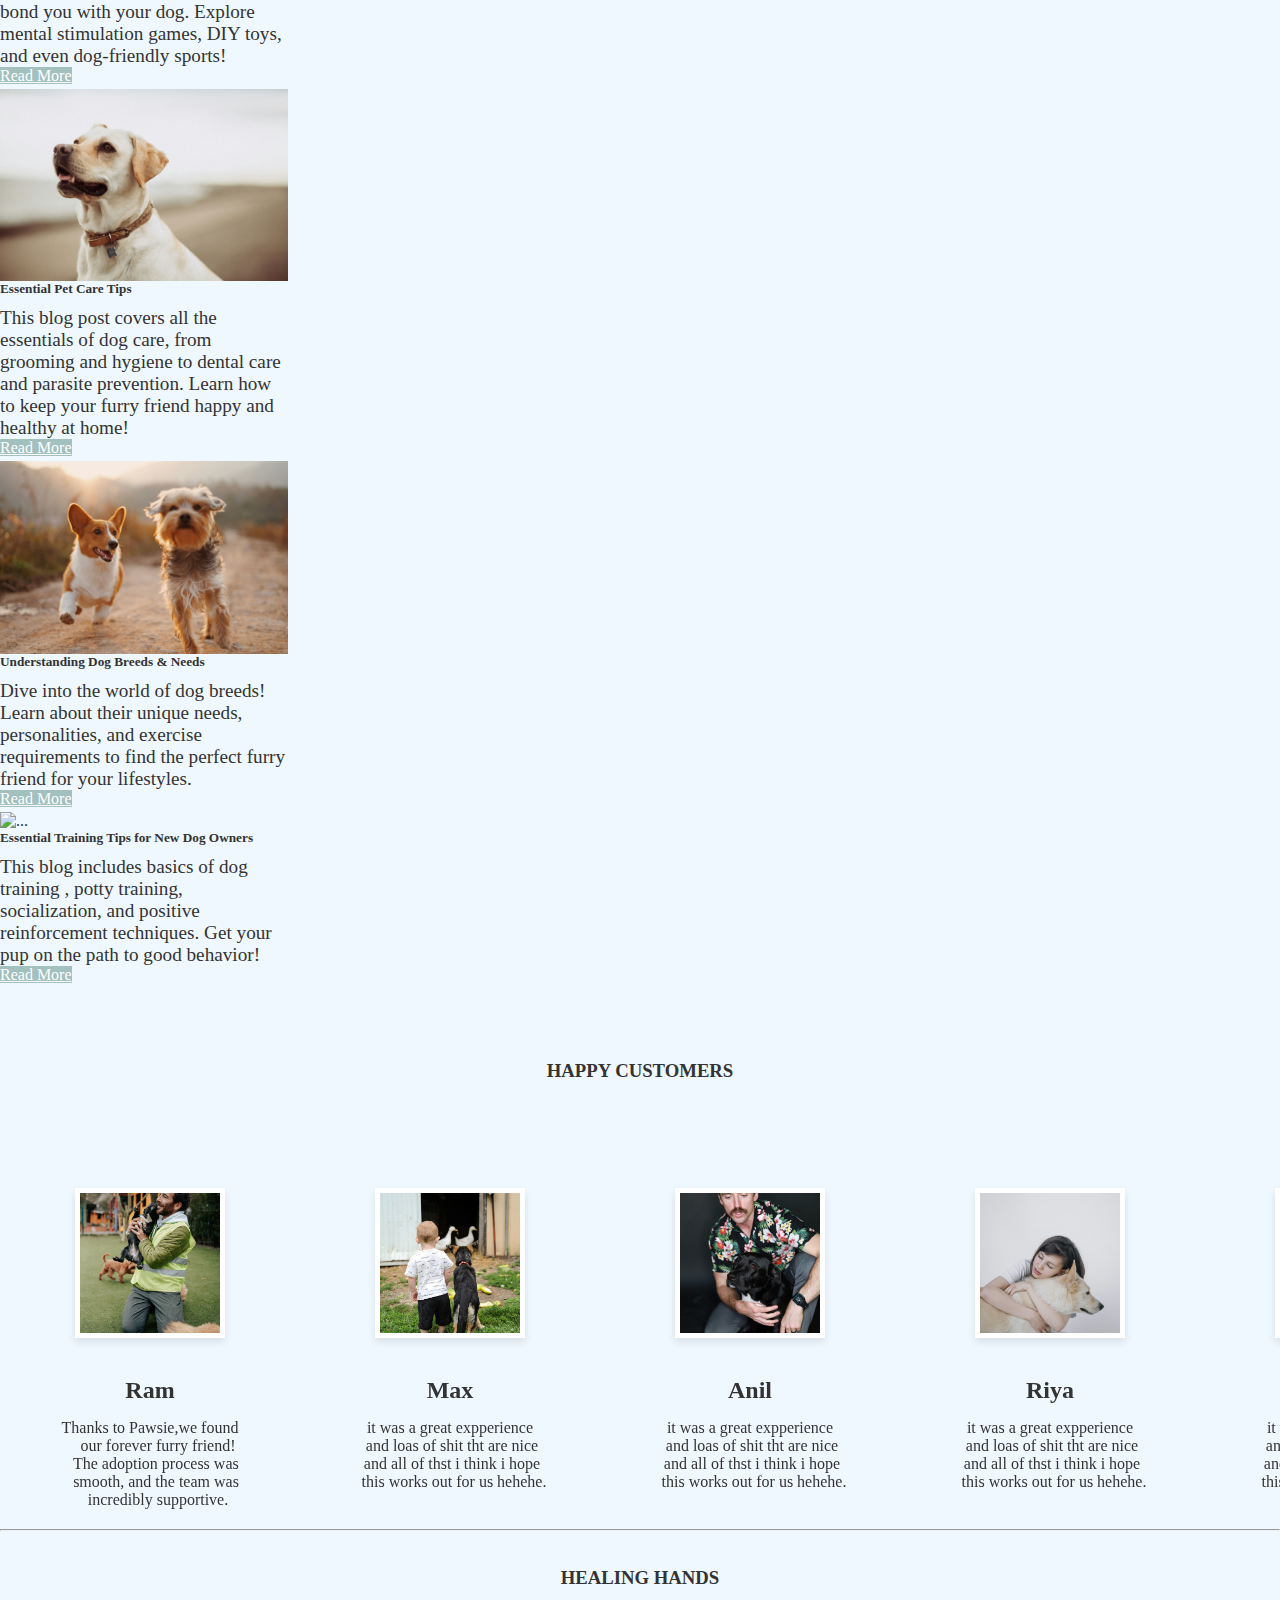
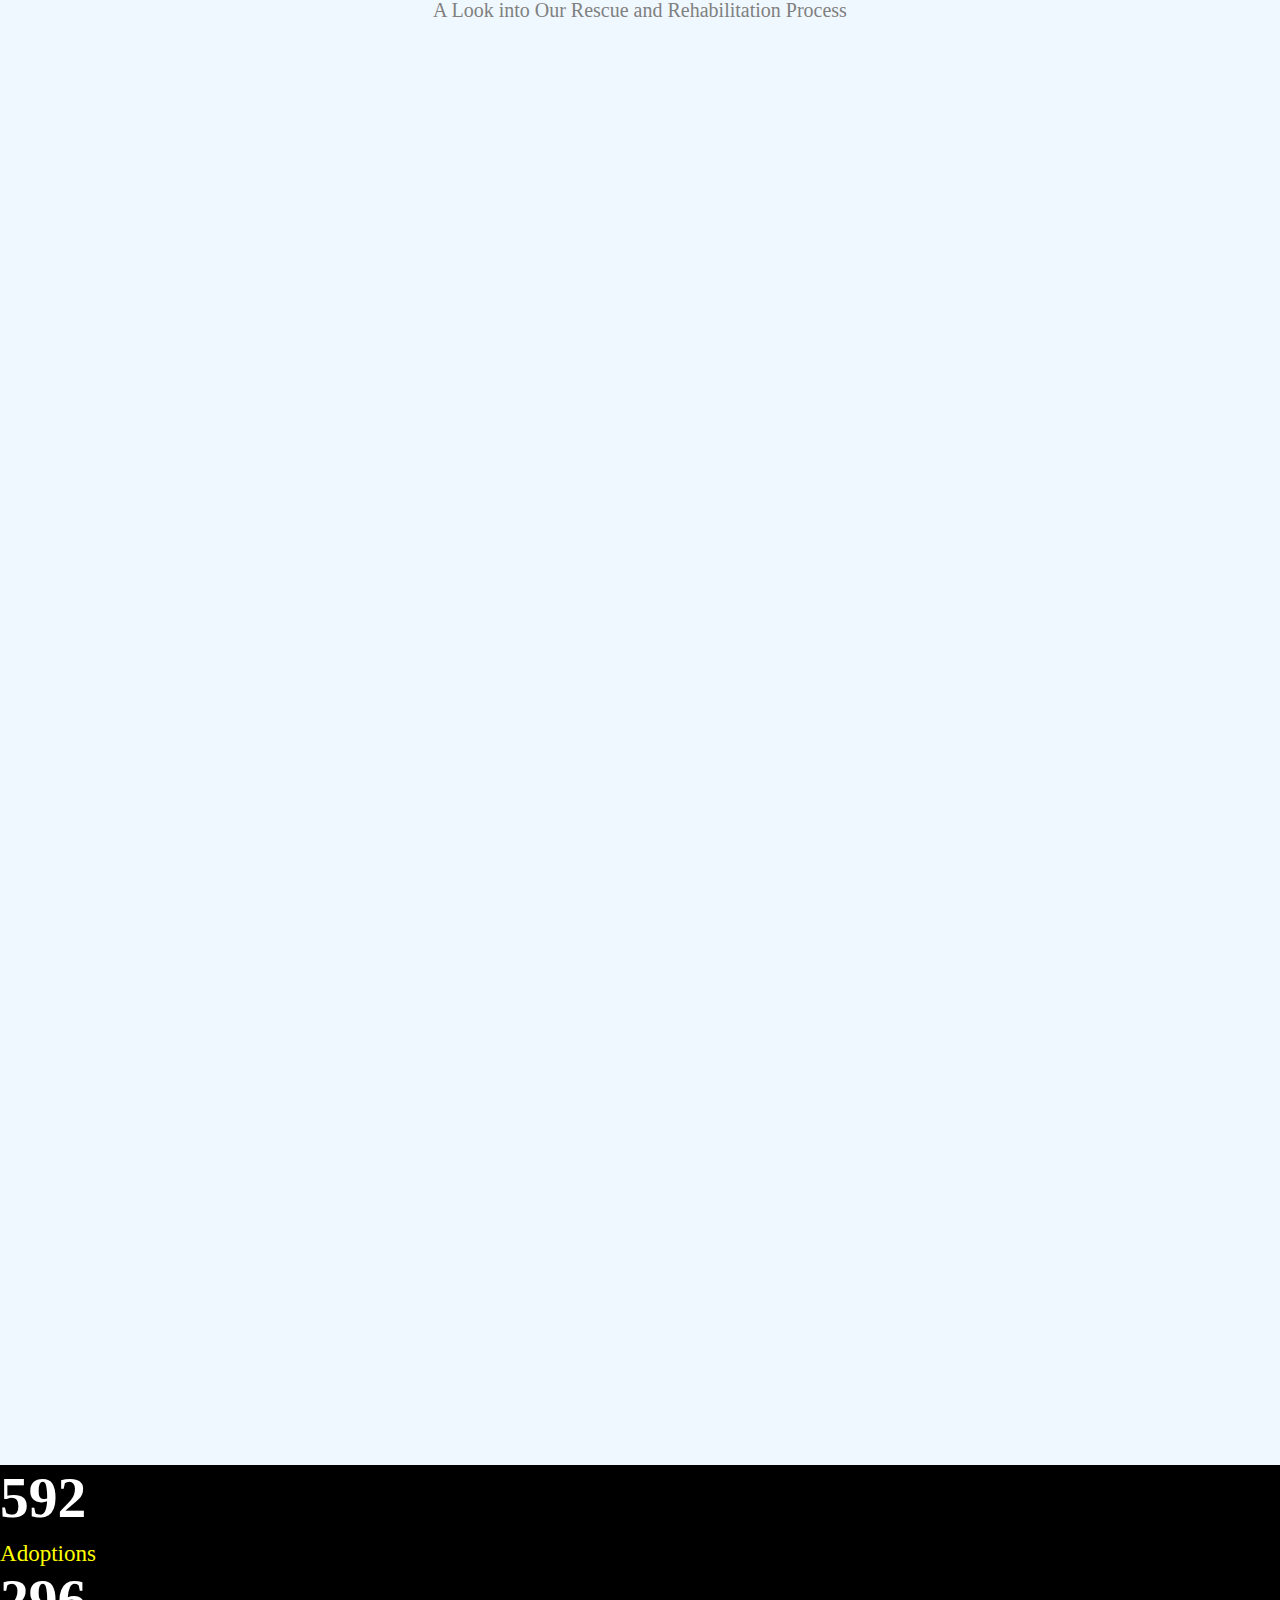
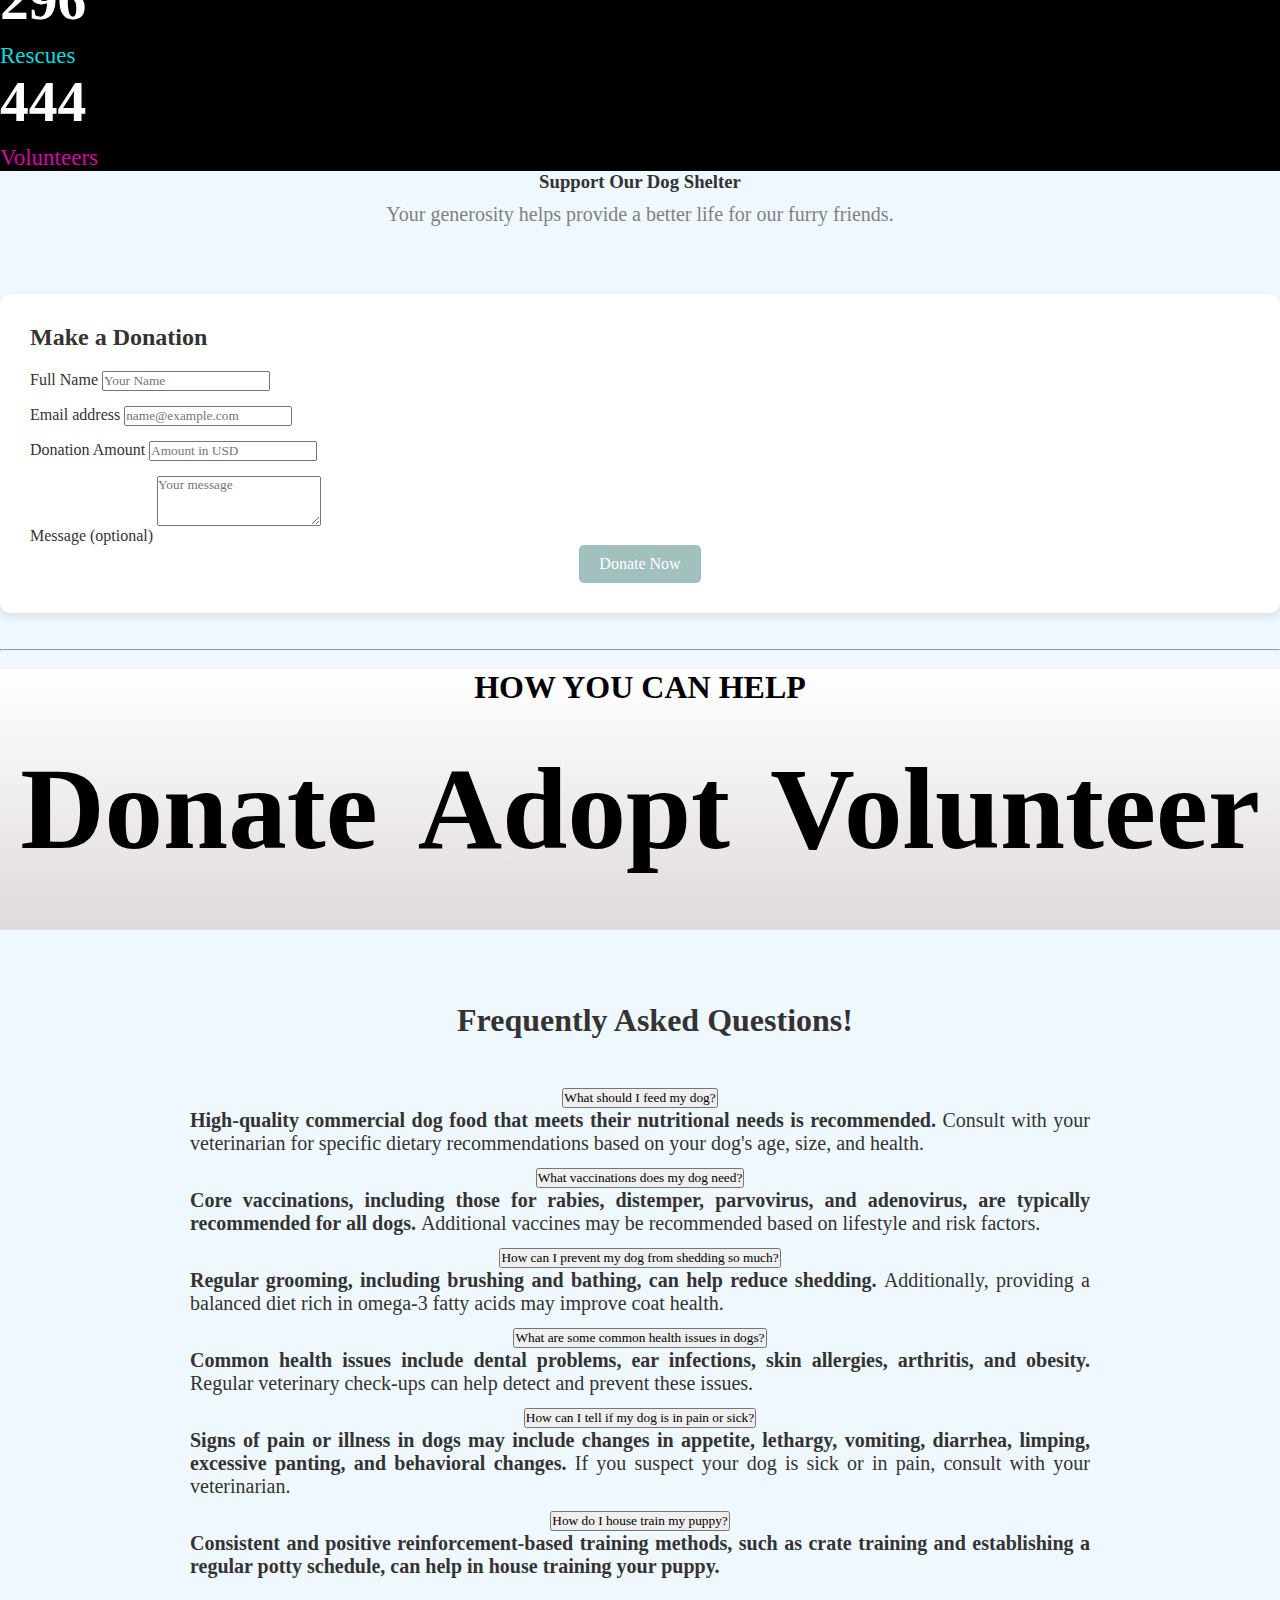
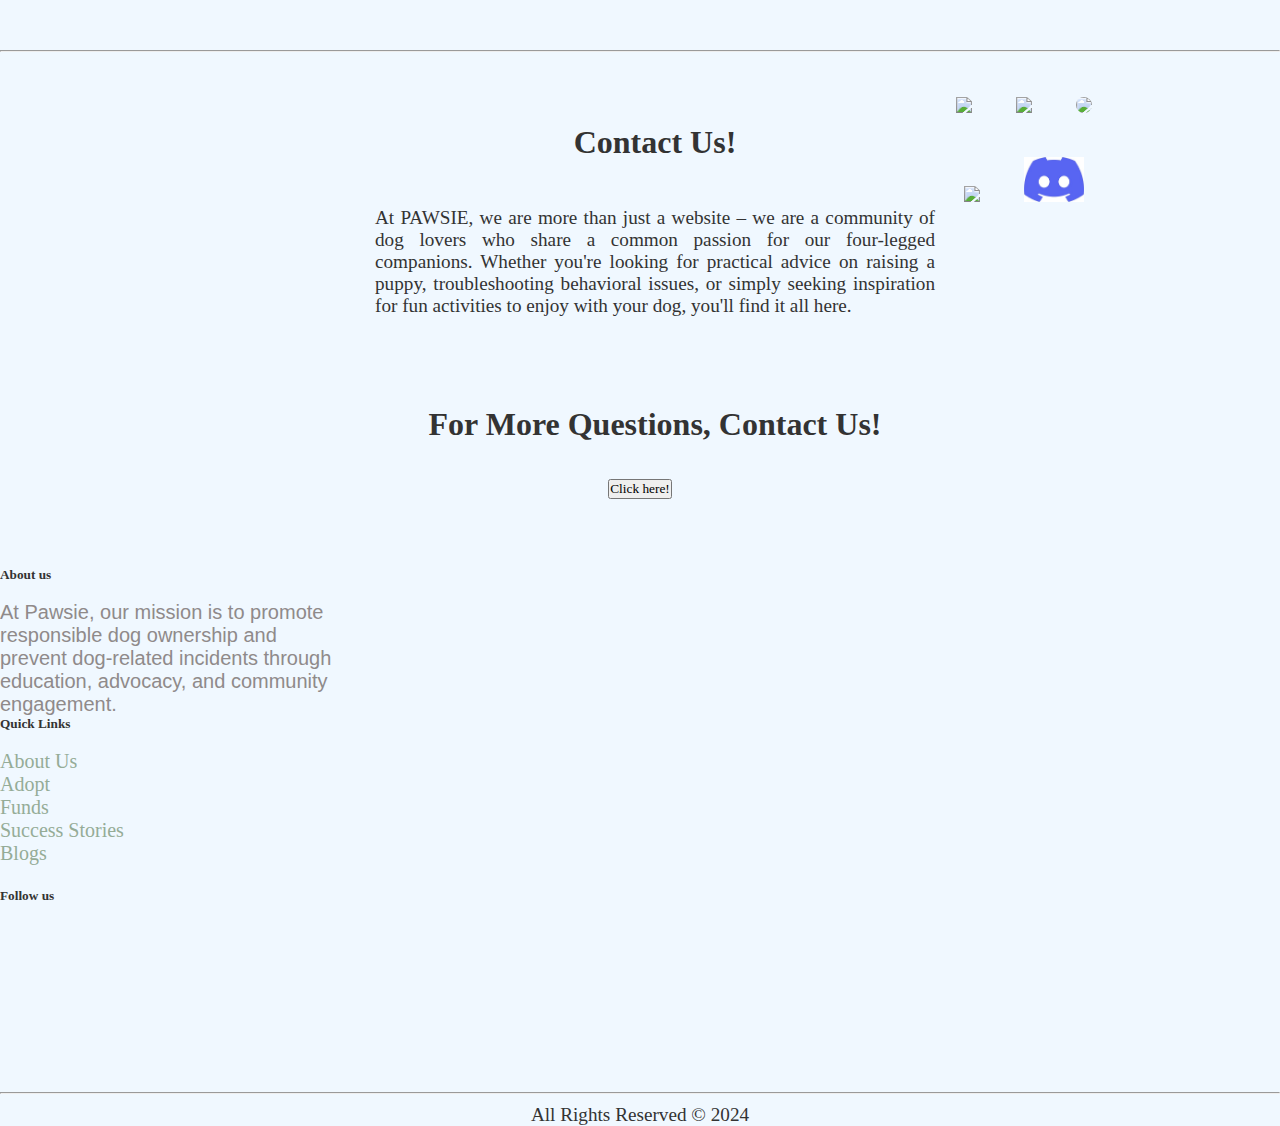
==== commit 3caa0438: "Merge branch 'main' of https://github.com/Ruthvika2004/pawsiee" ====
--- a/index.html
+++ b/index.html
@@ -30,7 +30,7 @@
   </head>
   <body>
     <!-- nav bar starts-->
-    <nav class="navbar navbar-expand-lg navbar-light navbar-shadow fixed-top" 
+    <nav class="navbar navbar-expand-lg navbar-light navbar-shadow" 
     style="background-color: #ffffff;" >
       <div class="container-fluid">
         <a class="navbar-brand navbar" style="font-size: 30px; font-weight: 500;" 
@@ -93,6 +93,8 @@
     
 
  
+    
+<hr>
 
 
 <!-- adopt starts-->
@@ -252,7 +254,7 @@
         <br><br>
 
 <!--successs-stories-->
-<div class="container" id="success">
+<div class="container " id="success">
   <div class="dog-profiles " data-aos="fade-up">
     <div class="dog-profile">
       <img src="male.avif" alt="Dog 1">
@@ -433,7 +435,7 @@
 
   <center><h3 style="font-weight: 700;"> Support Our Dog Shelter</h3>
     <p  style="font-size: 20px; color: grey;"> Your generosity helps provide a better life for our furry friends.</p></center> 
-   <br><br>
+   <br>
 <!--fubds forms-->
 <div class="container donate-form animate__animated animate__zoomIn" id="funds">
   <h2>Make a Donation</h2>
@@ -587,6 +589,45 @@
   
   <br><br><br><br>
   <hr><br><br>
+  <br /><br />
+
+  <h1 style="margin-left: 30px">Contact Us!</h1>
+  <br /><br />
+  <p style="margin-left: 30px; width: 560px; text-align: justify">
+    At PAWSIE, we are more than just a website – we are a community of dog lovers who share a common passion for our four-legged companions. Whether you're looking for practical advice on raising a puppy, troubleshooting behavioral issues, or simply seeking inspiration for fun activities to enjoy with your dog, you'll find it all here.
+  </p>
+  <br /><br /><br /><br /><br><br><br><br>
+  <div style="margin-left: 60%; margin-top: -30%"><center>
+    <a href="https://www.gmail.com"
+    ><img
+      src="gmail.jpg"
+      style="border-radius: 20px; width: 100px; padding: 20px"
+  /></a>
+    <a href="https://www.instagram.com/p/C5oefKBJzMx/?igsh=MWJoaTh4M2s1ZXFneg=="
+      ><img
+        src="instagram.jpg"
+        style="border-radius: 20px; width: 100px; padding: 20px"
+    /></a>
+    <a href="https://www.facebook.com/animalbuzzsg/videos/basic-pet-care-dogs/401525285076037/""
+      ><img
+        src="fb.jpg"
+        style="border-radius: 60px; width: 100px; padding: 20px"
+    /></a><br>
+    
+    <a href="https://youtu.be/n89YIMn8sjA"
+      ><img
+        src="yt.jpg"
+        style="border-radius: 20px; width: 100px; padding: 20px"
+    /></a>
+    <a href="https://www.discord.com"
+    ><img
+      src="discord.jpg"
+      style="border-radius: 20px; width: 100px; padding: 20px"
+  /></a></center>
+  </div>
+  <br /><br /><br /><br /><br />
+
+<br><br><br><br><br>
   <h1 style="margin-left:30px;">For More Questions, Contact Us!</h1><br><br>
   <a href="contactus.html"><button type="button" class="btn btn-outline-info">Click here!</button></a>
   <br><br>
@@ -633,7 +674,8 @@
 <li><a href="https://twitter.com/login" target="_blank" title="Twitter"><i class="fab fa-twitter"></i></a></li>
 <li><a href="https://www.instagram.com/accounts/login/?hl=en" target="_blank" title="Instagram"><i class="fab fa-instagram"></i></a></li>
 <li><a href="https://www.linkedin.com/login" target="_blank" title="LinkedIn"><i class="fa-brands fa-linkedin-in"></i></a></li>        
-</ul>            </div>
+</ul>
+            </div>
           </div>
           
         </div><br><br><br>
@@ -706,4 +748,4 @@
     </script>
     
   </body>
-</html>
+</html>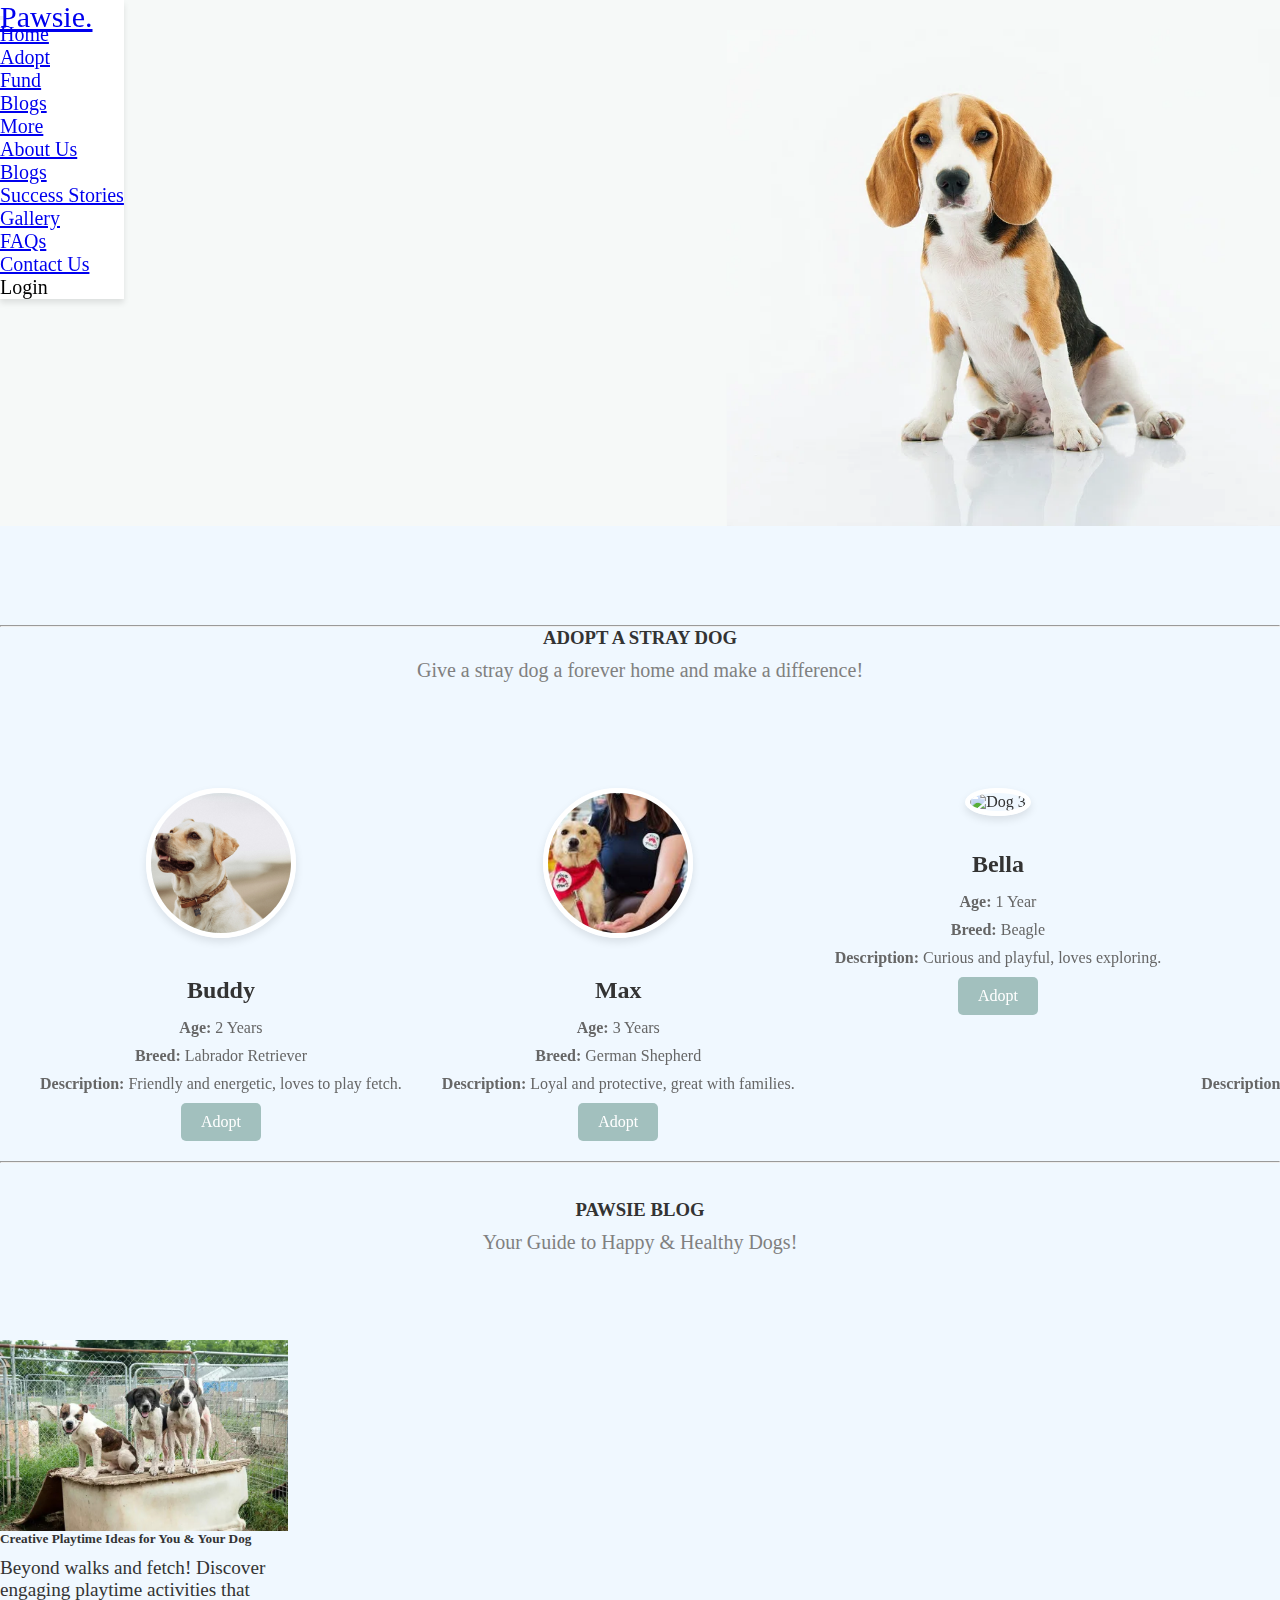
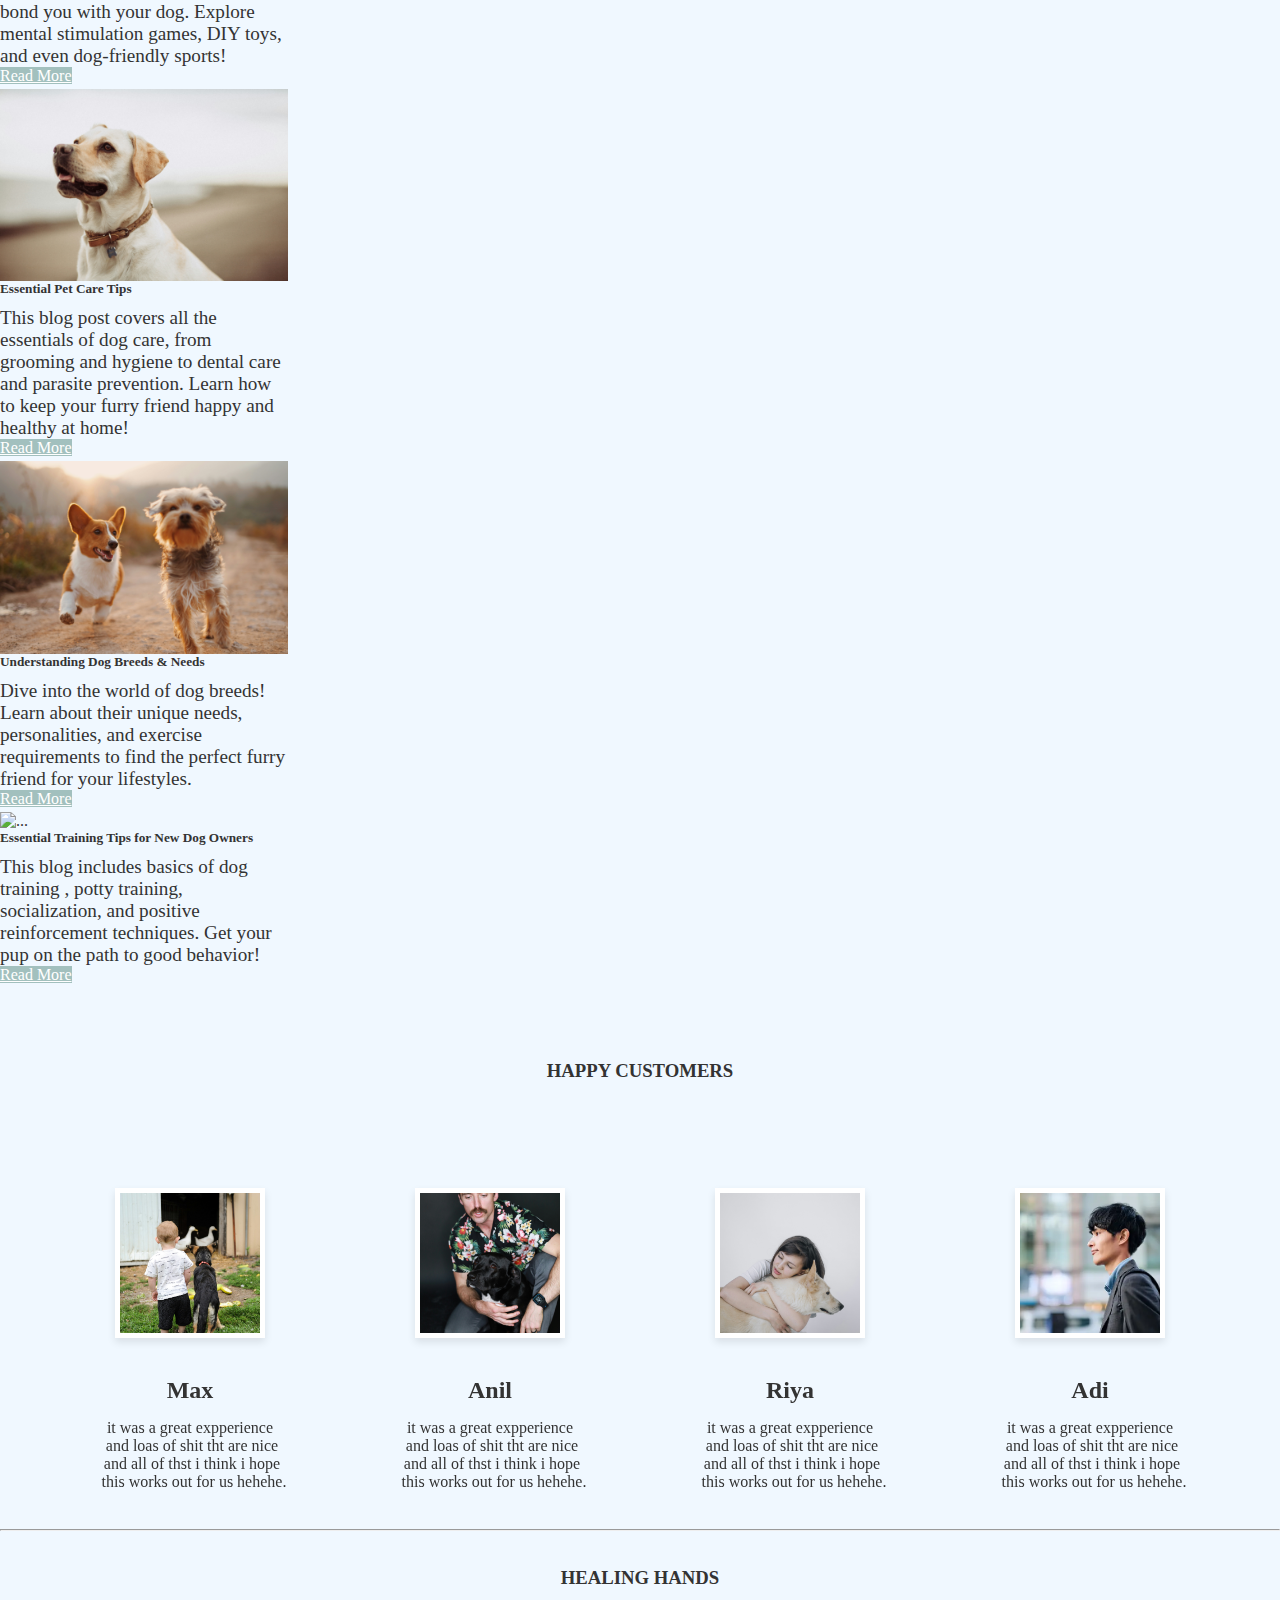
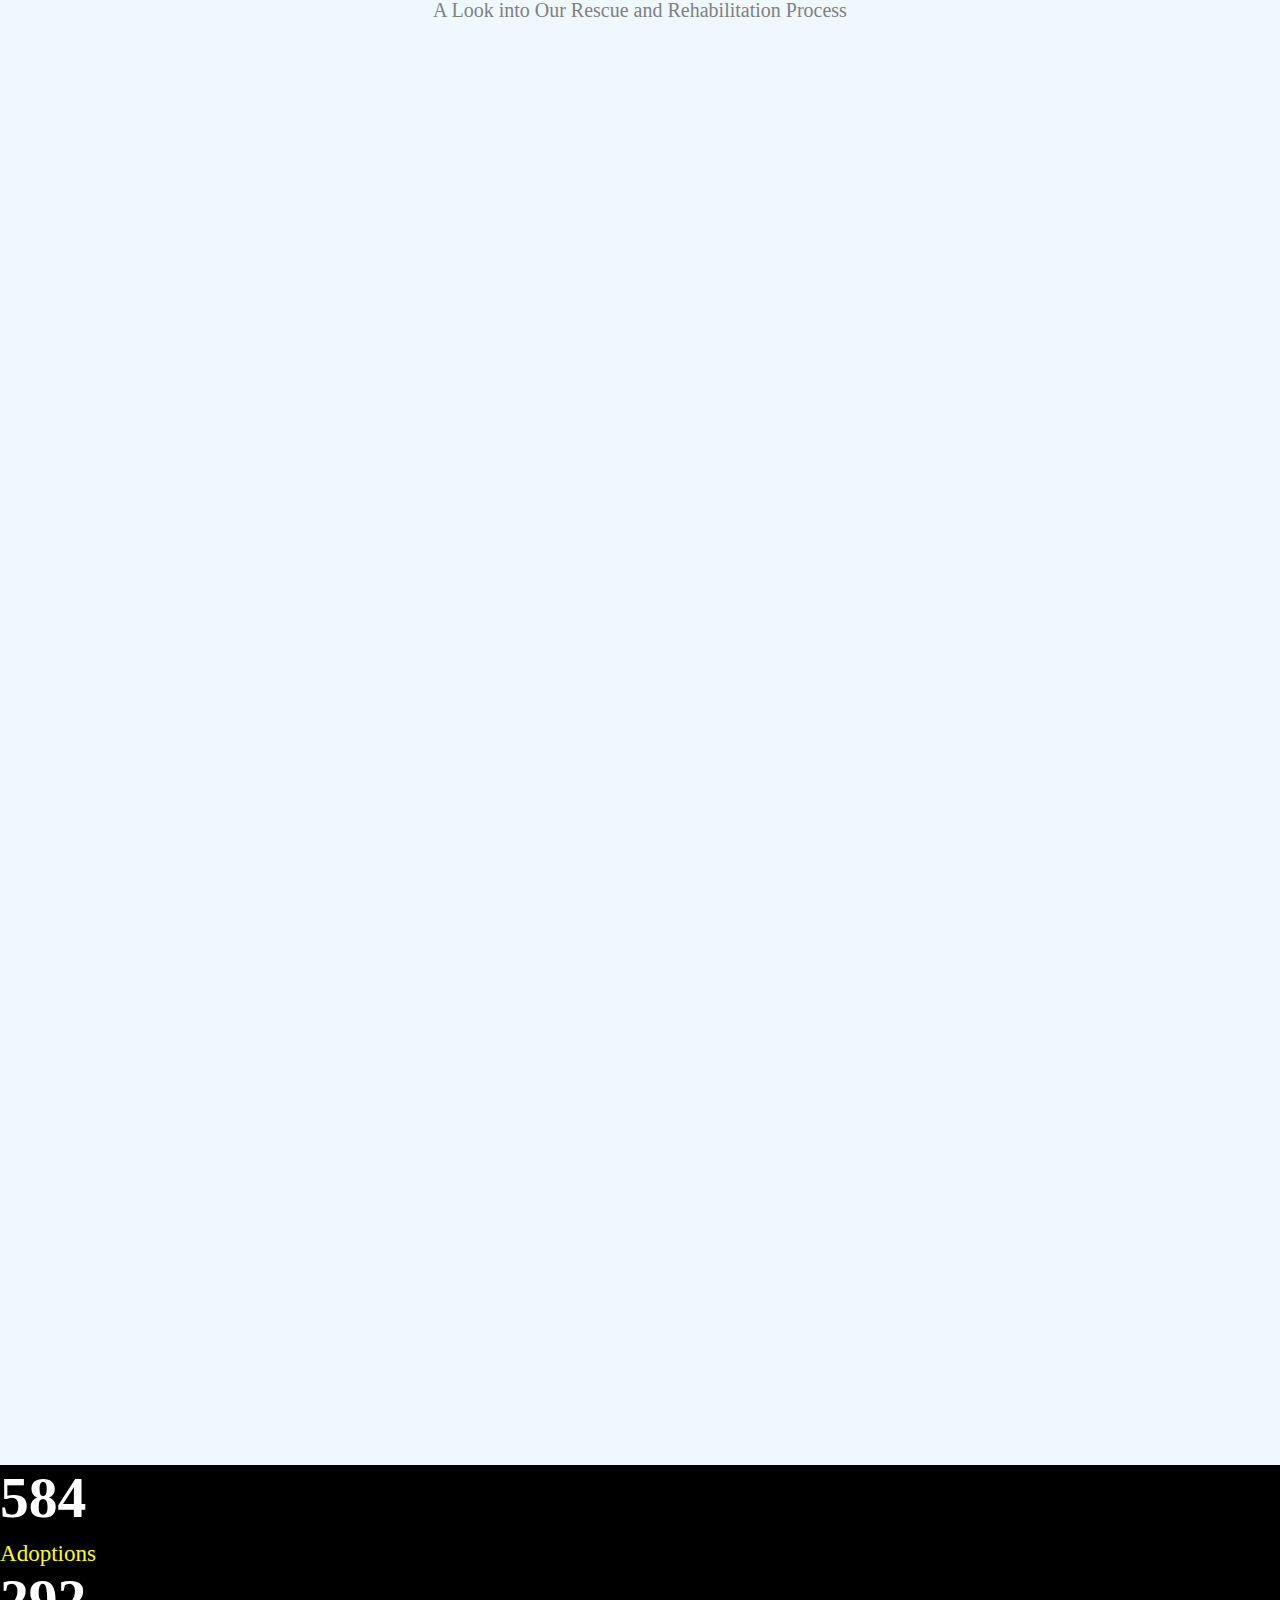
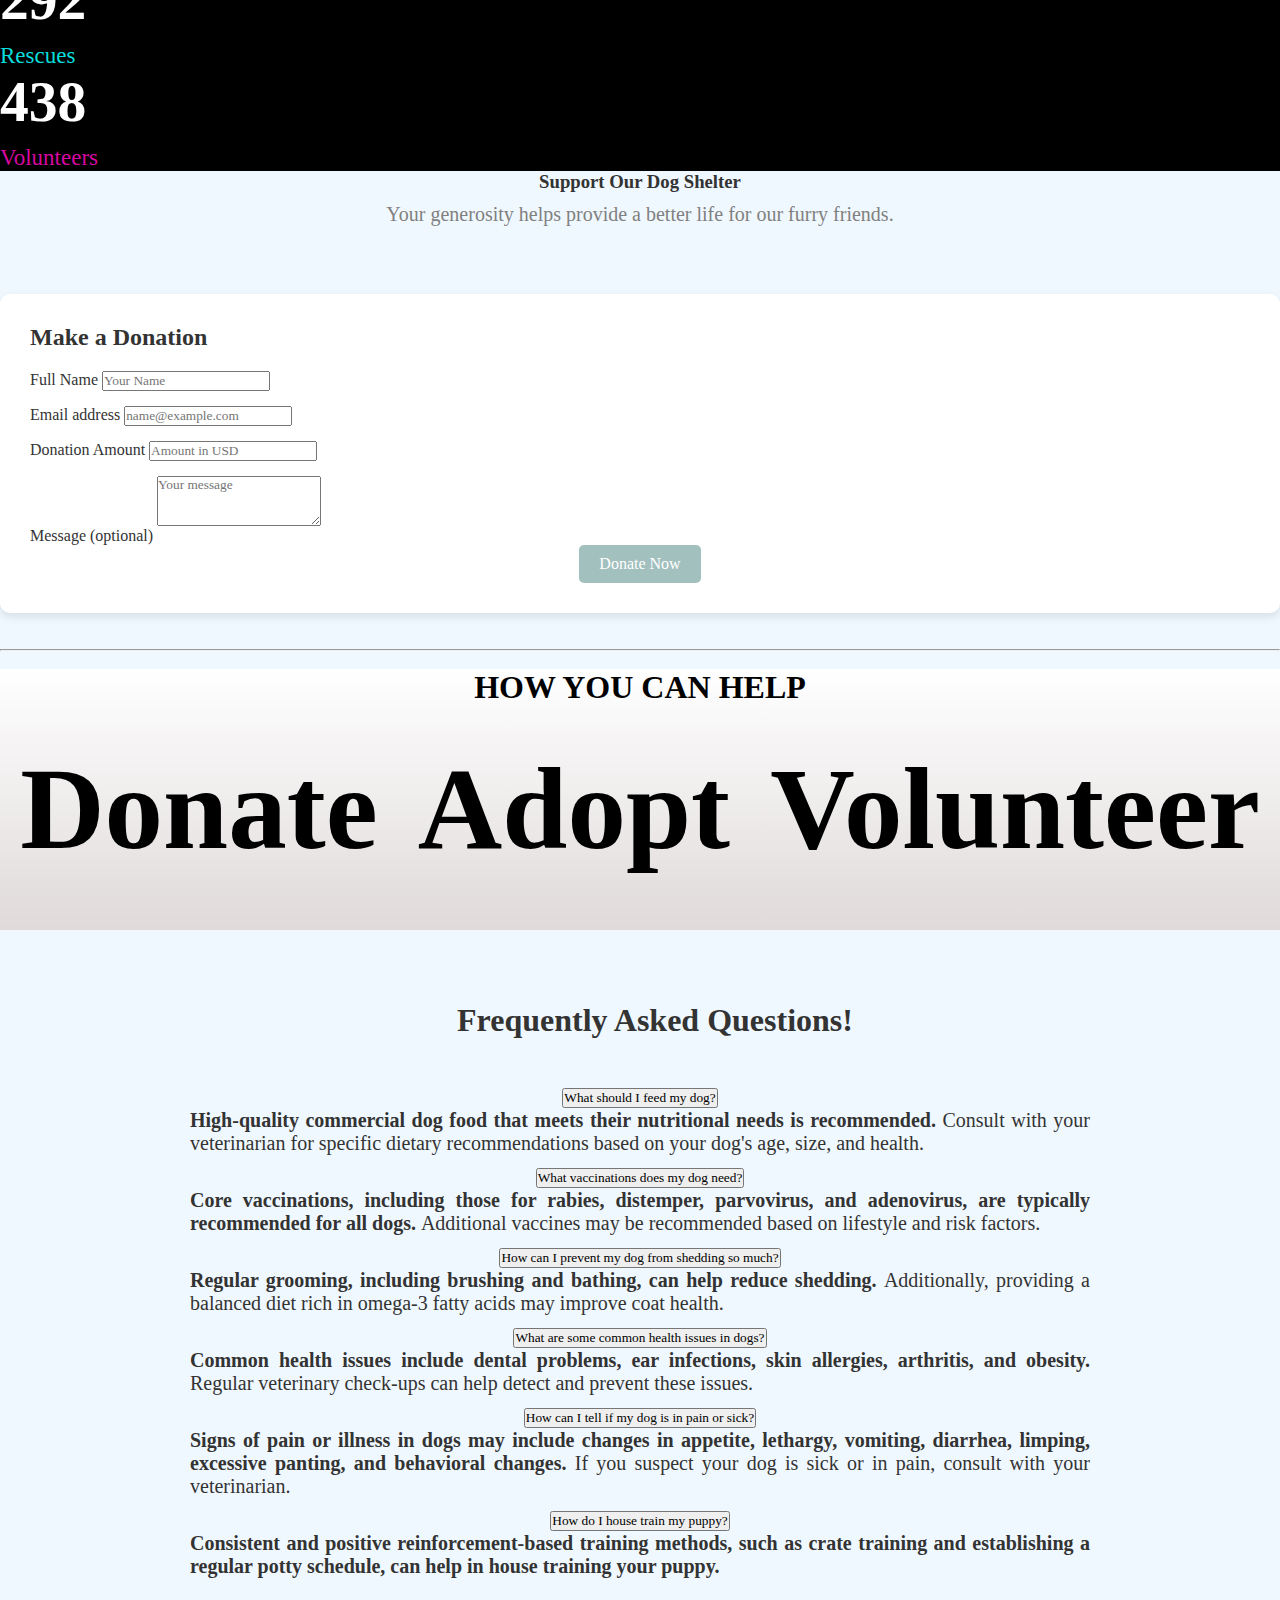
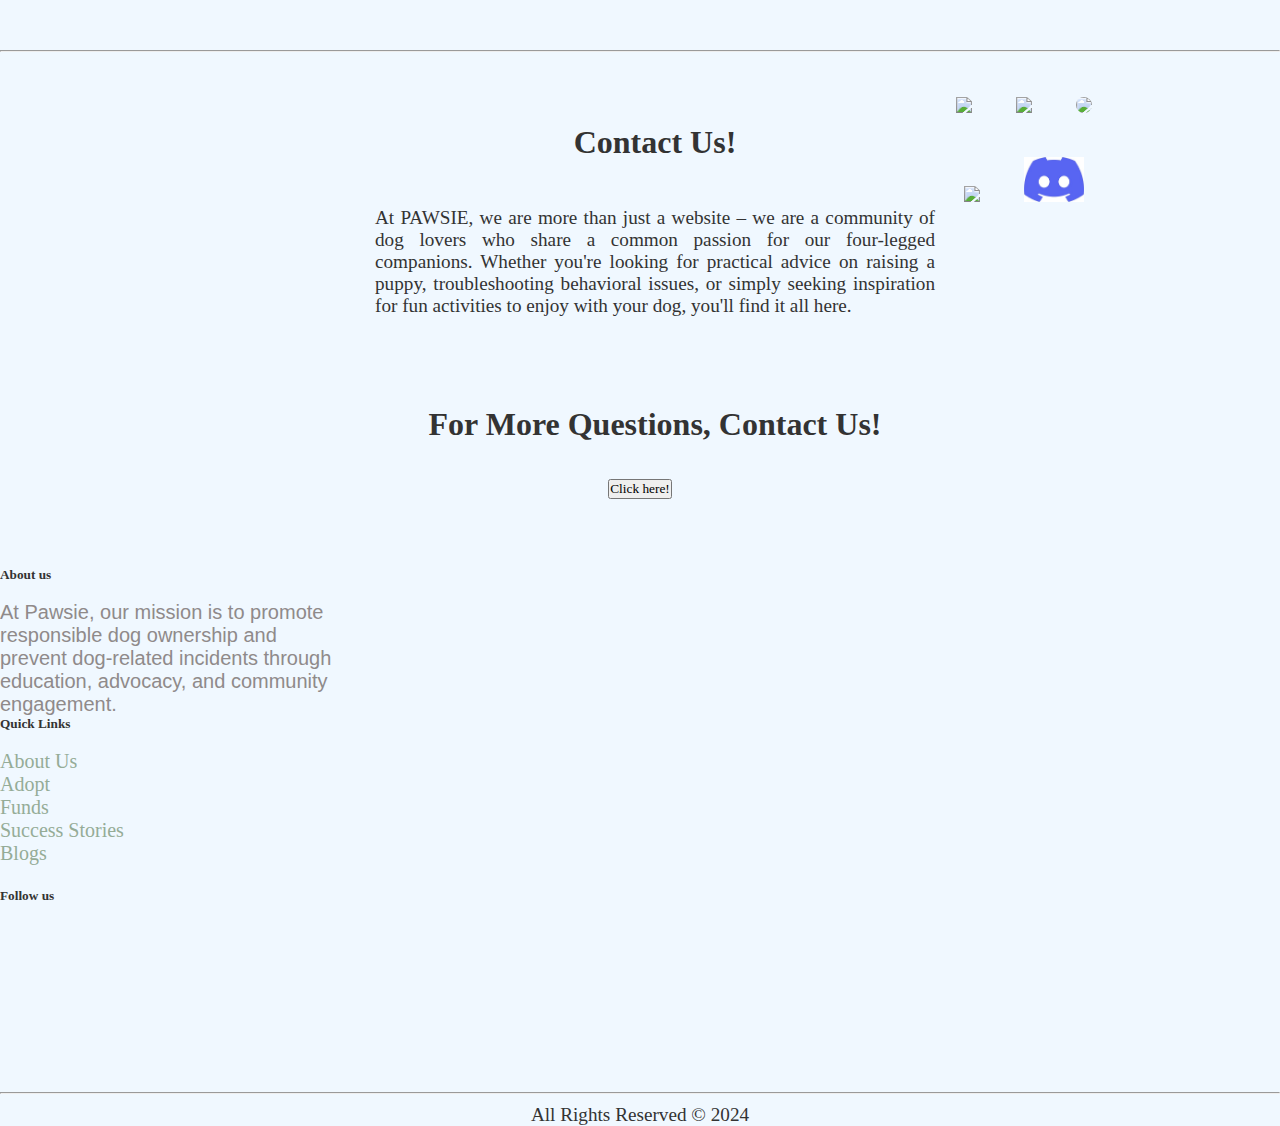
==== commit 80941ce9: "Merge branch 'main' of https://github.com/Ruthvika2004/pawsiee" ====
--- a/index.html
+++ b/index.html
@@ -238,10 +238,12 @@
                   
                 </div>
               </div>
-      <!-- Blogss part start-->
+      <!-- Blogss part end-->
       <br><br>
 <br><br>
 
+
+<!--successs-stories-->
     <!--icon -->
        <center>
         <i class="fa-solid fa-paw" style="color: #95ac97;"></i>
@@ -253,7 +255,7 @@
         
         <br><br>
 
-<!--successs-stories-->
+
 <div class="container " id="success">
   <div class="dog-profiles " data-aos="fade-up">
     <div class="dog-profile">
@@ -674,11 +676,11 @@
 <li><a href="https://twitter.com/login" target="_blank" title="Twitter"><i class="fab fa-twitter"></i></a></li>
 <li><a href="https://www.instagram.com/accounts/login/?hl=en" target="_blank" title="Instagram"><i class="fab fa-instagram"></i></a></li>
 <li><a href="https://www.linkedin.com/login" target="_blank" title="LinkedIn"><i class="fa-brands fa-linkedin-in"></i></a></li>        
+
 </ul>
-            </div>
-          </div>
-          
-        </div><br><br><br>
+</div>
+</div>     
+</div><br><br><br>
 
         <br><br><br><br>
         
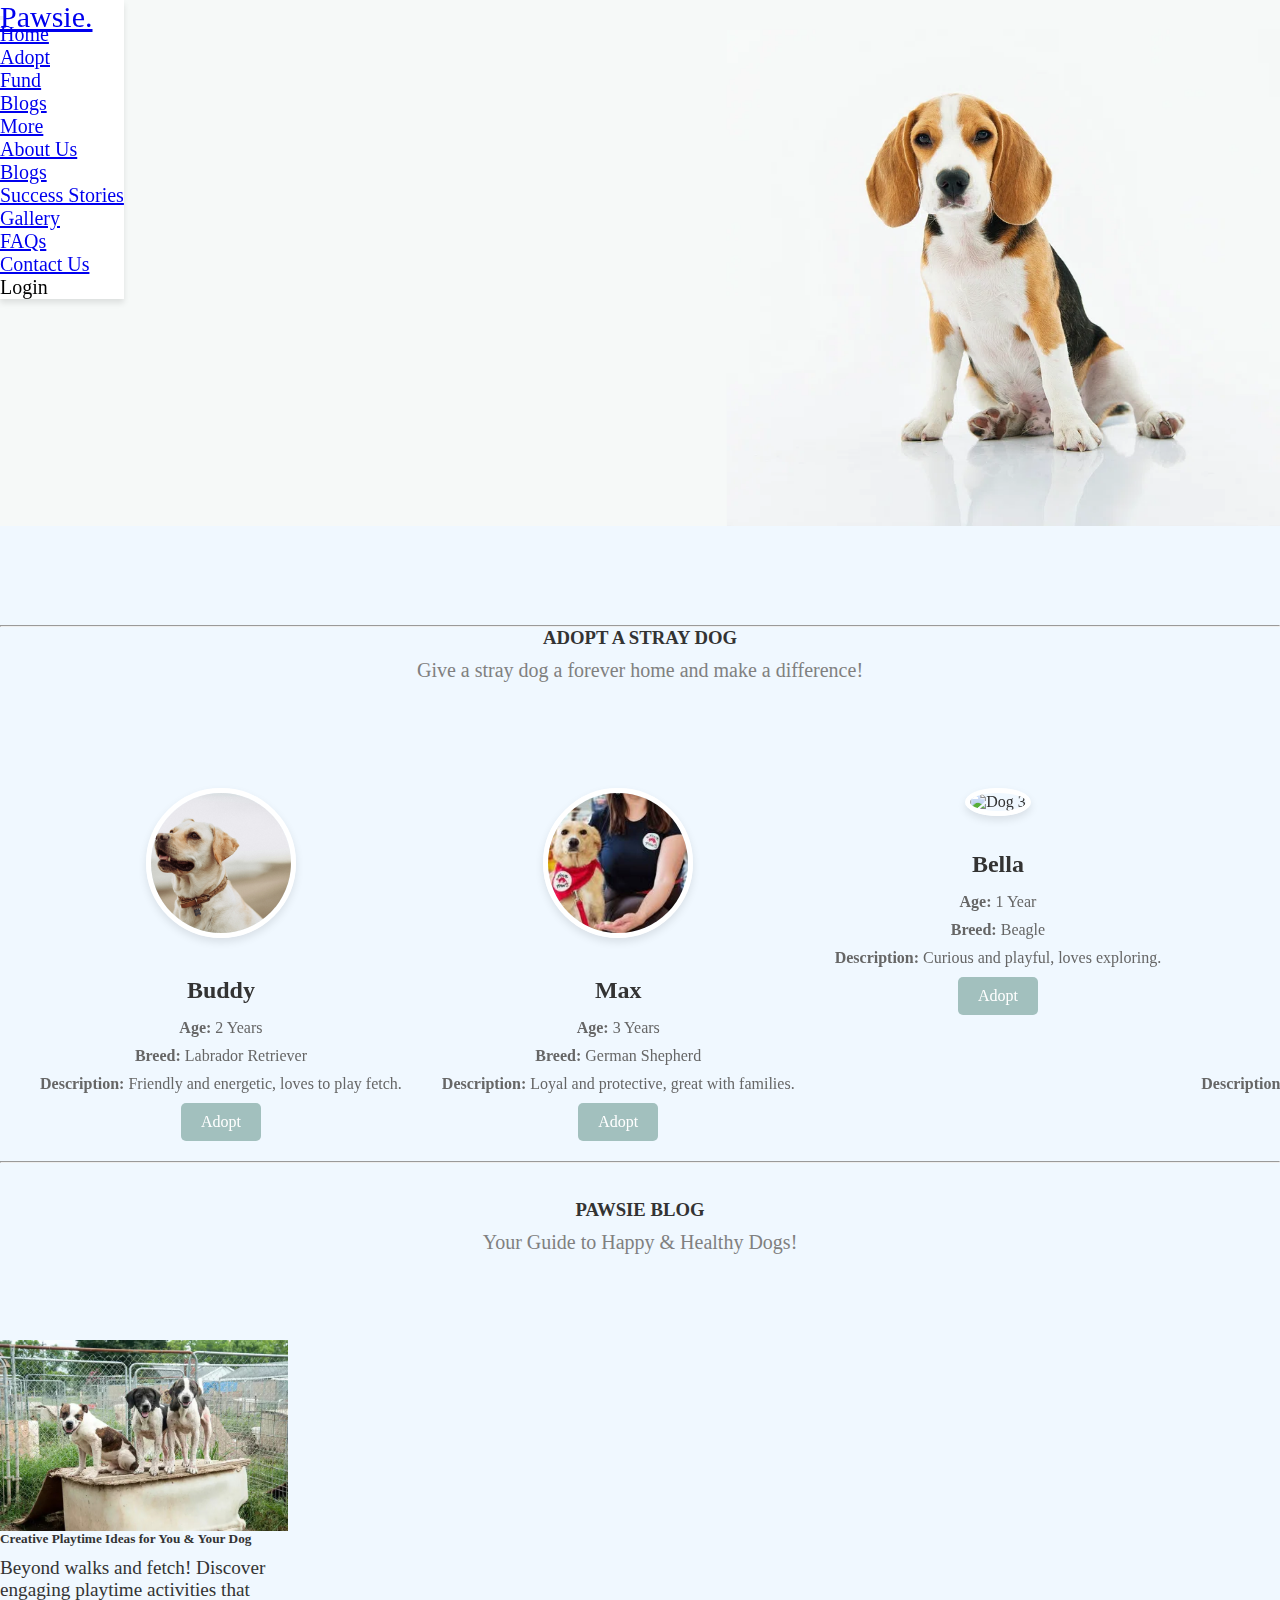
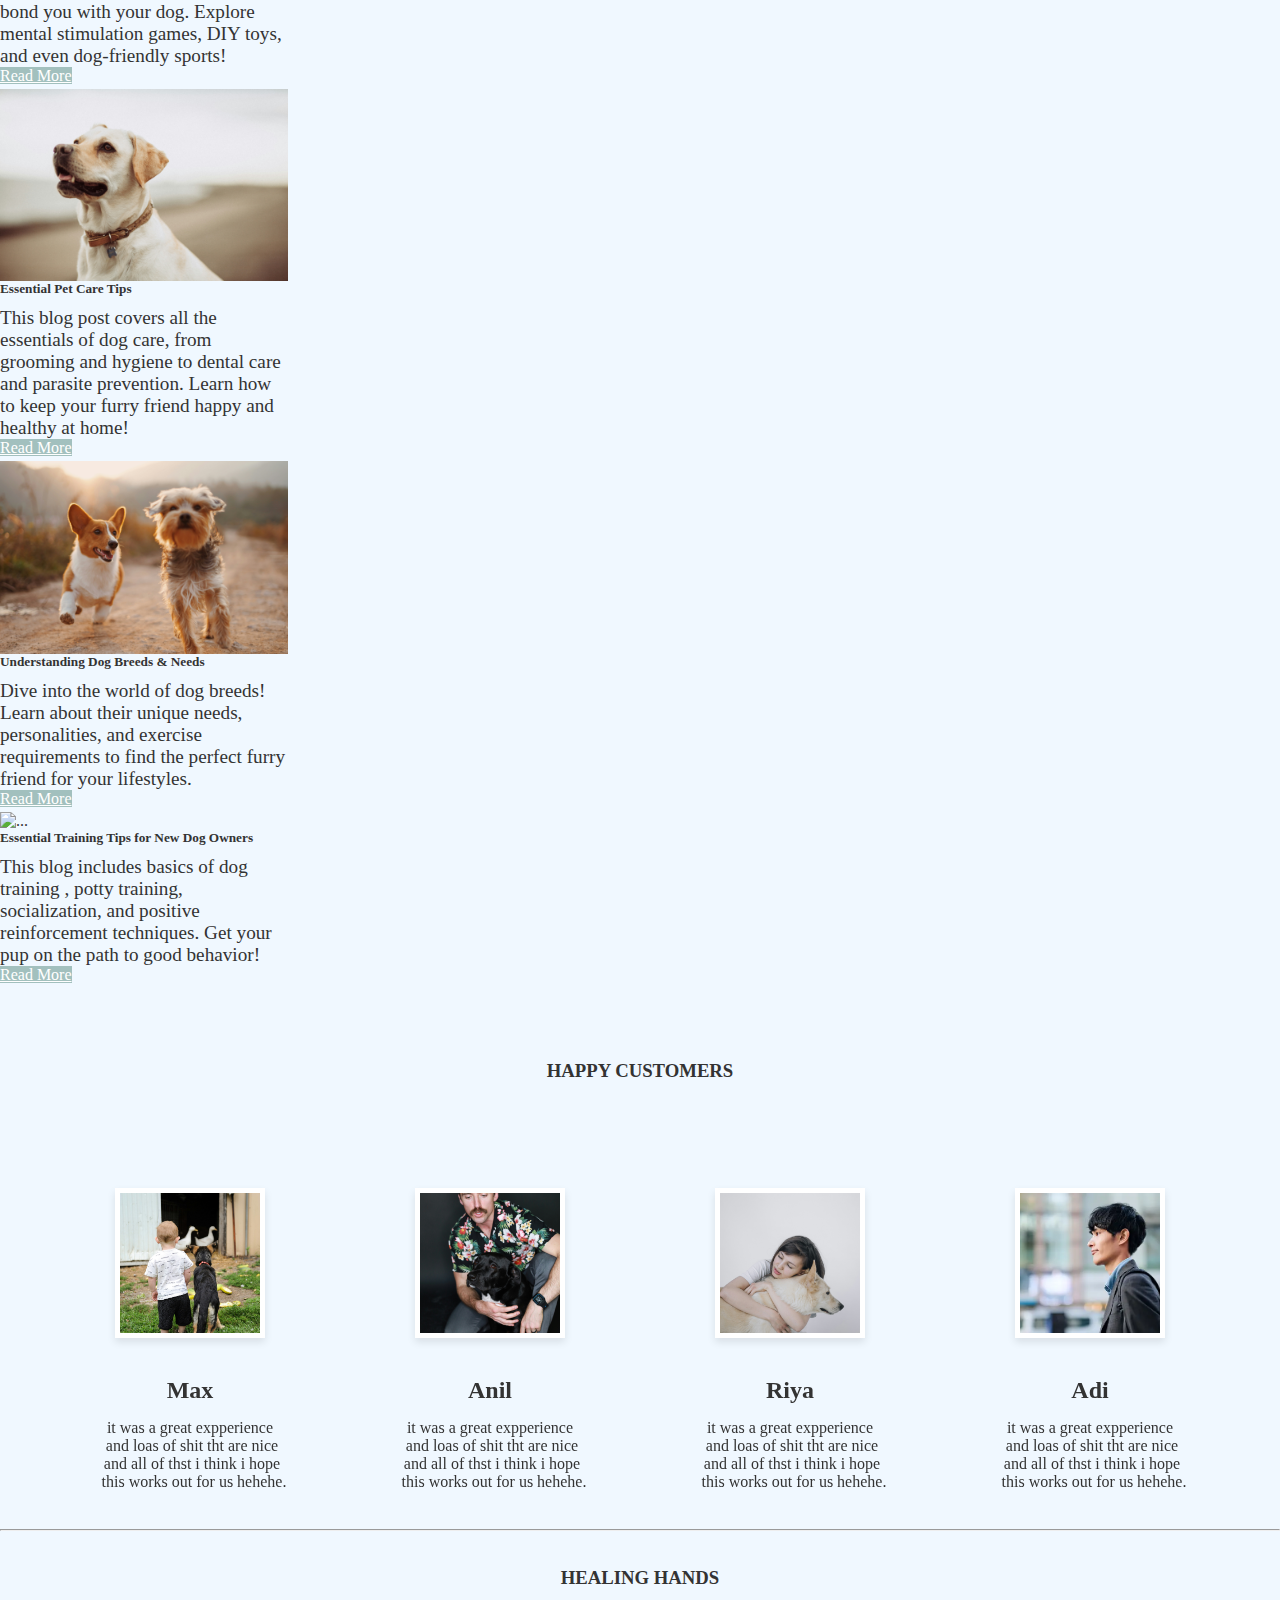
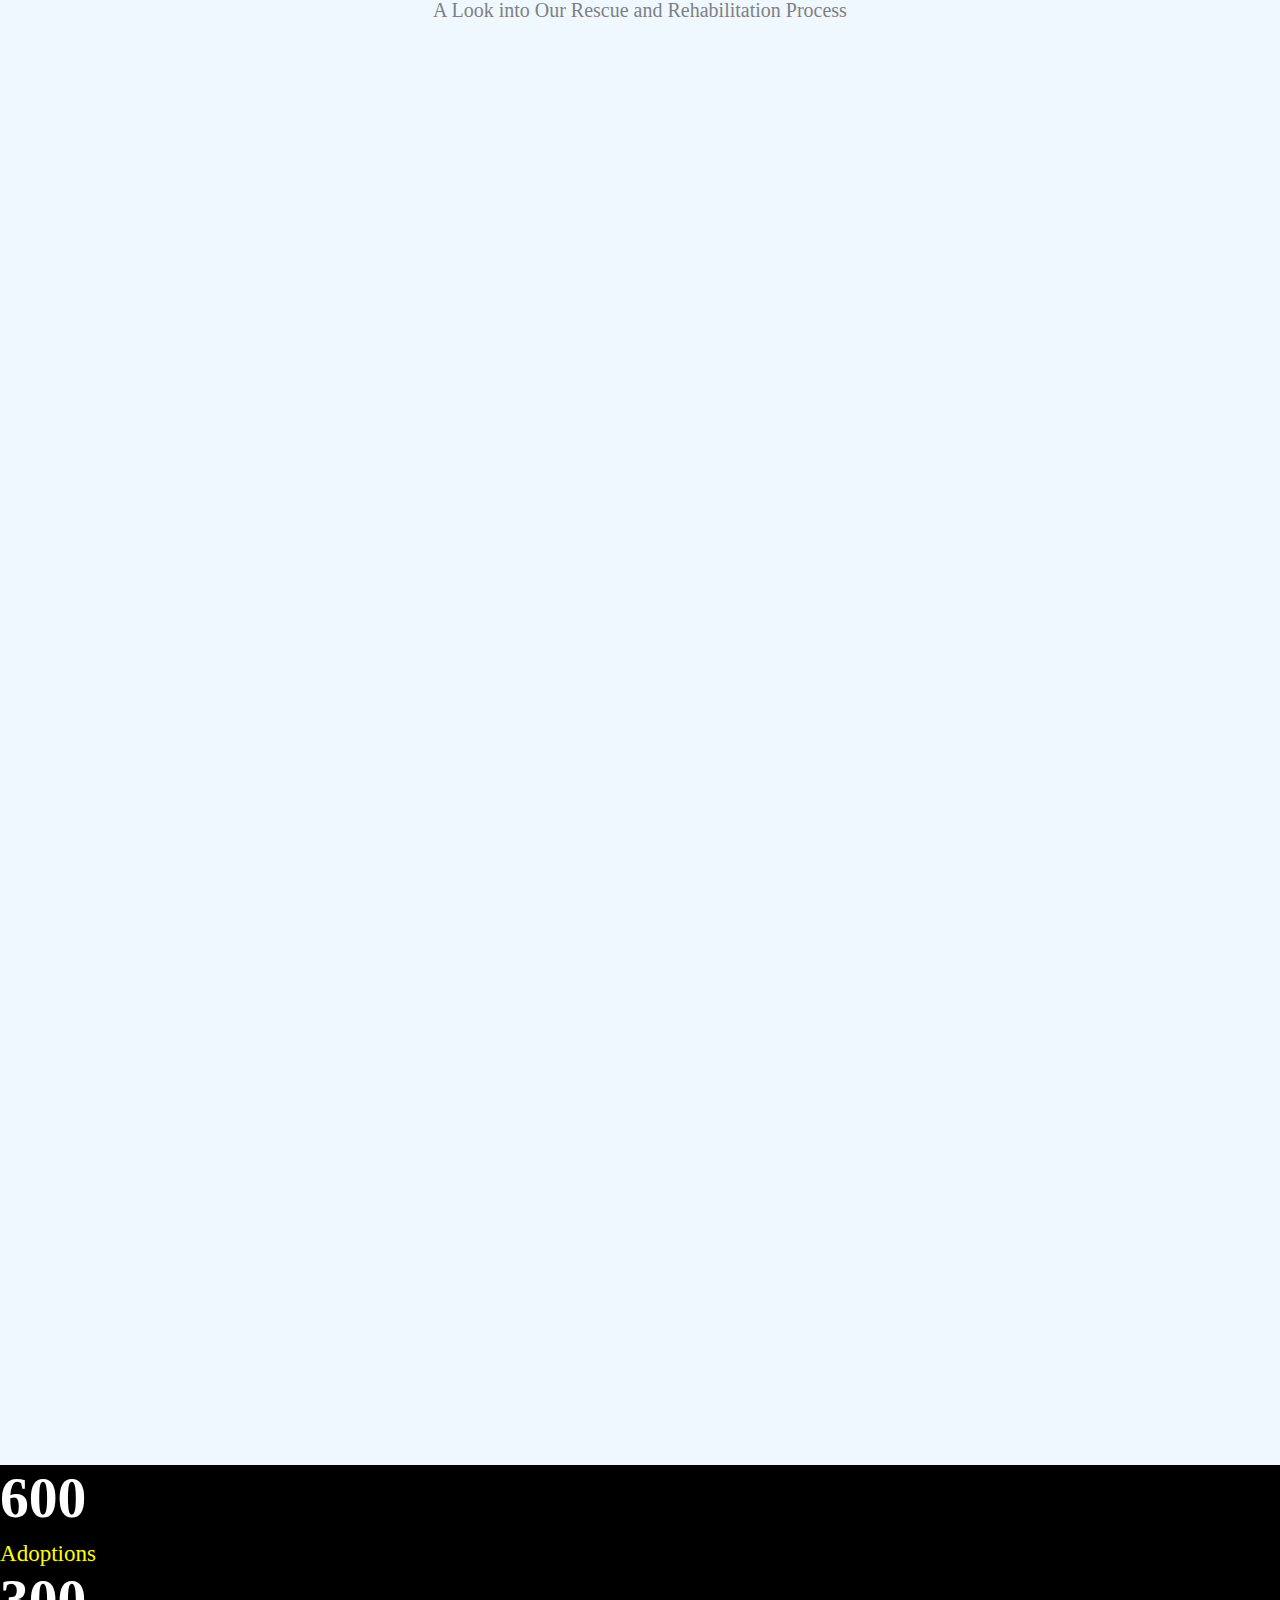
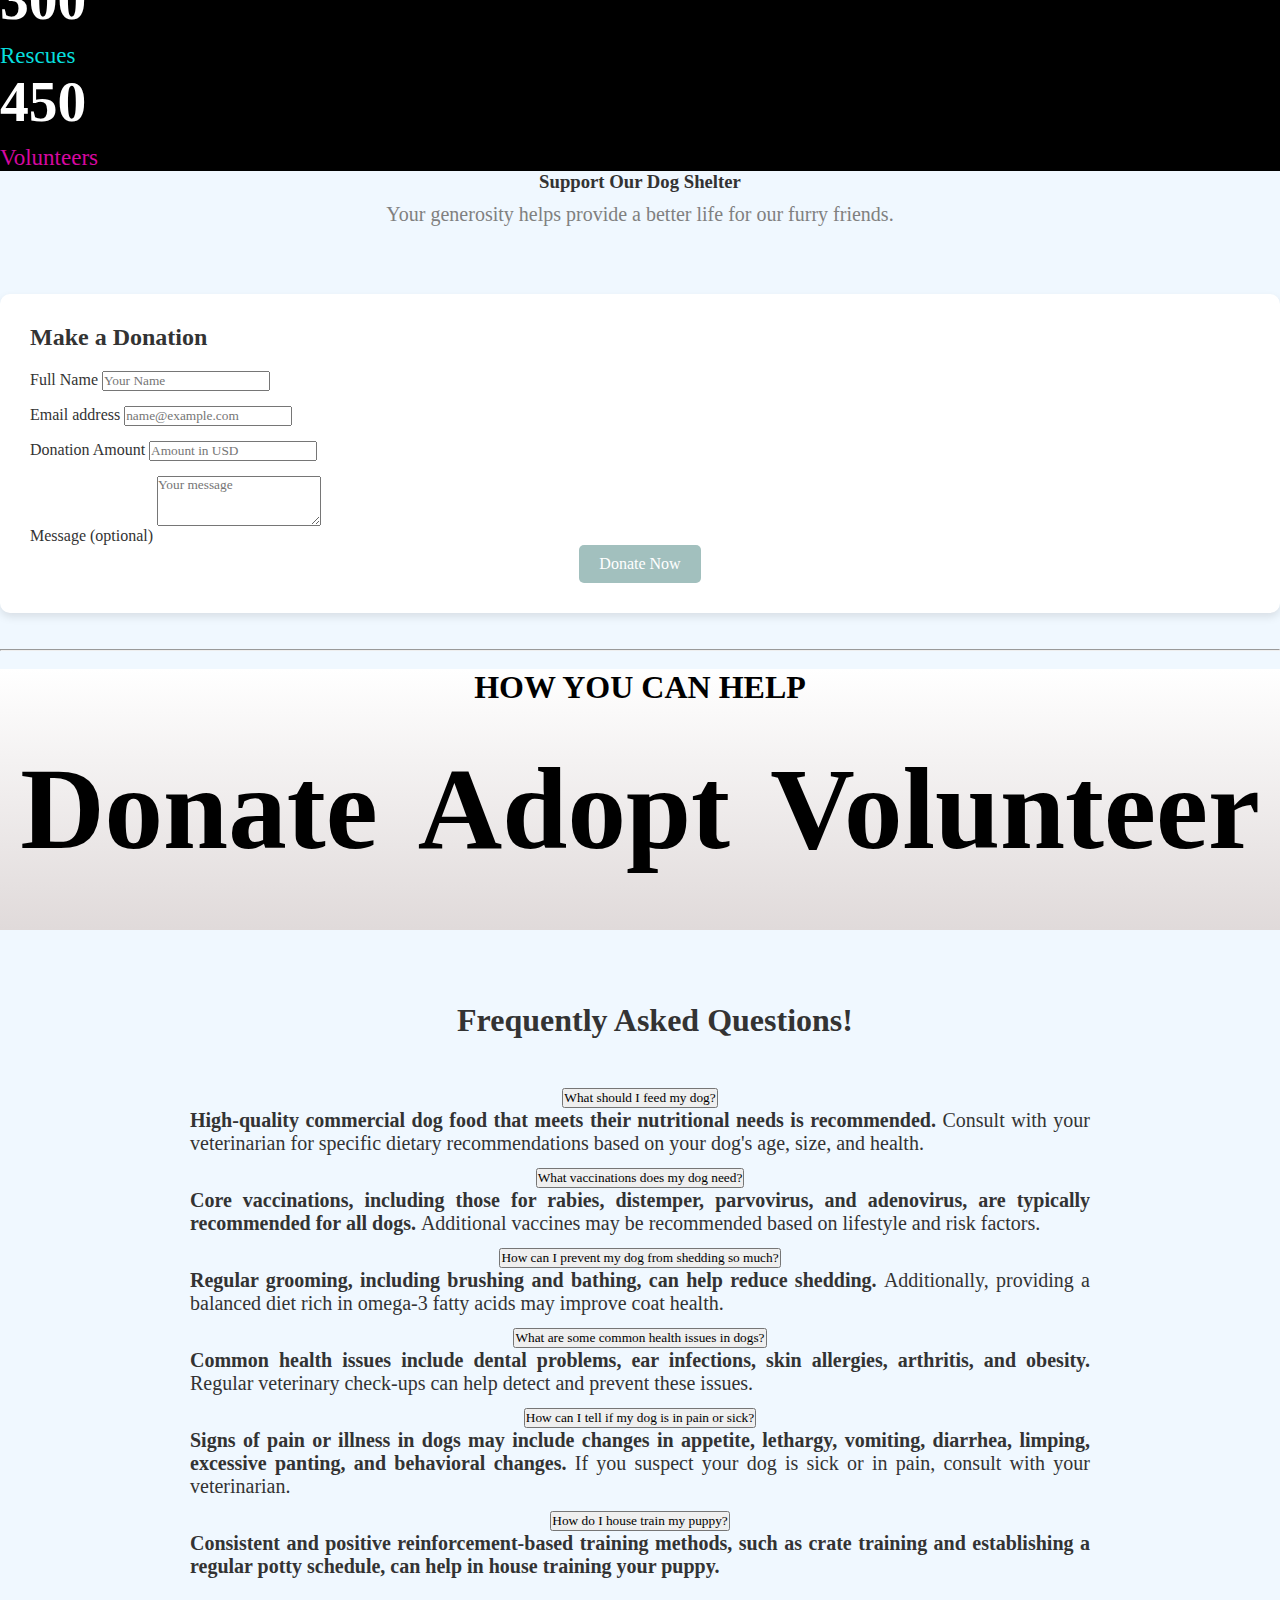
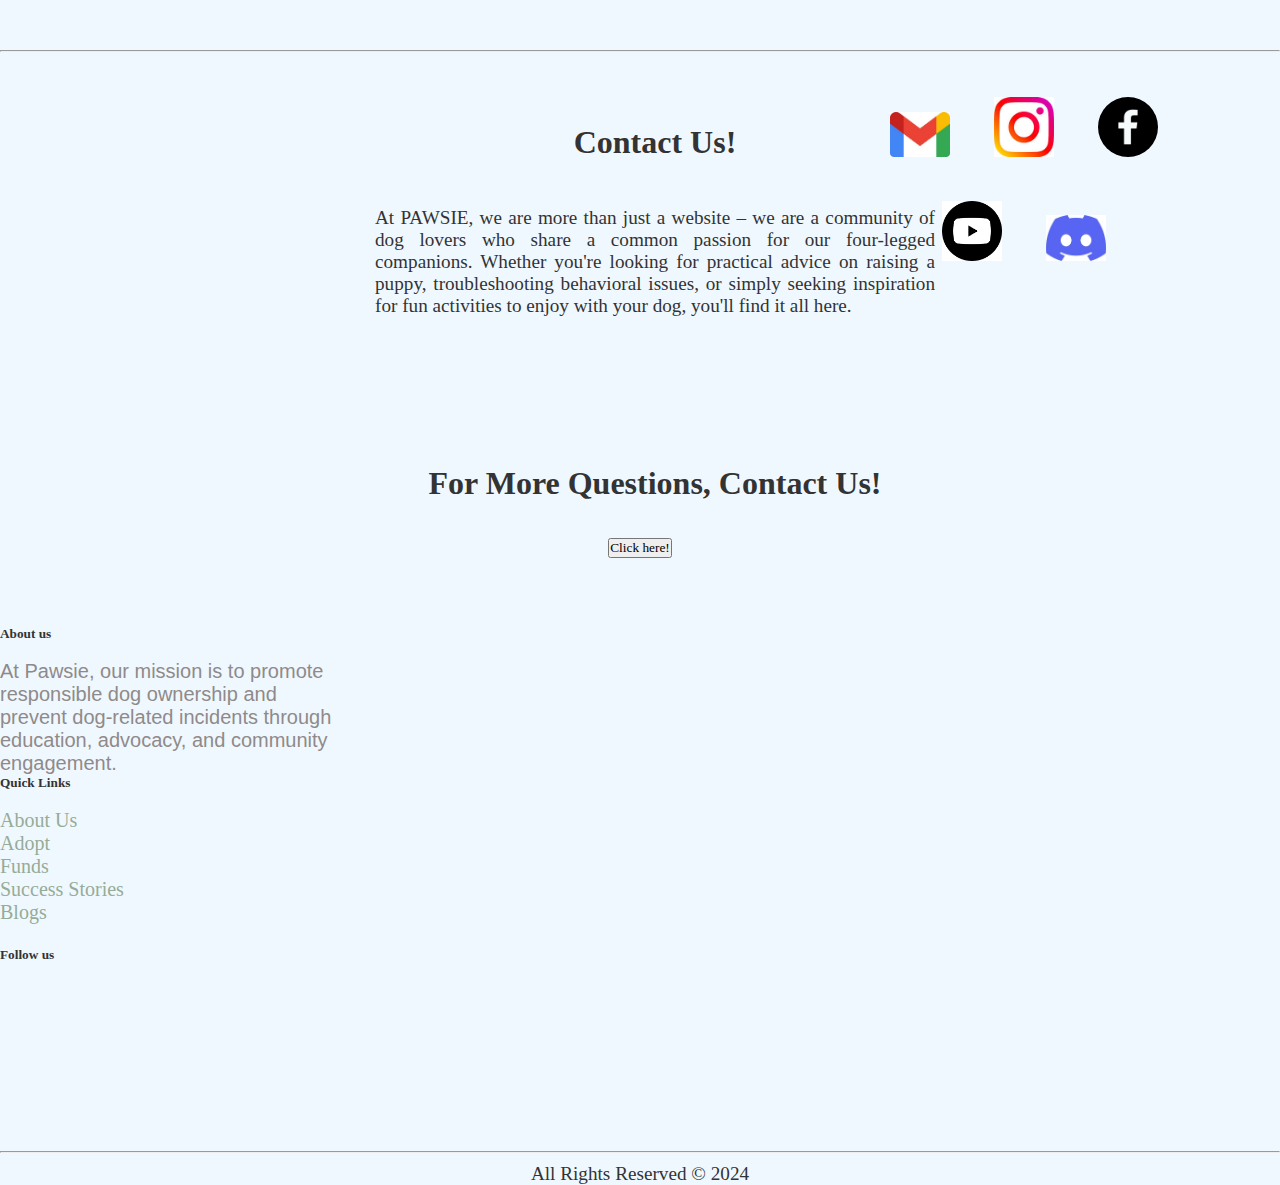
==== commit c9ed51b5: "Update index.html" ====
--- a/index.html
+++ b/index.html
@@ -30,7 +30,7 @@
   </head>
   <body>
     <!-- nav bar starts-->
-    <nav class="navbar navbar-expand-lg navbar-light navbar-shadow" 
+    <nav class="navbar navbar-expand-lg navbar-light navbar-shadow sticky-top" 
     style="background-color: #ffffff;" >
       <div class="container-fluid">
         <a class="navbar-brand navbar" style="font-size: 30px; font-weight: 500;" 
@@ -750,4 +750,4 @@
     </script>
     
   </body>
-</html>+</html>
--- a/indesxcss.css
+++ b/indesxcss.css
@@ -442,3 +442,21 @@
           background-color:lavender;
           transform: translateY(-3px);
         }
+
+        @media (max-width: 576px) {
+          .custom-class {
+              font-size: 14px;
+          }
+      }
+      @media (min-width: 577px) and (max-width: 768px) {
+          .custom-class {
+              font-size: 16px;
+          }
+      }
+      @media (min-width: 769px) {
+          .custom-class {
+              font-size: 18px;
+          }
+      }
+      
+      
